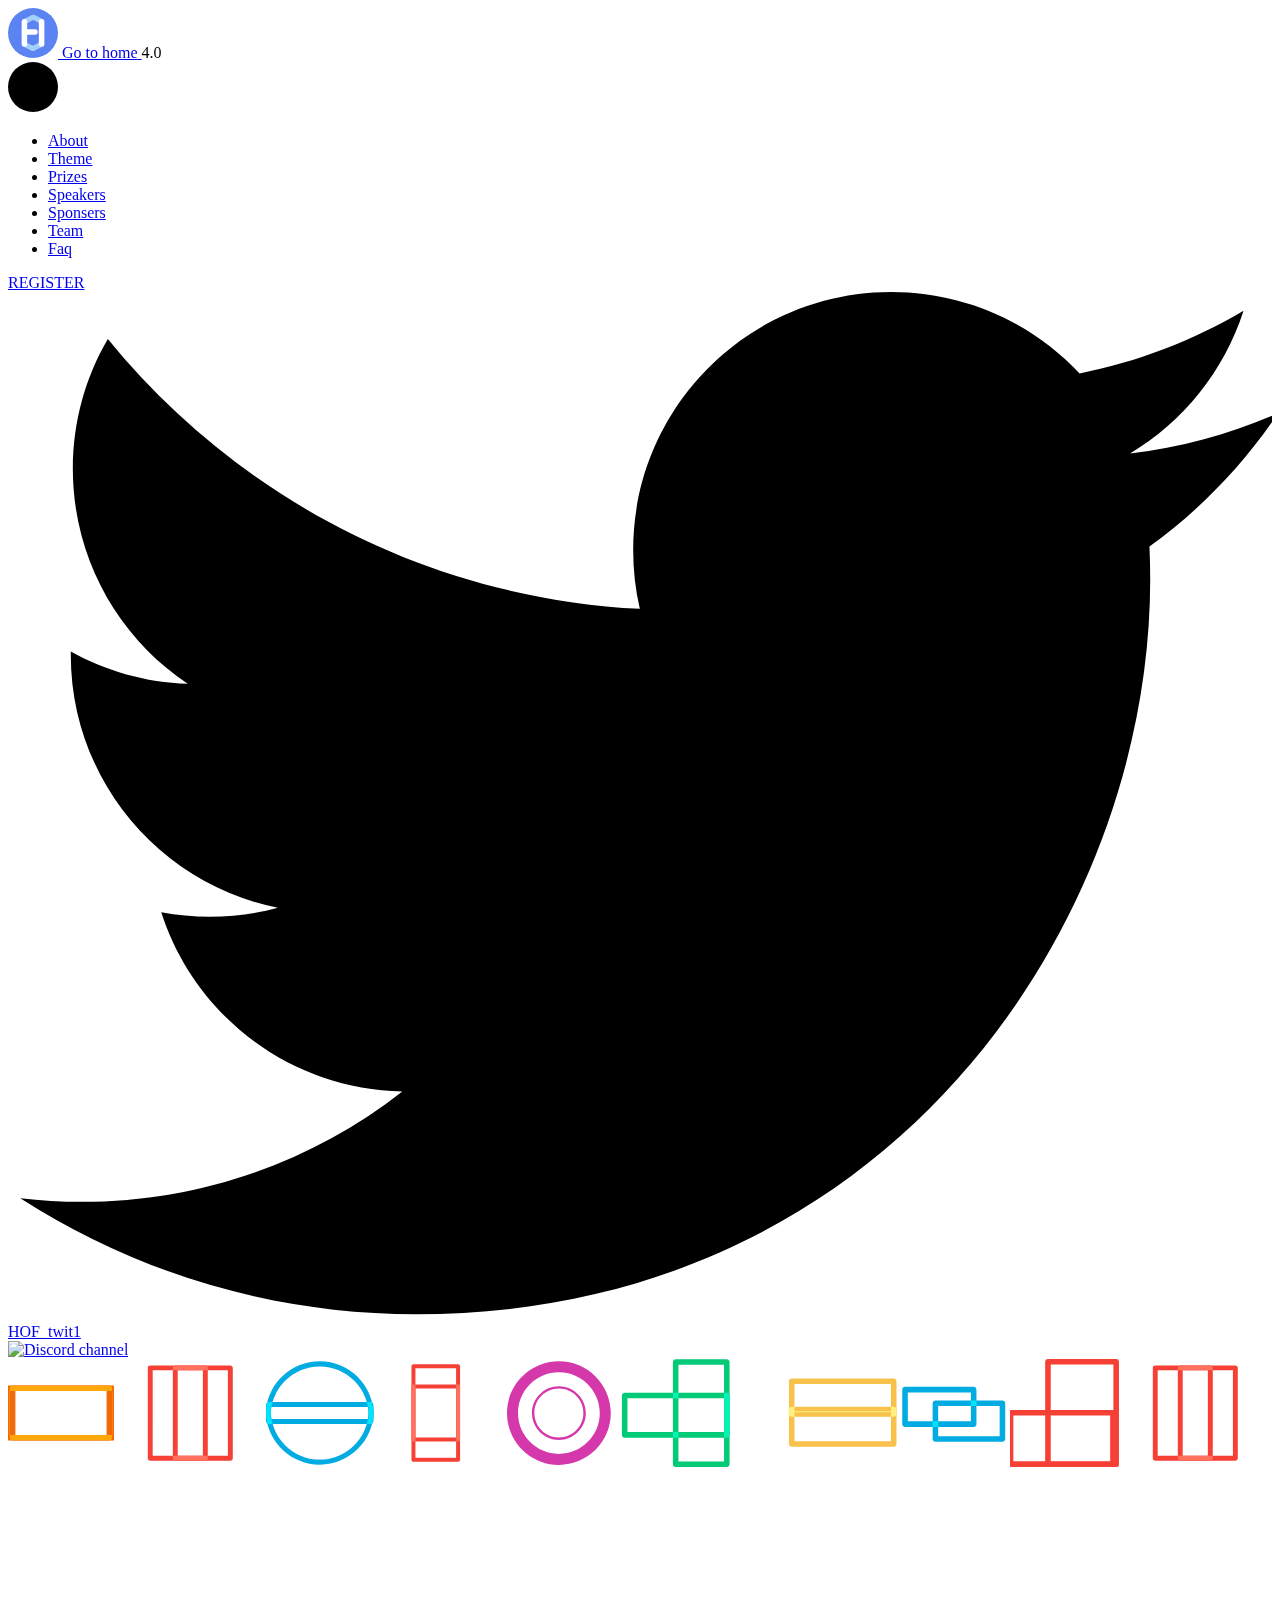
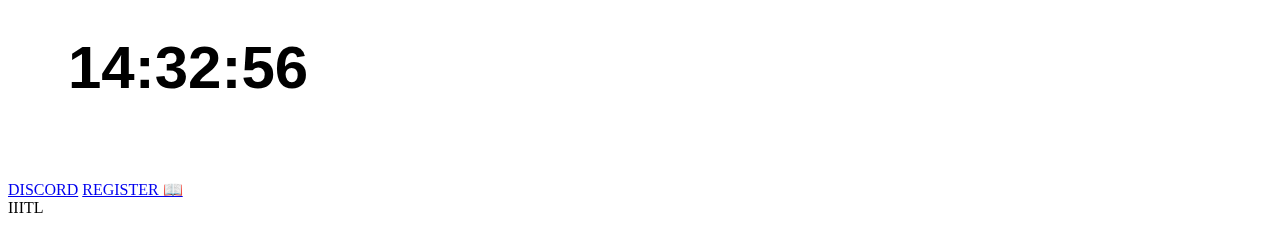
==== index.html @ 00547356 "Initial commit from equinox repo" ====
<!DOCTYPE html>
<html>
  <head>
    <title>HackOFiesta</title>
    <meta
      name="description"
      content="Hack o Fiesta is IIIT Lucknow's annual hackathon"
    />
    <link rel="stylesheet" href="/scss/style.css" />
    <link rel="apple-touch-icon" sizes="180x180" href="assets/imgs/logo.png">
    <link rel="icon" type="image/png" sizes="32x32" href="assets/imgs/logo.png">
    <link rel="icon" type="image/png" sizes="16x16" href="assets/imgs/logo.png">
    <link
      rel="manifest"
      href="assets/imgs/logo.png"
    />
    <link
      rel="mask-icon"
      href="assets/imgs/logo.png"
      color="#5bbad5"
    />
    <link
      rel="shortcut icon"
      href="assets/imgs/logo.png"
    />
    <meta name="msapplication-TileColor" content="#ffffff" />
    <meta
      name="msapplication-config"
      content="assets/imgs/logo.png"
    />
    <meta name="theme-color" content="#ffffff" />

    <meta property="og:type" content="website" />
    <meta property="og:title" content="HackOFiesta V4" />
    <meta
      property="og:description"
      content="The annual 36 hr global hackathon of IIIT Lucknow."
    />
    <meta property="og:url" content="https://hof-v4.netlify.app/" />
    <meta property="og:site_name" content="HackOFiesta V4" />
    <meta property="og:image" content="./assets/imgs/logo.png" />
    <meta property="og:image:width" content="500" />
    <meta property="og:image:height" content="500" />

    <meta name="twitter:card" content="summary" />
    <meta
      name="twitter:description"
      content="Hack o Fiesta is IIIT Lucknow's annual hackathon"
    />
    <meta name="twitter:title" content="HackOFiesta V4" />
    <meta name="twitter:site" content="https://hof-v4.netlify.app/" />
    <meta name="twitter:image" content="./assets/imgs/logo.png" />
    <meta name="twitter:creator" content="IIIT Lucknow" />

    <meta http-equiv="content-type" content="text/html; charset=utf-8" />
    <link
      rel="stylesheet"
      href="https://barba.js.org/scss/main.css"
      type="text/css"
      media="all"
    />
    <meta name="viewport" content="width=device-width, initial-scale=1" />

    <!-- Global site tag (gtag.js) - Google Analytics -->
    <script
      async
      src="https://www.googletagmanager.com/gtag/js?id=UA-136431166-1"
    ></script>
    <script>
      function handleReload(){
        location.reload();
      }
      window.GTAG_ID = "UA-136431166-1";

      window.dataLayer = window.dataLayer || [];
      function gtag() {
        dataLayer.push(arguments);
      }
      gtag("js", new Date());

      gtag("config", "UA-136431166-1");
    </script>

    <script>
      window.BARBA = {
        root: "/",
        menu: JSON.parse(
          '[{"title":"Features","url":"features/user-friendly/","slug":"/features","subpages":[{"title":"User friendly","url":"features/user-friendly/"},{"title":"Easy peasy","url":"features/easy-peasy/"},{"title":"Smart","url":"features/smart/"},{"title":"Extensible","url":"features/extensible/"},{"title":"Futureproof","url":"features/futureproof/"},{"title":"Community","url":"features/community/"}]},{"title":"Examples","url":"examples/","slug":"/examples"},{"title":"Showcases","url":"showcase/","slug":"/showcase"},{"title":"Docs","url":"docs/getstarted/intro/","slug":"/docs"},{"title":"FAQ","url":"faq/","slug":"/faq"}]'
        ),
        docs: JSON.parse(
          '[{"title":"Get Started","url":"docs/getstarted/intro/","path":"docs/getstarted","subpages":[{"title":"Intro","url":"docs/getstarted/intro/"},{"title":"Install","url":"docs/getstarted/install/"},{"title":"Markup","url":"docs/getstarted/markup/"},{"title":"Basic transition","url":"docs/getstarted/basic-transition/"},{"title":"Run custom code","url":"docs/getstarted/custom-code/"},{"title":"Lifecycle","url":"docs/getstarted/lifecycle/"},{"title":"Legacy example","url":"docs/getstarted/legacy/"},{"title":"Browser support","url":"docs/getstarted/browser-support/"},{"title":"Useful links","url":"docs/getstarted/useful-links/"}]},{"title":"Advanced","url":"docs/advanced/hooks/","path":"docs/advanced","subpages":[{"title":"Hooks","url":"docs/advanced/hooks/"},{"title":"Transitions","url":"docs/advanced/transitions/"},{"title":"Views","url":"docs/advanced/views/"},{"title":"Strategies","url":"docs/advanced/strategies/"},{"title":"Recipes","url":"docs/advanced/recipes/"},{"title":"Third party scripts","url":"docs/advanced/third-party/"},{"title":"Utils","url":"docs/advanced/utils/"},{"title":"Developer API","url":"api/","path":"api","extern":true}]},{"title":"Plugins","url":"docs/plugins/intro/","path":"docs/plugins","subpages":[{"title":"Intro","url":"docs/plugins/intro/"},{"title":"Router","url":"docs/plugins/router/"},{"title":"Prefetch","url":"docs/plugins/prefetch/"},{"title":"Css","url":"docs/plugins/css/"},{"title":"Head","url":"docs/plugins/head/"},{"title":"Preset","url":"docs/plugins/preset/"}]}]'
        ),
      };

      document.documentElement.classList.add("js");
    </script>
    <meta name="generator" content="Hexo 4.2.1" />
  </head>

  <body data-barba="wrapper" data-slug="home">
    <!-- <?xml version="1.0" encoding="UTF-8"?><svg xmlns="http://www.w3.org/2000/svg" xmlns:xlink="http://www.w3.org/1999/xlink"><symbol viewBox="0 0 21 15" id="barba-arrow-next" xmlns="http://www.w3.org/2000/svg"><path d="M16.243 8.142H0v-2h16.385l-4.728-4.728L13.07 0l5.657 5.657 1.414 1.414-7.07 7.071-1.415-1.414 4.586-4.586z" fill-rule="evenodd"/></symbol><symbol viewBox="0 0 21 15" id="barba-arrow-prev" xmlns="http://www.w3.org/2000/svg"><path d="M4.757 8.142H21v-2H4.615l4.728-4.728L7.93 0 2.272 5.657.858 7.07l7.07 7.071 1.415-1.414-4.586-4.586z" fill-rule="evenodd"/></symbol><symbol viewBox="0 0 32 32" id="barba-b" xmlns="http://www.w3.org/2000/svg"><defs><path d="M8 10c-4.418 0-8 3.59-8 8 0 4.418 3.59 8 8 8H0V0h8v10z" id="ca"/></defs><g fill-rule="evenodd"><use stroke-width="2" xlink:href="#ca" transform="translate(9.5 3)"/><path d="M9.5 21c0 4.418 3.59 8 8 8h0c4.418 0 8-3.59 8-8h0c0-4.418-3.59-8-8-8h0c-4.418 0-8 3.59-8 8h0z" stroke-width="2"/></g></symbol><symbol id="barba-download" viewBox="0 0 37.1 37.1" xml:space="preserve" xmlns="http://www.w3.org/2000/svg"><style>.dst0{fill-rule:evenodd;clip-rule:evenodd}.dst0,.dst1{fill:#2e5bdc}</style><g transform="translate(-463 -796)"><g id="dGroup-17" transform="translate(160 546)"><g id="dGroup-15" transform="translate(303 250)"><g id="dGroup-7"><path id="dCombined-Shape-Copy-2" class="dst0" d="M16.5 20.8l-5.3-5.3-2.9 2.9 7.5 7.5 2.9 2.9 10.5-10.5-2.9-2.9-5.6 5.6V4h-4.1v16.8z"/><path id="dOval-4" class="dst1" d="M18.6 33c8 0 14.4-6.5 14.4-14.4S26.5 4.1 18.6 4.1 4.1 10.6 4.1 18.6 10.6 33 18.6 33zm0 4.1C8.3 37.1 0 28.8 0 18.6S8.3 0 18.6 0s18.6 8.3 18.6 18.6-8.4 18.5-18.6 18.5z"/></g></g></g></g></symbol><symbol id="barba-external" viewBox="0 0 30 30" xml:space="preserve" xmlns="http://www.w3.org/2000/svg"><style>.est0{fill:#2e5bdc}</style><g transform="translate(-880 -939)"><g id="eGroup-3-Copy" transform="translate(540 699)"><g id="eGroup-2" transform="translate(5 240)"><g id="eGroup-4" transform="translate(291)"><g id="eGroup" transform="translate(44)"><path id="eRectangle" class="est0" d="M24 26v-6h4v6c0 2.2-1.8 4-4 4H4c-2.2 0-4-1.8-4-4V6c0-2.2 1.8-4 4-4h6v4H4v20h20zM10 6H4v20h20v-6h4v6c0 2.2-1.8 4-4 4H4c-2.2 0-4-1.8-4-4V6c0-2.2 1.8-4 4-4h6v4zm13.3-2H16V0h14v14h-4V7l-7.3 7.3-2.8-2.8L23.3 4z"/></g></g></g></g></g></symbol><symbol id="barba-eye" viewBox="0 0 47.7 35.8" xml:space="preserve" xmlns="http://www.w3.org/2000/svg"><style>.fst0,.fst1{fill:#2e5bdc}.fst1{fill-rule:evenodd;clip-rule:evenodd}</style><g transform="translate(-165 -796)"><g id="fGroup-17" transform="translate(160 546)"><g id="fGroup-6" transform="translate(5 250)"><g id="fGroup-5"><path id="fCombined-Shape" class="fst0" d="M24.6 31c6.5 0 12.4-3.8 15.1-9.5C37 15.8 31.2 12 24.6 12s-12.4 3.8-15.1 9.5C12.2 27.2 18 31 24.6 31zm0-23.8c9.3 0 17.3 6 20.2 14.3-2.9 8.3-10.9 14.3-20.2 14.3s-17.3-6-20.2-14.3C7.3 13.1 15.2 7.2 24.6 7.2z"/><path class="fst0" d="M7.1 13.6c2.8-5.7 9-8.8 17.5-8.8S39.2 7.9 42 13.6h5.2C43.9 4.3 35 0 24.6 0S5.2 4.3 1.9 13.6h5.2zm17.5-8.8c8.5 0 14.7 3.1 17.5 8.8h5.2C43.9 4.3 35 0 24.6 0S5.2 4.3 1.9 13.6h5.2c2.8-5.7 9-8.8 17.5-8.8z"/><circle id="fOval-3" class="fst1" cx="24.6" cy="21.5" r="4.8"/></g></g></g></g></symbol><symbol viewBox="0 0 13 15" id="barba-github" xmlns="http://www.w3.org/2000/svg"><path d="M4.259 15c.376 0 .359-.75.359-1 0-.223-.009-.815-.013-1.6-2.633.569-3.189-1.26-3.189-1.26-.43-1.087-1.05-1.377-1.05-1.377-.86-.583.065-.572.065-.572.95.067 1.45.97 1.45.97.844 1.437 2.214 1.022 2.754.781.086-.608.33-1.022.6-1.257-2.1-.238-4.31-1.045-4.31-4.65 0-1.026.368-1.866.974-2.524-.098-.238-.422-1.194.092-2.49 0 0 .795-.252 2.603.965a9.138 9.138 0 012.37-.317 9.148 9.148 0 012.37.317C11.14-.231 11.932.022 11.932.022c.516 1.295.192 2.251.094 2.49.607.657.973 1.497.973 2.524 0 3.613-2.213 4.409-4.321 4.642.34.29.642.864.642 1.742 0 1.257-.011 2.271-.011 2.58 0 .252 0 1 .357 1H4.26z" fill-rule="nonzero"/></symbol><symbol viewBox="0 0 50 50" id="barba-submit" xmlns="http://www.w3.org/2000/svg"><style>.hst0,.hst1{fill-rule:evenodd;clip-rule:evenodd}.hst0{fill:#2e5bdc}.hst1{stroke:#2e5bdc}.hcross{fill:#fff}</style><path class="hst0" d="M25 40c8.284 0 15-6.716 15-15 0-8.284-6.716-15-15-15-8.284 0-15 6.716-15 15 0 8.284 6.716 15 15 15z"/><path class="hst1" opacity=".2" d="M48.5 25c0 12.979-10.521 23.5-23.5 23.5S1.5 37.979 1.5 25 12.021 1.5 25 1.5 48.5 12.021 48.5 25z" stroke-width="3"/><g class="hcross"><rect x="19" y="24" width="12" height="2" rx="1"/><rect x="24" y="19" width="2" height="12" rx="1"/></g></symbol><symbol viewBox="0 0 9 9" id="barba-triangle" xmlns="http://www.w3.org/2000/svg"><path d="M7.989 3.85L1.564.638C.91.311.5.564.5 1.297v6c0 .738.406.988 1.064.659L7.99 4.744c.618-.31.618-.584 0-.894z" fill-rule="evenodd"/></symbol><symbol class="jbarba-upload" viewBox="0 0 52 41" id="barba-upload" xmlns="http://www.w3.org/2000/svg"><path d="M24.657 1.414L18 8.071l1.414 1.414L25 3.9V30h2V3.757l5.728 5.728 1.414-1.414-6.657-6.657L26.071 0l-1.414 1.414z" stroke-width="2"/><path d="M51 20v15a5 5 0 01-5 5H6a5 5 0 01-5-5V20" stroke-width="2"/></symbol><symbol viewBox="0 0 32 32" id="social-github" xmlns="http://www.w3.org/2000/svg"><path d="M12.685 28.205c.556 0 .53-1.12.53-1.493 0-.334-.012-1.217-.019-2.39-3.894.85-4.716-1.885-4.716-1.885-.636-1.623-1.554-2.055-1.554-2.055-1.271-.873.096-.855.096-.855 1.405.1 2.144 1.449 2.144 1.449 1.25 2.148 3.277 1.527 4.075 1.167.127-.908.489-1.528.889-1.879-3.109-.355-6.377-1.56-6.377-6.946 0-1.535.545-2.79 1.441-3.772-.144-.356-.625-1.784.137-3.72 0 0 1.176-.377 3.85 1.441a13.39 13.39 0 013.505-.473c1.189.006 2.387.161 3.505.473 2.672-1.818 3.846-1.44 3.846-1.44.764 1.935.283 3.363.139 3.719.898.983 1.44 2.237 1.44 3.772 0 5.4-3.274 6.588-6.393 6.936.503.434.95 1.29.95 2.602 0 1.88-.017 3.395-.017 3.856 0 .376 0 1.495.529 1.493 0 .002-8 0-8 0z" fill-rule="nonzero"/></symbol><symbol viewBox="0 0 32 32" id="social-twitter" xmlns="http://www.w3.org/2000/svg"><path d="M25.655 12.559c.01.192.013.386.013.577 0 5.904-4.492 12.708-12.706 12.708-2.523 0-4.869-.74-6.846-2.007.35.041.705.062 1.065.062a8.963 8.963 0 005.546-1.91 4.47 4.47 0 01-4.171-3.1 4.564 4.564 0 002.017-.078 4.47 4.47 0 01-3.582-4.38v-.056a4.455 4.455 0 002.023.56A4.466 4.466 0 017.632 8.97a12.677 12.677 0 009.205 4.667 4.51 4.51 0 01-.115-1.019 4.463 4.463 0 014.465-4.463 4.46 4.46 0 013.26 1.409 8.993 8.993 0 002.836-1.084 4.482 4.482 0 01-1.964 2.47 8.933 8.933 0 002.565-.702 9.018 9.018 0 01-2.23 2.31z" fill-rule="nonzero"/></symbol><symbol viewBox="0 0 30 31" id="ui-flexible" xmlns="http://www.w3.org/2000/svg"><g transform="translate(-4 -1)" fill-rule="evenodd"><rect opacity=".3" x="16" y="1" width="18" height="18" rx="9"/><rect x="22" y="7" width="6" height="6" rx="3"/><rect x="5" y="7" width="6" height="6" rx="3"/><rect x="5" y="25" width="6" height="6" rx="3"/><rect x="23" y="25" width="6" height="6" rx="3"/><g stroke-linecap="square" stroke-width="2"><path d="M8 17v4M8 21l-2-2M10 19l-2 2"/></g><g stroke-linecap="square" stroke-width="2"><path d="M19 28h-4M15 28l2-2M17 30l-2-2"/></g></g></symbol></svg> -->
    <div data-barba="container" data-barba-namespace="home">
      <header class="site-header header" role="banner" data-component="header">
        <div class="header__wrapper">
          <div class="header__infos">
            <a class="header__infos__logo" href="/" onclick="window.location.assign(this.href)">
              <img src="assets/imgs/Frame 2.svg" alt="HOF V4" class="kool1 logoNoHovered" id="logo_nohover" />
            <img src="assets/imgs/Group 10.svg" alt="HOF V4" class="kool1 logoHovered" id="logo_hover" />
              <span class="h-visually-hidden">Go to home</span>
            </a>
            <span class="header__infos__version">
              <span>4.0</span>
              <!-- <span data-component="barba-version">4.0</span> -->
            </span>
          </div>
          <div class="header__external-links">
            
          

            <div class="menu-trigger" data-component="menu-trigger">
              <svg
                viewbox="0 0 50 50"
                width="50"
                height="50"
                class="menu-trigger__shape"
              >
                <circle r="25" cx="25" cy="25"></circle>
              </svg>
              <span class="menu-trigger__bar"></span>
              <span class="menu-trigger__bar"></span>
              <span class="menu-trigger__bar"></span>
            </div>
          </div>
        </div>
        <nav class="header__nav nav">
          <div class="menu" data-component="menu">
            <div class="menu__overlay" data-ref="menu.overlay"></div>
  
            <!-- Menu Nav -->
            <div class="menu__panel" data-ref="menu.panel">
              <!-- Menu Pages -->
              <div class="menu__pages">
                <ul class="menu__pages__list">
                  <!-- Page -->
  
                  <li class="menu__pages__item" data-ref="menu.item">
                    <a class="menu__pages__item__link" href="./about.html" onclick="window.location.assign(this.href)">
                      About
                    </a>
  
                    <!-- Subpages -->
  
                    <!-- Subpages [end]-->
                  </li>
  
                  <li class="menu__pages__item" data-ref="menu.item">
                    <a class="menu__pages__item__link" href="/theme.html" onclick="window.location.assign(this.href)">
                      Theme
                    </a>
  
                    <!-- Subpages -->
  
                    <!-- Subpages [end]-->
                  </li>
  
                  <li class="menu__pages__item" data-ref="menu.item">
                    <a class="menu__pages__item__link" href="/prizes.html"  onclick="window.location.assign(this.href)">
                      Prizes
                    </a>
  
                    <!-- Subpages -->
  
                    <!-- Subpages [end]-->
                  </li>
  
                  <li class="menu__pages__item" data-ref="menu.item">
                    <a class="menu__pages__item__link" href="/speaker.html"  onclick="window.location.assign(this.href)">
                      Speakers
                    </a>
  
                    <!-- Subpages -->
  
                    <!-- Subpages [end]-->
                  </li>
  
                  <li class="menu__pages__item" data-ref="menu.item">
                    <a class="menu__pages__item__link" href="./sponsers.html" onclick="window.location.assign(this.href)">
                      Sponsers
                    </a>
  
                    <!-- Subpages -->
  
                    <!-- Subpages [end]-->
                  </li>
                  <li class="menu__pages__item" data-ref="menu.item">
                    <a class="menu__pages__item__link" href="/team.html" onclick="window.location.assign(this.href)"> Team </a>
  
                    <!-- Subpages -->
  
                    <!-- Subpages [end]-->
                  </li>
                  <li class="menu__pages__item" data-ref="menu.item">
                    <a class="menu__pages__item__link" href="/faq.html" onclick="window.location.assign(this.href)"> Faq </a>
      
                    <!-- Subpages -->
      
                    <!-- Subpages [end]-->
                  </li>
  
                  <!-- Page [end]-->
                </ul>
              </div>
              <!-- Menu Pages [end]-->
  
              <!-- Menu Footer -->
              <div class="menu__footer">
                <a class="menu__footer__download" href="#" data-ref="menu.item" onclick="window.location.assign(this.href)">  
                  REGISTER
                </a>
                <div class="menu__footer__extra menu-extra">
                  <a class="menu-extra__twitter" href="https://twitter.com/hackofiesta" target="_blank"  onclick="window.location.assign(this.href)"
                    data-barba-prevent data-ref="menu.item">
                    <svg class="menu-extra__twitter__icon" xmlns="http://www.w3.org/2000/svg" viewBox="0 0 16 13">
                      <path
                        d="M14.4487 3.221153c.00693.140201.00952.282132.00952.422333 0 4.318526-3.28606 9.296514-9.294778 9.296514-1.845976 0-3.562135-.540898-5.008279-1.468645.256169.03029.5158.045868.778893.045868 1.531821 0 2.939886-.522724 4.057164-1.397679-1.428835-.026829-2.636118-.970154-3.051528-2.268308.199051.037213.404159.057118.61446.057118.298575 0 .587631-.038944.861109-.113372C1.920653 7.493811.79472 6.174021.79472 4.590273v-.040676c.440507.244919.945057.392043 1.479896.409351C1.397929 4.372183.820683 3.37347.820683 2.238883c0-.598016.160972-1.159684.443104-1.642598 1.610576 1.977522 4.019085 3.277407 6.733958 3.414146-.055388-.239726-.083948-.488106-.083948-.745141C7.913797 1.461721 9.375519 0 11.17995 0c.93987 0 1.78886.395504 2.38514 1.030734.74341-.147124 1.44269-.418871 2.07445-.792739-.24405.762449-.76244 1.402872-1.43662 1.80703.66119-.07962 1.2895-.253572 1.87627-.514069-.43791.656001-.99179 1.23065-1.63049 1.690197z" />
                    </svg>
                    <div class="menu-extra__twitter__label">HOF_twit1</div>
                  </a>
                  <div class="menu-extra__credits" data-ref="menu.item">
                    <a href="https://discord.gg/8VK8jMt63j"
                        target="_blank" rel="nofollow"><img
                          src="https://img.shields.io/discord/R9zCZzqp?color=red&label=Discord&logo=discord&style=plastic"
                          alt="Discord channel"
                          data-canonical-src="https://img.shields.io/discord/R9zCZzqp?color=red&label=Discord&logo=discord&style=plastic"
                          style="max-width: 100%" /></a>
                  </div>
                </div>
              </div>
              <!-- Menu Footer [end]-->
            </div>
            <!-- Menu Nav [end]-->
          </div>
        </nav>
      </header>
      <!-- transform="translate(0.000000,103.000000) scale(0.100000,-0.100000)" -->
      <main class="site-main" role="main">

        <div class="site-content">
          <div class="site-content-inner">
            <div class="homepage" data-component="homepage">
              <div class="homepage__logo-outer" data-ref="homepage.container">
                <div class="homepage__logo">
                  <!-- past the content of secondlogo.html and remove the svg bele -->
                  <!-- <svg version="1.0" xmlns="http://www.w3.org/2000/svg"  width="300.000000pt" height="58.000000pt" viewBox="0 0 300.000000 58.000000"  preserveAspectRatio="xMidYMid meet">  <g transform="translate(0.000000,58.000000) scale(0.100000,-0.100000)" fill="#000000" stroke="none"> <path d="M1050 489 c-22 -4 -47 -21 -66 -43 -24 -27 -39 -36 -63 -36 -17 0 -59 -14 -92 -31 l-61 -30 -23 25 c-22 23 -32 26 -97 26 -62 0 -79 -4 -110 -25 -20 -14 -39 -25 -41 -25 -2 0 1 22 7 50 8 43 7 52 -9 70 -24 27 -62 25 -106 -4 l-36 -25 -23 25 c-33 34 -97 34 -139 -2 -43 -36 -54 -59 -41 -84 12 -22 -16 -153 -47 -223 -16 -36 -16 -38 7 -62 31 -33 48 -32 110 10 l53 36 32 -36 c37 -40 64 -44 106 -15 l28 21 30 -22 c23 -17 37 -20 63 -15 43 9 67 9 100 1 20 -5 35 -1 58 15 23 16 34 19 44 11 7 -6 32 -17 55 -26 44 -15 57 -12 112 27 13 9 21 7 40 -10 27 -26 56 -28 88 -6 22 16 25 16 51 0 40 -23 60 -20 97 16 l32 31 36 -27 c65 -50 86 -52 157 -15 113 58 111 57 78 19 -26 -31 -25 -40 9 -78 24 -26 38 -32 70 -32 33 0 44 6 68 34 16 19 40 67 53 107 25 73 51 99 84 86 12 -5 14 -16 11 -49 -5 -37 -2 -47 24 -76 34 -37 67 -41 99 -12 22 21 52 27 52 10 0 -5 23 -16 51 -24 45 -14 54 -14 79 -1 16 8 38 27 49 41 12 15 21 21 21 15 0 -26 40 -53 83 -58 38 -5 55 0 116 33 68 37 73 38 83 20 32 -57 78 -71 116 -36 27 25 37 25 64 0 24 -22 77 -27 95 -9 9 9 19 9 42 -1 17 -7 42 -9 55 -6 35 9 80 70 72 98 -3 13 2 56 11 96 16 71 16 73 -4 100 -20 26 -23 27 -122 27 -95 0 -103 2 -135 28 -19 15 -41 27 -49 27 -7 0 -35 -16 -61 -37 -41 -32 -49 -35 -72 -25 -46 21 -115 14 -169 -17 l-49 -28 -49 33 c-27 19 -59 34 -71 34 -11 0 -45 -14 -74 -30 -41 -22 -54 -26 -58 -15 -3 7 -1 22 5 34 32 59 -10 113 -71 92 -19 -7 -57 -9 -93 -5 -38 4 -70 2 -82 -5 -16 -8 -28 -7 -52 5 -29 15 -34 14 -59 -2 -15 -9 -35 -26 -45 -36 -17 -17 -21 -18 -35 -5 -25 22 -99 57 -119 57 -28 0 -143 -71 -165 -102 -22 -31 -40 -35 -58 -14 -6 8 -23 16 -38 18 -19 2 -28 11 -34 34 -12 46 -36 62 -78 53z m-605 -162 c-19 -75 -35 -141 -35 -146 0 -5 9 -7 20 -4 29 8 25 2 -25 -41 -39 -32 -48 -36 -62 -25 -26 22 -31 52 -17 99 19 62 19 62 -23 58 -29 -2 -39 -8 -41 -23 -9 -51 -24 -95 -33 -95 -5 0 -27 -11 -49 -25 -22 -14 -44 -25 -50 -25 -13 0 -3 42 12 51 5 3 20 48 32 100 13 52 26 104 30 117 6 18 4 22 -15 22 -22 0 -22 1 6 30 24 25 37 30 76 30 l47 0 -23 -80 c-12 -44 -20 -80 -18 -80 3 0 22 10 43 21 30 17 39 29 46 63 8 36 16 44 59 68 27 15 51 25 53 24 1 -2 -13 -64 -33 -139z m635 72 c-24 -78 -24 -76 -2 -57 16 15 122 30 122 17 0 -4 -16 -17 -35 -30 l-34 -24 24 -25 c22 -23 24 -30 15 -60 -13 -46 -13 -48 10 -52 16 -3 13 -8 -21 -37 l-41 -34 -25 26 c-25 25 -25 26 -10 71 9 25 15 46 14 47 -1 0 -14 2 -29 3 -20 1 -28 -4 -32 -20 -3 -12 -9 -29 -12 -38 -4 -12 0 -16 15 -16 20 0 18 -3 -13 -35 -20 -19 -39 -35 -45 -35 -5 0 -16 12 -26 26 -16 25 -16 31 10 138 15 61 31 124 34 140 5 22 16 33 51 46 25 10 46 17 47 16 1 -1 -6 -31 -17 -67z m875 32 c-4 -17 -12 -31 -18 -31 -17 0 -77 23 -77 30 0 7 93 39 98 34 2 -1 1 -16 -3 -33z m-465 -2 c28 -17 49 -37 47 -43 -2 -6 -15 -55 -27 -108 l-24 -97 -45 -24 c-25 -13 -60 -32 -76 -42 -30 -18 -31 -17 -83 15 -28 17 -52 34 -52 36 0 3 12 52 26 109 l26 105 62 39 c33 22 69 40 78 40 10 1 41 -13 68 -30z m195 5 l17 -26 22 21 c17 16 35 21 77 21 l54 0 -35 -28 c-19 -15 -52 -29 -74 -32 -36 -5 -40 -8 -52 -48 -11 -40 -11 -43 4 -36 10 4 40 9 67 12 l50 4 -24 -25 c-17 -19 -36 -27 -69 -29 l-46 -3 -14 -57 c-8 -32 -18 -58 -22 -58 -5 0 -11 -18 -15 -40 -4 -27 -17 -48 -37 -65 -36 -30 -44 -31 -58 -5 -6 11 -17 20 -24 20 -8 0 -16 7 -20 15 -4 11 2 15 24 15 26 0 30 3 30 29 0 16 4 31 9 33 5 2 23 56 39 121 l30 117 -24 0 c-22 0 -22 2 14 35 45 42 55 43 77 9z m910 -44 c-7 -30 -6 -30 36 -30 l42 0 -23 -25 c-14 -15 -35 -25 -50 -25 -24 0 -28 -5 -40 -57 -7 -32 -15 -64 -17 -70 -3 -8 3 -13 17 -13 19 0 17 -4 -16 -35 -20 -19 -40 -35 -44 -35 -3 0 -16 10 -28 23 l-22 23 24 82 23 81 -23 3 c-20 3 -15 10 43 56 37 28 71 52 76 52 5 0 6 -13 2 -30z m-1628 -53 c-1 -5 -15 -16 -30 -25 -23 -14 -30 -15 -48 -4 -12 8 -22 12 -23 10 -4 -4 -36 -135 -36 -145 0 -5 18 -7 40 -5 48 5 49 -4 4 -42 l-34 -28 -55 22 c-38 15 -53 26 -47 34 5 6 15 36 22 66 6 30 14 63 17 73 3 11 35 33 75 52 68 33 71 33 94 17 13 -9 22 -21 21 -25z m953 -48 c-12 -46 -23 -92 -26 -101 -4 -13 0 -18 16 -18 19 0 17 -4 -16 -35 -20 -19 -40 -35 -44 -35 -3 0 -16 10 -28 23 l-21 22 25 101 26 100 41 16 c23 8 43 14 45 13 2 -2 -6 -40 -18 -86z m254 46 c14 -11 17 -22 12 -47 -6 -31 -11 -36 -76 -58 -57 -20 -70 -28 -70 -46 0 -19 4 -21 51 -16 37 3 50 2 45 -7 -4 -6 -12 -11 -17 -11 -6 0 -20 -12 -33 -27 l-23 -27 -60 23 -60 22 13 42 c7 23 19 62 26 86 11 38 21 50 67 77 59 35 62 35 125 -11z m-1470 -67 c-13 -51 -24 -94 -24 -95 0 -2 9 -3 21 -3 18 0 15 -5 -17 -35 -20 -19 -39 -35 -43 -35 -3 0 -15 12 -27 27 l-21 27 -32 -27 c-40 -33 -45 -33 -77 -4 -23 22 -24 25 -12 62 12 36 18 40 84 62 51 17 73 30 77 43 5 18 0 20 -56 20 l-60 0 23 25 c21 23 31 25 106 25 l82 0 -24 -92z m1716 67 c-19 -20 -33 -25 -70 -25 -45 0 -48 -2 -54 -32 -8 -43 -1 -46 32 -15 16 15 32 27 37 27 17 0 55 -44 55 -63 0 -21 -54 -77 -75 -77 -6 0 -20 -9 -30 -20 -14 -16 -31 -20 -77 -20 -64 0 -72 10 -31 37 24 16 42 20 99 22 16 1 23 9 28 33 9 44 -2 48 -30 13 -30 -37 -43 -38 -73 -2 -32 38 -22 64 41 110 46 33 59 37 112 37 l59 0 -23 -25z m440 3 c0 -21 -16 -90 -34 -145 -6 -19 -4 -23 13 -23 12 0 21 -4 21 -10 0 -5 -7 -10 -15 -10 -8 0 -22 -11 -31 -25 -21 -32 -29 -31 -59 3 l-23 27 -29 -27 c-35 -34 -41 -34 -75 -4 -25 22 -26 27 -16 60 10 32 18 37 84 62 49 17 74 32 77 45 5 17 -1 19 -51 19 l-55 0 23 25 c21 22 32 25 97 25 69 0 73 -1 73 -22z m-2354 -65 c-17 -9 -22 -9 -24 3 -2 8 -1 22 2 31 6 14 9 14 25 -3 18 -18 18 -19 -3 -31z m407 -43 c-3 -11 -12 -20 -19 -20 -16 0 -16 2 -8 24 9 24 33 20 27 -4z m1274 -36 c9 -23 -19 -37 -37 -18 -13 13 -13 16 0 24 21 14 30 12 37 -6z"/> <path d="M1048 285 c-6 -31 -1 -31 37 0 l30 25 -31 0 c-26 0 -33 -5 -36 -25z"/> <path d="M1352 292 c-13 -53 -26 -102 -29 -109 -3 -9 7 -11 34 -9 l37 4 22 83 c11 46 24 94 28 107 7 20 4 22 -31 22 l-38 0 -23 -98z"/> <path d="M2066 288 c-9 -36 -7 -40 16 -36 14 2 24 13 29 31 6 24 4 27 -16 27 -15 0 -25 -7 -29 -22z"/> <path d="M551 200 c-10 -31 -9 -34 24 -30 40 4 50 60 11 60 -18 0 -27 -8 -35 -30z"/> <path d="M2696 208 c-10 -39 -7 -45 20 -40 15 3 29 14 35 29 12 33 13 33 -20 33 -21 0 -30 -6 -35 -22z"/> </g> </svg>  -->
                  <!-- <img src = "logo.svg" alt="My Happy SVG"/> -->
                  <div class="landing__logo__container">
                    
                    
                    <svg class="character h" width="377" height="390" viewBox="0 0 377 390" fill="none" xmlns="http://www.w3.org/2000/svg">
                      <g style="mix-blend-mode:screen">
                      <g style="mix-blend-mode:screen">
                      <path class="h-left" fill-rule="evenodd" clip-rule="evenodd" d="M188.9 389.7H10.7C5.19995 389.7 0.699951 385.2 0.699951 379.7V10.3999C0.699951 4.8999 5.19995 0.399902 10.7 0.399902H188.9C194.4 0.399902 198.9 4.8999 198.9 10.3999V379.7C198.9 385.2 194.4 389.7 188.9 389.7V389.7ZM20.7 369.7H178.9V20.3999H20.7V369.7Z" fill="#F36905" />
                      </g>
                      <g style="mix-blend-mode:screen">
                      <path class="h-right" fill-rule="evenodd" clip-rule="evenodd" d="M367.1 389.7H188.9C183.4 389.7 178.9 385.2 178.9 379.7V10.3999C178.9 4.8999 183.4 0.399902 188.9 0.399902H367.1C372.6 0.399902 377 4.8999 377 10.3999V379.7C377 385.2 372.6 389.7 367.1 389.7V389.7ZM198.9 369.7H357.1V20.3999H198.9V369.7Z" fill="#F36905"/>
                      </g>
                      <!-- <path fill-rule="evenodd" clip-rule="evenodd" d="M188.9 389.7H10.7C5.19995 389.7 0.699951 385.2 0.699951 379.7V10.3999C0.699951 4.8999 5.19995 0.399902 10.7 0.399902H188.9C194.4 0.399902 198.9 4.8999 198.9 10.3999V379.7C198.9 385.2 194.4 389.7 188.9 389.7V389.7ZM20.7 369.7H178.9V20.3999H20.7V369.7Z" fill="#02ABE2"/> -->
                      <!-- <path fill-rule="evenodd" clip-rule="evenodd" d="M367.1 389.7H188.9C183.4 389.7 178.9 385.2 178.9 379.7V10.3999C178.9 4.8999 183.4 0.399902 188.9 0.399902H367.1C372.6 0.399902 377 4.8999 377 10.3999V379.7C377 385.2 372.6 389.7 367.1 389.7V389.7ZM198.9 369.7H357.1V20.3999H198.9V369.7Z" fill="#02ABE2"/> -->
                      </g>
                    </svg>
                
                    <svg class="character a" width="544" height="441" viewBox="0 0 544 441" fill="none" xmlns="http://www.w3.org/2000/svg">
                      <g style="mix-blend-mode:screen">
                      <path class="a-right" fill-rule="evenodd" clip-rule="evenodd" d="M374.2 440.9C371.6 440.9 369.1 440 367.1 438L106 176.9C104.1 175 103.1 172.5 103.1 169.8C103.1 167.2 104.1 164.6 106 162.7L265 3.6999C268.9 -0.200098 275.2 -0.200098 279.1 3.6999L540.3 264.9C542.1 266.8 543.2 269.3 543.2 271.9C543.2 274.6 542.1 277.1 540.3 279L381.3 438C379.3 440 376.7 440.9 374.2 440.9V440.9ZM127.2 169.8L374.2 416.8L519.1 271.9L272.1 24.8999L127.2 169.8Z" fill="#F74035"/>
                      </g>
                      <g style="mix-blend-mode:screen">
                      <path class="a-left" fill-rule="evenodd" clip-rule="evenodd" d="M169.9 440.9C167.2 440.9 164.7 439.9 162.8 438L3.8 279C-0.0999999 275.1 -0.0999999 268.8 3.8 264.9L265 3.69983C266.9 1.89983 269.4 0.799805 272.1 0.799805C274.7 0.799805 277.2 1.89983 279.1 3.69983L438.1 162.7C442 166.6 442 173 438.1 176.9L177 438C175.1 439.9 172.6 440.9 169.9 440.9V440.9ZM25 271.9L169.9 416.8L416.9 169.8L272.1 24.8998L25 271.9Z" fill="#F74035"/>
                      </g>
                    </svg>
                
                    <svg class="character c" width="383" height="425" viewBox="0 0 383 425" fill="none" xmlns="http://www.w3.org/2000/svg">
                      <g style="mix-blend-mode:screen">
                      <path class="c-lower" fill-rule="evenodd" clip-rule="evenodd" d="M213.1 424.6C158.8 424.6 104.4 403.9 62.9 362.5C-19.9 279.7 -19.9 144.9 63 62.0999C68.6 56.4999 74.9 51 82.3 45.2C86.3 42.1 92 42.4 95.6 46L379.5 329.9C383.1 333.5 383.4 339.1 380.3 343.1C374.3 350.8 368.9 356.9 363.3 362.5C321.9 403.9 267.5 424.6 213.1 424.6V424.6ZM77.1 76.3C2.09997 151.3 2.09997 273.4 77.1 348.4C152.1 423.4 274.2 423.4 349.2 348.4C352.4 345.1 355.6 341.6 359 337.7L87.8 66.5C83.9 69.8 80.3 73 77.1 76.3Z" fill="#02ABE2"/>
                      </g>
                      <g style="mix-blend-mode:screen">
                      <path class="c-upper" fill-rule="evenodd" clip-rule="evenodd" d="M88.5 381.8C86.3 381.8 84.2 381.1 82.3 379.7C74.7 373.7 68.5 368.3 62.9 362.7C-19.9 279.9 -19.9 145.2 63 62.4C145.8 -20.5 280.5 -20.4 363.3 62.4C368.9 67.9 374.5 74.2999 380.3 81.6999C383.4 85.6999 383.1 91.3999 379.5 94.9999L95.6 378.9C93.6 380.8 91.1 381.8 88.5 381.8V381.8ZM213.1 20.1999C163.9 20.1999 114.6 38.9999 77.1 76.4999C2.09997 151.5 2.09997 273.6 77.1 348.6C80.3 351.8 83.8 355.1 87.8 358.4L359 87.1999C355.7 83.2999 352.4 79.6999 349.2 76.4999C311.7 38.9999 262.4 20.1999 213.1 20.1999V20.1999Z" fill="#02ABE2"/>
                      </g>
                    </svg>
                
                    <svg class="character k" width="441" height="544" viewBox="0 0 441 544" fill="none" xmlns="http://www.w3.org/2000/svg">
                      <g style="mix-blend-mode:screen">
                      <path class="k-upper" fill-rule="evenodd" clip-rule="evenodd" d="M169.1 441.1C166.5 441.1 163.9 440 162 438.1L3.1001 279.1C-0.899902 275.2 -0.899902 268.9 3.1001 265L264.2 3.9001C268.1 9.77516e-05 274.4 9.77516e-05 278.3 3.9001L437.3 162.8C441.2 166.8 441.2 173.1 437.3 177L176.2 438.1C174.3 440 171.8 441.1 169.1 441.1V441.1ZM24.3 272.1L169.1 416.9L416.1 169.9L271.3 25.1L24.3 272.1Z" fill="#F74035"/>
                      </g>
                      <g style="mix-blend-mode:screen">
                      <path class="k-lower" fill-rule="evenodd" clip-rule="evenodd" d="M271.3 543.2C268.7 543.2 266.1 542.2 264.2 540.3L3.1001 279.1C-0.899902 275.2 -0.899902 268.9 3.1001 265L162 106C165.9 102.1 172.3 102.1 176.2 106L437.3 367.1C441.2 371 441.2 377.4 437.3 381.3L278.3 540.3C276.4 542.2 273.8 543.2 271.3 543.2ZM24.3 272.1L271.3 519.1L416.1 374.2L169.1 127.2L24.3 272.1Z" fill="#F74035"/>
                      </g>
                    </svg>
                
                    <svg class="character o" width="441" height="441" viewBox="0 0 441 441" fill="none" xmlns="http://www.w3.org/2000/svg">
                      <g style="mix-blend-mode:screen">
                      <path class="o-outer" fill-rule="evenodd" clip-rule="evenodd" d="M220.8 440.9C99.4999 440.9 0.699951 342.2 0.699951 220.9C0.699951 99.5 99.4999 0.800049 220.8 0.800049C342.1 0.800049 440.8 99.5 440.8 220.9C440.8 342.2 342.1 440.9 220.8 440.9ZM220.8 20.8C110.5 20.8 20.7 110.6 20.7 220.9C20.7 331.2 110.5 420.9 220.8 420.9C331.1 420.9 420.8 331.2 420.8 220.9C420.8 110.6 331.1 20.8 220.8 20.8Z" fill="#D538AA"/>
                      </g>
                      <g style="mix-blend-mode:screen">
                      <path class="o-inner" fill-rule="evenodd" clip-rule="evenodd" d="M220.8 315C168.9 315 126.6 272.8 126.6 220.9C126.6 168.9 168.9 126.7 220.8 126.7C272.7 126.7 315 168.9 315 220.9C315 272.8 272.7 315 220.8 315ZM220.8 146.7C179.9 146.7 146.6 180 146.6 220.9C146.6 261.8 179.9 295 220.8 295C261.7 295 295 261.8 295 220.9C295 180 261.7 146.7 220.8 146.7Z" fill="#D538AA"/>
                      </g>
                    </svg>
                
                    <svg class="character f" width="391" height="390" viewBox="0 0 391 390" fill="none" xmlns="http://www.w3.org/2000/svg">
                      <g style="mix-blend-mode:screen">
                      <path class="f-lower" fill-rule="evenodd" clip-rule="evenodd" d="M229.2 313.5H10.8C5.30005 313.5 0.800049 309 0.800049 303.5V152.6C0.800049 147.1 5.30005 142.6 10.8 142.6H380.1C385.6 142.6 390.1 147.1 390.1 152.6C390.1 241.3 317.9 313.5 229.2 313.5ZM20.8 293.5H229.2C303.5 293.5 364.6 235.6 369.8 162.6H20.8V293.5Z" fill="#02CA77"/>
                      </g>
                      <g style="mix-blend-mode:screen">
                      <path class="f-upper" fill-rule="evenodd" clip-rule="evenodd" d="M380.1 162.6H10.8C5.30005 162.6 0.800049 158.1 0.800049 152.6V10.7C0.800049 5.19995 5.30005 0.699951 10.8 0.699951H380.1C385.6 0.699951 390.1 5.19995 390.1 10.7V152.6C390.1 158.1 385.6 162.6 380.1 162.6ZM20.8 142.6H370.1V20.7H20.8V142.6Z" fill="#02CA77"/>
                      </g>
                      <g style="mix-blend-mode:screen">
                      <path class="f-left" class="" fill-rule="evenodd" clip-rule="evenodd" d="M195.4 390H10.8C5.30005 390 0.800049 385.5 0.800049 380V10.7C0.800049 5.19995 5.30005 0.699951 10.8 0.699951H195.4C201 0.699951 205.4 5.19995 205.4 10.7V380C205.4 385.5 201 390 195.4 390ZM20.8 370H185.5V20.7H20.8V370Z" fill="#02CA77"/>
                      </g>
                    </svg>
                
                    <svg class="character i" width="205" height="390" viewBox="0 0 205 390" fill="none" xmlns="http://www.w3.org/2000/svg">
                      <path class="i-main" fill-rule="evenodd" clip-rule="evenodd" d="M194.7 389.7H10.1001C4.6001 389.7 0.100098 385.2 0.100098 379.7V10.3999C0.100098 4.8999 4.6001 0.399902 10.1001 0.399902H194.7C200.2 0.399902 204.7 4.8999 204.7 10.3999V379.7C204.7 385.2 200.2 389.7 194.7 389.7ZM20.1001 369.7H184.7V20.3999H20.1001V369.7Z" fill="#F36905"/>
                    </svg>
                
                    <svg class="character e" width="390" height="391" viewBox="0 0 390 391" fill="none" xmlns="http://www.w3.org/2000/svg">
                      <g style="mix-blend-mode:screen">
                      <path class="e-upper" fill-rule="evenodd" clip-rule="evenodd" d="M379.7 139.9H10.3999C4.8999 139.9 0.399902 135.4 0.399902 129.9V10.7C0.399902 5.09995 4.8999 0.699951 10.3999 0.699951H379.7C385.3 0.699951 389.7 5.09995 389.7 10.7V129.9C389.7 135.4 385.3 139.9 379.7 139.9ZM20.3999 119.9H369.7V20.7H20.3999V119.9Z" fill="#F7C14B"/>
                      </g>
                      <g style="mix-blend-mode:screen">
                      <path class="e-lower" fill-rule="evenodd" clip-rule="evenodd" d="M379.7 390.3H10.3999C4.8999 390.3 0.399902 385.8 0.399902 380.3V255.1C0.399902 249.6 4.8999 245.1 10.3999 245.1H379.7C385.3 245.1 389.7 249.6 389.7 255.1V380.3C389.7 385.8 385.3 390.3 379.7 390.3ZM20.3999 370.3H369.7V265.1H20.3999V370.3Z" fill="#F7C14B"/>
                      </g>
                      <g style="mix-blend-mode:screen">
                      <path class="e-mid" fill-rule="evenodd" clip-rule="evenodd" d="M379.7 265.1H10.3999C4.8999 265.1 0.399902 260.6 0.399902 255.1V129.9C0.399902 124.4 4.8999 119.9 10.3999 119.9H379.7C385.3 119.9 389.7 124.4 389.7 129.9V255.1C389.7 260.6 385.3 265.1 379.7 265.1ZM20.3999 245.1H369.7V139.9H20.3999V245.1Z" fill="#F7C14B"/>
                      </g>
                    </svg>
                
                    <svg class="character s" width="401" height="389" viewBox="0 0 401 389" fill="none" xmlns="http://www.w3.org/2000/svg">
                      <g style="mix-blend-mode:screen">
                      <path class="s-upper" fill-rule="evenodd" clip-rule="evenodd" d="M374.1 149.3H132.7C127.2 149.3 122.7 144.8 122.7 139.3V10.3C122.7 4.80005 127.2 0.300049 132.7 0.300049H374.1C379.6 0.300049 384.1 4.80005 384.1 10.3V139.3C384.1 144.8 379.6 149.3 374.1 149.3ZM142.7 129.3H364.1V20.3H142.7V129.3Z" fill="#02ABE2"/>
                      </g>
                      <g style="mix-blend-mode:screen">
                      <path class="s-lower" fill-rule="evenodd" clip-rule="evenodd" d="M270.5 388.8H23.3C17.8 388.8 13.3 384.3 13.3 378.8V254.6C13.3 249 17.8 244.6 23.3 244.6H270.5C276 244.6 280.5 249 280.5 254.6V378.8C280.5 384.3 276 388.8 270.5 388.8ZM33.3 368.8H260.5V264.6H33.3V368.8Z" fill="#02ABE2"/>
                      </g>
                      <g style="mix-blend-mode:screen">
                      <path class="s-upper-circle" fill-rule="evenodd" clip-rule="evenodd" d="M132.7 264.6C59.7999 264.6 0.600098 205.3 0.600098 132.4C0.600098 59.6 59.7999 0.300049 132.7 0.300049C205.6 0.300049 264.8 59.6 264.8 132.4C264.8 205.3 205.6 264.6 132.7 264.6ZM132.7 20.3C70.9 20.3 20.6001 70.6 20.6001 132.4C20.6001 194.3 70.9 244.6 132.7 244.6C194.5 244.6 244.8 194.3 244.8 132.4C244.8 70.6 194.5 20.3 132.7 20.3Z" fill="#02ABE2"/>
                      </g>
                      <g style="mix-blend-mode:screen">
                      <path class="s-lower-circle" fill-rule="evenodd" clip-rule="evenodd" d="M270.5 388.8C199 388.8 140.8 330.6 140.8 259C140.8 187.5 199 129.3 270.5 129.3C342 129.3 400.2 187.5 400.2 259C400.2 330.6 342 388.8 270.5 388.8ZM270.5 149.3C210 149.3 160.8 198.5 160.8 259C160.8 319.5 210 368.8 270.5 368.8C331 368.8 380.2 319.5 380.2 259C380.2 198.5 331 149.3 270.5 149.3Z" fill="#02ABE2"/>
                      </g>
                    </svg>
                
                    <svg class="character t" width="390" height="388" viewBox="0 0 390 388" fill="none" xmlns="http://www.w3.org/2000/svg">
                      <g style="mix-blend-mode:screen">
                      <g style="mix-blend-mode:screen">
                      <!-- <path fill-rule="evenodd" clip-rule="evenodd" d="M380 265.1H10.7C5.19995 265.1 0.699951 260.7 0.699951 255.1V10C0.699951 4.5 5.19995 0 10.7 0H380C385.5 0 390 4.5 390 10V255.1C390 260.7 385.5 265.1 380 265.1ZM20.7 245.1H370V20H20.7V245.1Z" fill="#F36905"/> -->
                      </g>
                      <g style="mix-blend-mode:screen">
                      <!-- <path fill-rule="evenodd" clip-rule="evenodd" d="M287.7 387.7H102.9C97.3999 387.7 93 383.2 93 377.7V10C93 4.5 97.3999 0 102.9 0H287.7C293.2 0 297.7 4.5 297.7 10V377.7C297.7 383.2 293.2 387.7 287.7 387.7ZM112.9 367.7H277.7V20H112.9V367.7Z" fill="#F36905"/> -->
                      </g>
                      <path class="t-horizontal" fill-rule="evenodd" clip-rule="evenodd" d="M380 265.1H10.7C5.19995 265.1 0.699951 260.7 0.699951 255.1V10C0.699951 4.5 5.19995 0 10.7 0H380C385.5 0 390 4.5 390 10V255.1C390 260.7 385.5 265.1 380 265.1ZM20.7 245.1H370V20H20.7V245.1Z" fill="#F74035"/>
                      <path class="t-vertical" fill-rule="evenodd" clip-rule="evenodd" d="M287.7 387.7H102.9C97.3999 387.7 93 383.2 93 377.7V10C93 4.5 97.3999 0 102.9 0H287.7C293.2 0 297.7 4.5 297.7 10V377.7C297.7 383.2 293.2 387.7 287.7 387.7ZM112.9 367.7H277.7V20H112.9V367.7Z" fill="#F74035"/>
                      </g>
                    </svg>
                
                    <svg class="character a" width="544" height="441" viewBox="0 0 544 441" fill="none" xmlns="http://www.w3.org/2000/svg">
                      <g style="mix-blend-mode:screen">
                      <path class="a2-right" fill-rule="evenodd" clip-rule="evenodd" d="M374.2 440.9C371.6 440.9 369.1 440 367.1 438L106 176.9C104.1 175 103.1 172.5 103.1 169.8C103.1 167.2 104.1 164.6 106 162.7L265 3.6999C268.9 -0.200098 275.2 -0.200098 279.1 3.6999L540.3 264.9C542.1 266.8 543.2 269.3 543.2 271.9C543.2 274.6 542.1 277.1 540.3 279L381.3 438C379.3 440 376.7 440.9 374.2 440.9V440.9ZM127.2 169.8L374.2 416.8L519.1 271.9L272.1 24.8999L127.2 169.8Z" fill="#F74035"/>
                      </g>
                      <g style="mix-blend-mode:screen">
                      <path class="a2-left" fill-rule="evenodd" clip-rule="evenodd" d="M169.9 440.9C167.2 440.9 164.7 439.9 162.8 438L3.8 279C-0.0999999 275.1 -0.0999999 268.8 3.8 264.9L265 3.69983C266.9 1.89983 269.4 0.799805 272.1 0.799805C274.7 0.799805 277.2 1.89983 279.1 3.69983L438.1 162.7C442 166.6 442 173 438.1 176.9L177 438C175.1 439.9 172.6 440.9 169.9 440.9V440.9ZM25 271.9L169.9 416.8L416.9 169.8L272.1 24.8998L25 271.9Z" fill="#F74035"/>
                      </g>
                    </svg>
                  </div>
                  
                </div>

                <!-- past the content of firstlogo.html  -->
              </div>
              <br />
              <br />
              <br />
              <br />
              <!-- <ul class="homepage__list" data-ref="homepage.list">
    
    <li class="homepage__list__item--0" data-ref="homepage.listItem">
      User friendly
    </li>
    <div>
      
        
      
        
          <li class="homepage__list__item--1" data-ref="homepage.listItem">
            Easy peasy
          </li>
        
      
        
          <li class="homepage__list__item--2" data-ref="homepage.listItem">
            Smart
          </li>
        
      
        
          <li class="homepage__list__item--3" data-ref="homepage.listItem">
            Extensible
          </li>
        
      
        
          <li class="homepage__list__item--4" data-ref="homepage.listItem">
            Futureproof
          </li>
        
      
        
          <li class="homepage__list__item--5" data-ref="homepage.listItem">
            Community
          </li>
        
      
    </div>
  </ul> -->
              <br />
              <h1 class="homepage__title">
                <div class="line">
                  <span
                    ><section
                      id="clock"
                      class="font-display text-6xl md:text-8xl xl:text-9xl mt-10 mb-10"
                    ></section
                  ></span>
                </div>
                <script>
                  // Get current time and format
                  function getTime() {
                    let date = new Date(),
                      min = date.getMinutes(),
                      sec = date.getSeconds(),
                      hour = date.getHours();

                    return (
                      "" +
                      (hour < 10 ? "0" + hour : hour) +
                      ":" +
                      (min < 10 ? "0" + min : min) +
                      ":" +
                      (sec < 10 ? "0" + sec : sec)
                    );
                  }

                  // Set up the clock
                  document.getElementById("clock").innerHTML = getTime();
                  const clock = document.getElementById("clock");
                  if (navigator.userAgent.indexOf("Firefox") > 0) {
                    clock.style.marginTop = "3em";
                  }
                  // Set clock interval to tick clock
                  setInterval(() => {
                    document.getElementById("clock").innerHTML = getTime();
                  }, 100);
                </script>
              </h1>

              <div class="homepage__buttons">
                <a href="https://discord.gg/8VK8jMt63j" class="button" onclick="window.location.assign(this.href)">DISCORD</a>  
                <a href="#" class="button button--fill"  onclick="window.location.assign(this.href)"
                  >REGISTER 📖</a
                >
              </div>
            </div>
          </div>
        </div>
        <!-- end .site-content -->
      </main>
      <!-- end .site-main -->

      <footer class="site-footer footer">IIITL</footer>
    </div>
    <div class="transition">
      <div class="transition__title"></div>
      <div class="transition__background"></div>
    </div>

    <script src="https://barba.js.org/js/main.js"></script>
    <script src="https://cdnjs.cloudflare.com/ajax/libs/gsap/3.11.3/gsap.min.js" defer></script>
    <script src="./js/main.js" defer></script>
    <script>
      const nohover = document.getElementById('logo_nohover');
      const hover = document.getElementById('logo_hover');
      nohover.onmouseenter = () => {
        console.log('hover')
        nohover.style.opacity = 0;
        hover.style.opacity = 1;
      }
      nohover.onmouseleave = () => {
        console.log('leave')
        nohover.style.opacity = 1;
        hover.style.opacity = 0;
      }
    </script>
  </body>
</html>
---- scss/style.css ----
.kool1{
  width: 50px;
  height: 50px;
  display: inline-block;
  cursor: pointer;
  transition: all 0.5s;
}
.logoHovered{
  opacity: 0;
  z-index: -1;
  position: absolute;
  top: 0;
  left: 0;
  transition: all 0.5s;
}


.font-display {
    font-family: Clash Display, sans-serif;
  }

  .text-6xl {
    font-size: 3.75rem;
    line-height: 1;
  }

/* .kool2{
    color: black;
    font-size: 11px;
    font-weight: 300;
    transition: background-color 0.4s, color 0.4s, border-color 0.4s, transform 0.4s; 
   
} */
.logo{
  margin: auto;
  position: relative;
  bottom: 300px;
}


/***************************************************************************************
LANDING PAGE 
***************************************************************************************/

.landing__logo__container {
  display: flex;
  /* background-color: #000; */
}
.character {
  height: 108px;
}



/***************************************************************************************
SPONSORS PAGE 
***************************************************************************************/

.showcase__card__picture__sponsors {
  width: 100%;
  height: 80%;
  backdrop-filter: blur(24px);
  border-radius: 24px;
  box-shadow: 0 0 24px 0px #f3f5ff;
  transition: all .1s ease-in-out;
  text-align: center;
  border: 1px solid #e6ecff;
}

.showcase__card__picture__sponsors:hover {
  box-shadow: 0 0 48px 0px #d9e2ff;
  border: 1px solid #e6ecff;
}

.partial-image {
  width: 100%;
  height: 100%;
  object-fit: cover;
}

.partial-image-sponsors {
  width: 50%;
  height: 100%;
  object-fit: contain;
}

/***************************************************************************************
THEME PAGE 
***************************************************************************************/
.t-circle{
  width: 50%;
  background-color: blue;
  
}
.lottie{
  margin: auto;
  height: 10vh; 
  margin-top: 5vh;
}
.lottie-text{
  margin: auto;
  margin-top: 3vh;
  margin-bottom: 3vh;
  text-align: center;
  font-size: 2rem;
  
}
.card {
  display: flex;
  flex-direction: column;
  overflow: hidden;
  box-shadow: 10px 10px 0 0 #7430b0;
  border: 1px solid black;
  border-radius: 2rem;
  margin: 40px 0;
  transition: all 0.2s;
  backdrop-filter: blur(24px);
}
.card:hover {
  transform: translate(10px, 10px);
  box-shadow: none;
}
.card>img {
  height: 200px;
  object-fit: cover;
}
.cont {
  padding: 0 20px;
}

.prize{
  padding-left: 20px;
  padding-right: 20px;
  background: rgba(255, 255, 255, 0.8);
  border-radius: 10px;
  box-shadow: 0 1.4rem 3rem rgba(160, 160, 160, 0.3);
}
.prize-content{
  display: block;
 
}
.blast{
  position: absolute;
  z-index: -100;
}
.blastright{
  position: absolute;
  right: 300px;
  z-index: -100;
}
.blastleft{
  position: absolute;
  left: 80px;
  z-index: -100;
}
@media only screen and (max-width: 1076px) {
  .pz3{
    margin-top: 400px;
  }
}
@media only screen and (max-width: 767px) {
 .pz2{
  margin-top: 400px;
 }
 .pz3{
  margin-top: 800px;
 }
}
.speakers{
  display: grid;
  grid-template-columns: 1fr 1fr 1fr;
}
.row {
  display: flex;
  flex-wrap: wrap;
  padding: 2em 1em;
  text-align: center;
}
.column {
  width: 100%;
  padding: 0.5em 0;
}
.speaker img{
  width: 100%;
  border-radius: 50%;
}
.speaker{
  box-shadow: 0 0 2.4em rgba(25, 0, 58, 0.1);
  padding: 3.5em 1em;
  border-radius: 0.6em;
  color: #1f003b;
  cursor: pointer;
  transition: 0.3s;
  background-color: #ffffff;
  margin-top: 30px;
}
.speaker .img-container{
  width: 8em;
  height: 8em;
  background-color: #a993ff;
  padding: 0.5em;
  border-radius: 50%;
  margin: 0 auto 2em auto;
}
.speaker h3 {
  font-weight: 500;
}
.speaker p {
  font-weight: 300;
  text-transform: uppercase;
  margin: 0.5em 0 2em 0;
  letter-spacing: 2px;
}
.icons {
  width: 50%;
  min-width: 180px;
  margin: auto;
  display: flex;
  justify-content: space-between;
}
.speaker:hover{
  background: linear-gradient(#6045ea, #8567f7);
  color: #ffffff;
  transition: colors 0.3s;
}
.speaker:hover .img-container{
  transform: scale(1.15);
}
.speaker a {
  text-decoration: none;
  color: inherit;
  font-size: 1.4em;
}
@media screen and (min-width: 768px) {
  section {
    padding: 1em 7em;
  }
}
@media screen and (min-width: 992px) {
  section {
    padding: 1em;
  }
  .speaker {
    padding: 5em 1em;
  }
  .column {
    flex: 0 0 33.33%;
    max-width: 33.33%;
    padding: 0 1em;
  }
}
.cssanimation, .cssanimation span {
  animation-duration: 1s;
  animation-fill-mode: both;
}

.cssanimation span { display: inline-block }

.leFadeInLeft span { animation-name: leFadeInLeft }
@keyframes leFadeInLeft {
  from {
      opacity: 0;
      transform: translateX(-60px);
  }
  to { opacity: 1 }
}
.pz1{
  animation: lefttoright 2s forwards ;
  animation-delay: 0.5s;
}
.pz2{
  animation: toptobottom 2s forwards ;
  animation-delay: 0.5s;
}
.pz3{
  animation: righttoleft 2s forwards ;
  animation-delay: 0.5s;
}
@keyframes lefttoright {
  0%{
    transform: translate(-600px,-600px);
  }
 
  100%{
    transform: translateX(0px);
  }
}
@keyframes toptobottom {
  0%{
    transform: translate(0px,-600px);
  }
 
  100%{
    transform: translateX(0px);
  }
}
@keyframes righttoleft {
  0%{
    transform: translate(600px,-600px);
  }
 
  100%{
    transform: translateX(0px);
  }
}
.firework{
  position: absolute;
  transform: translate(-30px,-100px);
  display: none;
  z-index: -1;
}
.prize{
  
  padding: 30px;
  margin-bottom: 60px;
  transition: 0.8s;
}
.prize:hover{
 
  transform: scale(1.4);
  scale: 1.1;
}
.prize:hover .firework{
  display: block;
 
}


.teamcard{
  
  display: inline-block;
  opacity: 0.9 ;
  border-radius: 20px;
  z-index: 99;
  width: 320px; 
  height: 320px;
  
}
.teamcard .teamimage{
   overflow: hidden;
    width: inherit;
    border-radius: 10px;
   
}
.teamimage img{
  border-radius: 10px;
  width: inherit;
  overflow: hidden;
  transition: 1s;
}
.teamcard:hover  .teamimage img{
  border-radius: 10px;
  box-shadow: 0 1.4rem 3rem rgba(160, 160, 160, 0.3);
  width: inherit;
  overflow: hidden;
     scale: 1.4;
     filter: blur(50);
  -webkit-filter: blur(8px);

}
.team-content{
  position: absolute;
  width: inherit;
  height: inherit;
  color: white;
  font-weight: 900;
  font-size: 1.8rem;
  transform: translateY(-200px);
  display: none;
}
.team-content h3{
  
  margin-top: -10px;
}
.teamcard:hover .team-content{
  text-align: center;
  display: block;
}
.teamicons {
 
  margin: auto;
  padding: 10px;
  width: 280px;
  display: flex;
  justify-content: space-between;
}
.teamicons li{
  list-style: none;
  cursor: pointer;
}

@media only screen and (max-width: 270px) {
  .teamcard{
    width: 200px; 
    height: 200px; 
  }
}
@media only screen and (max-width: 1076px) {
  .team3{
    margin-top: 400px;
  }
}
@media only screen and (max-width: 700px) {
  .team2{
    margin-top: 200px;
  }
}
.grid__item .example__card{
   margin: auto;
}
@media only screen and (max-width: 370px) {
  .teamcard{
    width: 240px; 
    height: 240px; 
  }
  .team2{
    margin-top: 100px;
  }
  .team3{
    margin-top: 200px;
  }
}
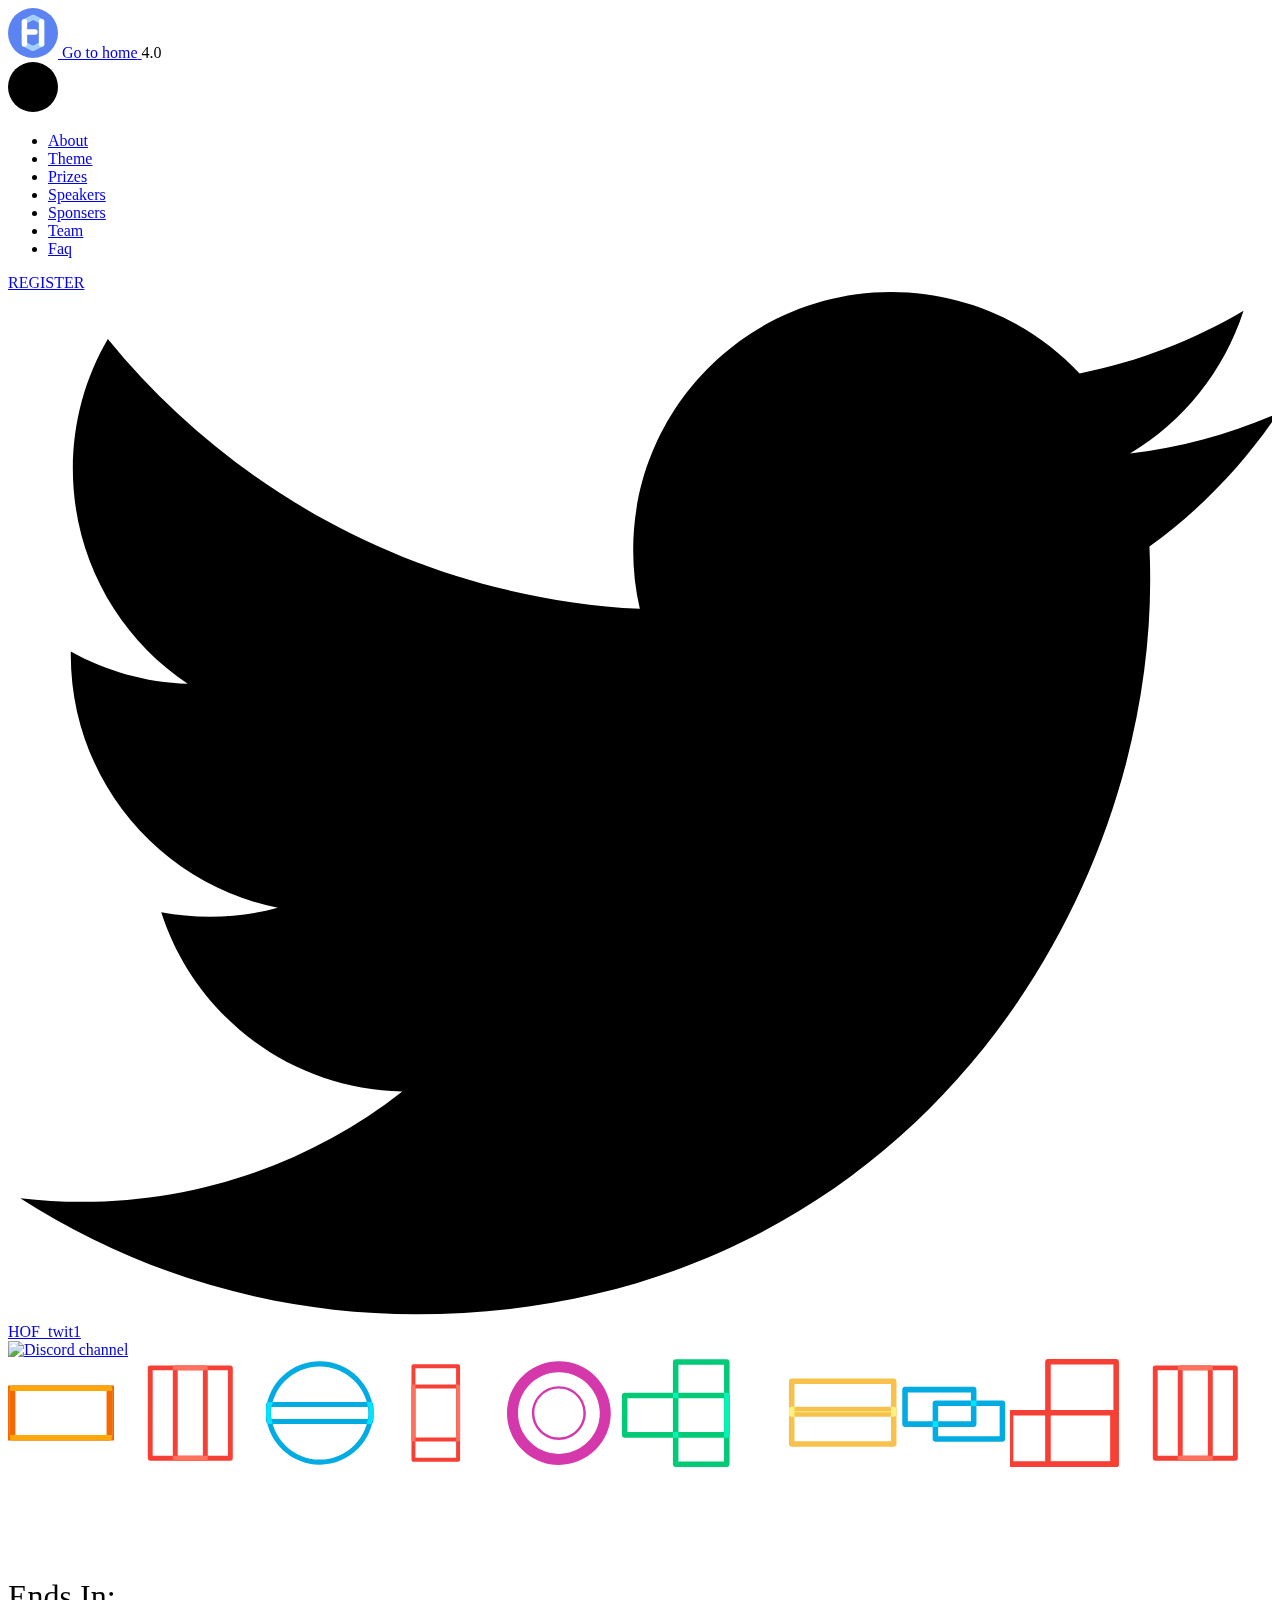
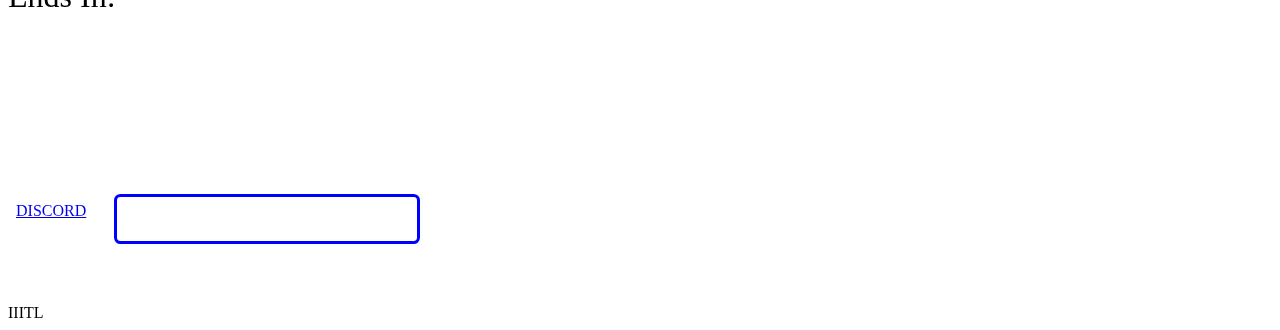
==== commit d8091799: "Merge pull request #14 from deep-69bits/teampage" ====
--- a/index.html
+++ b/index.html
@@ -1,385 +1,414 @@
 <!DOCTYPE html>
 <html>
-  <head>
-    <title>HackOFiesta</title>
-    <meta
-      name="description"
-      content="Hack o Fiesta is IIIT Lucknow's annual hackathon"
-    />
-    <link rel="stylesheet" href="/scss/style.css" />
-    <link rel="apple-touch-icon" sizes="180x180" href="assets/imgs/logo.png">
-    <link rel="icon" type="image/png" sizes="32x32" href="assets/imgs/logo.png">
-    <link rel="icon" type="image/png" sizes="16x16" href="assets/imgs/logo.png">
-    <link
-      rel="manifest"
-      href="assets/imgs/logo.png"
-    />
-    <link
-      rel="mask-icon"
-      href="assets/imgs/logo.png"
-      color="#5bbad5"
-    />
-    <link
-      rel="shortcut icon"
-      href="assets/imgs/logo.png"
-    />
-    <meta name="msapplication-TileColor" content="#ffffff" />
-    <meta
-      name="msapplication-config"
-      content="assets/imgs/logo.png"
-    />
-    <meta name="theme-color" content="#ffffff" />
-
-    <meta property="og:type" content="website" />
-    <meta property="og:title" content="HackOFiesta V4" />
-    <meta
-      property="og:description"
-      content="The annual 36 hr global hackathon of IIIT Lucknow."
-    />
-    <meta property="og:url" content="https://hof-v4.netlify.app/" />
-    <meta property="og:site_name" content="HackOFiesta V4" />
-    <meta property="og:image" content="./assets/imgs/logo.png" />
-    <meta property="og:image:width" content="500" />
-    <meta property="og:image:height" content="500" />
-
-    <meta name="twitter:card" content="summary" />
-    <meta
-      name="twitter:description"
-      content="Hack o Fiesta is IIIT Lucknow's annual hackathon"
-    />
-    <meta name="twitter:title" content="HackOFiesta V4" />
-    <meta name="twitter:site" content="https://hof-v4.netlify.app/" />
-    <meta name="twitter:image" content="./assets/imgs/logo.png" />
-    <meta name="twitter:creator" content="IIIT Lucknow" />
-
-    <meta http-equiv="content-type" content="text/html; charset=utf-8" />
-    <link
-      rel="stylesheet"
-      href="https://barba.js.org/scss/main.css"
-      type="text/css"
-      media="all"
-    />
-    <meta name="viewport" content="width=device-width, initial-scale=1" />
-
-    <!-- Global site tag (gtag.js) - Google Analytics -->
-    <script
-      async
-      src="https://www.googletagmanager.com/gtag/js?id=UA-136431166-1"
-    ></script>
-    <script>
-      function handleReload(){
-        location.reload();
-      }
-      window.GTAG_ID = "UA-136431166-1";
-
-      window.dataLayer = window.dataLayer || [];
-      function gtag() {
-        dataLayer.push(arguments);
-      }
-      gtag("js", new Date());
-
-      gtag("config", "UA-136431166-1");
-    </script>
-
-    <script>
-      window.BARBA = {
-        root: "/",
-        menu: JSON.parse(
-          '[{"title":"Features","url":"features/user-friendly/","slug":"/features","subpages":[{"title":"User friendly","url":"features/user-friendly/"},{"title":"Easy peasy","url":"features/easy-peasy/"},{"title":"Smart","url":"features/smart/"},{"title":"Extensible","url":"features/extensible/"},{"title":"Futureproof","url":"features/futureproof/"},{"title":"Community","url":"features/community/"}]},{"title":"Examples","url":"examples/","slug":"/examples"},{"title":"Showcases","url":"showcase/","slug":"/showcase"},{"title":"Docs","url":"docs/getstarted/intro/","slug":"/docs"},{"title":"FAQ","url":"faq/","slug":"/faq"}]'
-        ),
-        docs: JSON.parse(
-          '[{"title":"Get Started","url":"docs/getstarted/intro/","path":"docs/getstarted","subpages":[{"title":"Intro","url":"docs/getstarted/intro/"},{"title":"Install","url":"docs/getstarted/install/"},{"title":"Markup","url":"docs/getstarted/markup/"},{"title":"Basic transition","url":"docs/getstarted/basic-transition/"},{"title":"Run custom code","url":"docs/getstarted/custom-code/"},{"title":"Lifecycle","url":"docs/getstarted/lifecycle/"},{"title":"Legacy example","url":"docs/getstarted/legacy/"},{"title":"Browser support","url":"docs/getstarted/browser-support/"},{"title":"Useful links","url":"docs/getstarted/useful-links/"}]},{"title":"Advanced","url":"docs/advanced/hooks/","path":"docs/advanced","subpages":[{"title":"Hooks","url":"docs/advanced/hooks/"},{"title":"Transitions","url":"docs/advanced/transitions/"},{"title":"Views","url":"docs/advanced/views/"},{"title":"Strategies","url":"docs/advanced/strategies/"},{"title":"Recipes","url":"docs/advanced/recipes/"},{"title":"Third party scripts","url":"docs/advanced/third-party/"},{"title":"Utils","url":"docs/advanced/utils/"},{"title":"Developer API","url":"api/","path":"api","extern":true}]},{"title":"Plugins","url":"docs/plugins/intro/","path":"docs/plugins","subpages":[{"title":"Intro","url":"docs/plugins/intro/"},{"title":"Router","url":"docs/plugins/router/"},{"title":"Prefetch","url":"docs/plugins/prefetch/"},{"title":"Css","url":"docs/plugins/css/"},{"title":"Head","url":"docs/plugins/head/"},{"title":"Preset","url":"docs/plugins/preset/"}]}]'
-        ),
-      };
-
-      document.documentElement.classList.add("js");
-    </script>
-    <meta name="generator" content="Hexo 4.2.1" />
-  </head>
-
-  <body data-barba="wrapper" data-slug="home">
-    <!-- <?xml version="1.0" encoding="UTF-8"?><svg xmlns="http://www.w3.org/2000/svg" xmlns:xlink="http://www.w3.org/1999/xlink"><symbol viewBox="0 0 21 15" id="barba-arrow-next" xmlns="http://www.w3.org/2000/svg"><path d="M16.243 8.142H0v-2h16.385l-4.728-4.728L13.07 0l5.657 5.657 1.414 1.414-7.07 7.071-1.415-1.414 4.586-4.586z" fill-rule="evenodd"/></symbol><symbol viewBox="0 0 21 15" id="barba-arrow-prev" xmlns="http://www.w3.org/2000/svg"><path d="M4.757 8.142H21v-2H4.615l4.728-4.728L7.93 0 2.272 5.657.858 7.07l7.07 7.071 1.415-1.414-4.586-4.586z" fill-rule="evenodd"/></symbol><symbol viewBox="0 0 32 32" id="barba-b" xmlns="http://www.w3.org/2000/svg"><defs><path d="M8 10c-4.418 0-8 3.59-8 8 0 4.418 3.59 8 8 8H0V0h8v10z" id="ca"/></defs><g fill-rule="evenodd"><use stroke-width="2" xlink:href="#ca" transform="translate(9.5 3)"/><path d="M9.5 21c0 4.418 3.59 8 8 8h0c4.418 0 8-3.59 8-8h0c0-4.418-3.59-8-8-8h0c-4.418 0-8 3.59-8 8h0z" stroke-width="2"/></g></symbol><symbol id="barba-download" viewBox="0 0 37.1 37.1" xml:space="preserve" xmlns="http://www.w3.org/2000/svg"><style>.dst0{fill-rule:evenodd;clip-rule:evenodd}.dst0,.dst1{fill:#2e5bdc}</style><g transform="translate(-463 -796)"><g id="dGroup-17" transform="translate(160 546)"><g id="dGroup-15" transform="translate(303 250)"><g id="dGroup-7"><path id="dCombined-Shape-Copy-2" class="dst0" d="M16.5 20.8l-5.3-5.3-2.9 2.9 7.5 7.5 2.9 2.9 10.5-10.5-2.9-2.9-5.6 5.6V4h-4.1v16.8z"/><path id="dOval-4" class="dst1" d="M18.6 33c8 0 14.4-6.5 14.4-14.4S26.5 4.1 18.6 4.1 4.1 10.6 4.1 18.6 10.6 33 18.6 33zm0 4.1C8.3 37.1 0 28.8 0 18.6S8.3 0 18.6 0s18.6 8.3 18.6 18.6-8.4 18.5-18.6 18.5z"/></g></g></g></g></symbol><symbol id="barba-external" viewBox="0 0 30 30" xml:space="preserve" xmlns="http://www.w3.org/2000/svg"><style>.est0{fill:#2e5bdc}</style><g transform="translate(-880 -939)"><g id="eGroup-3-Copy" transform="translate(540 699)"><g id="eGroup-2" transform="translate(5 240)"><g id="eGroup-4" transform="translate(291)"><g id="eGroup" transform="translate(44)"><path id="eRectangle" class="est0" d="M24 26v-6h4v6c0 2.2-1.8 4-4 4H4c-2.2 0-4-1.8-4-4V6c0-2.2 1.8-4 4-4h6v4H4v20h20zM10 6H4v20h20v-6h4v6c0 2.2-1.8 4-4 4H4c-2.2 0-4-1.8-4-4V6c0-2.2 1.8-4 4-4h6v4zm13.3-2H16V0h14v14h-4V7l-7.3 7.3-2.8-2.8L23.3 4z"/></g></g></g></g></g></symbol><symbol id="barba-eye" viewBox="0 0 47.7 35.8" xml:space="preserve" xmlns="http://www.w3.org/2000/svg"><style>.fst0,.fst1{fill:#2e5bdc}.fst1{fill-rule:evenodd;clip-rule:evenodd}</style><g transform="translate(-165 -796)"><g id="fGroup-17" transform="translate(160 546)"><g id="fGroup-6" transform="translate(5 250)"><g id="fGroup-5"><path id="fCombined-Shape" class="fst0" d="M24.6 31c6.5 0 12.4-3.8 15.1-9.5C37 15.8 31.2 12 24.6 12s-12.4 3.8-15.1 9.5C12.2 27.2 18 31 24.6 31zm0-23.8c9.3 0 17.3 6 20.2 14.3-2.9 8.3-10.9 14.3-20.2 14.3s-17.3-6-20.2-14.3C7.3 13.1 15.2 7.2 24.6 7.2z"/><path class="fst0" d="M7.1 13.6c2.8-5.7 9-8.8 17.5-8.8S39.2 7.9 42 13.6h5.2C43.9 4.3 35 0 24.6 0S5.2 4.3 1.9 13.6h5.2zm17.5-8.8c8.5 0 14.7 3.1 17.5 8.8h5.2C43.9 4.3 35 0 24.6 0S5.2 4.3 1.9 13.6h5.2c2.8-5.7 9-8.8 17.5-8.8z"/><circle id="fOval-3" class="fst1" cx="24.6" cy="21.5" r="4.8"/></g></g></g></g></symbol><symbol viewBox="0 0 13 15" id="barba-github" xmlns="http://www.w3.org/2000/svg"><path d="M4.259 15c.376 0 .359-.75.359-1 0-.223-.009-.815-.013-1.6-2.633.569-3.189-1.26-3.189-1.26-.43-1.087-1.05-1.377-1.05-1.377-.86-.583.065-.572.065-.572.95.067 1.45.97 1.45.97.844 1.437 2.214 1.022 2.754.781.086-.608.33-1.022.6-1.257-2.1-.238-4.31-1.045-4.31-4.65 0-1.026.368-1.866.974-2.524-.098-.238-.422-1.194.092-2.49 0 0 .795-.252 2.603.965a9.138 9.138 0 012.37-.317 9.148 9.148 0 012.37.317C11.14-.231 11.932.022 11.932.022c.516 1.295.192 2.251.094 2.49.607.657.973 1.497.973 2.524 0 3.613-2.213 4.409-4.321 4.642.34.29.642.864.642 1.742 0 1.257-.011 2.271-.011 2.58 0 .252 0 1 .357 1H4.26z" fill-rule="nonzero"/></symbol><symbol viewBox="0 0 50 50" id="barba-submit" xmlns="http://www.w3.org/2000/svg"><style>.hst0,.hst1{fill-rule:evenodd;clip-rule:evenodd}.hst0{fill:#2e5bdc}.hst1{stroke:#2e5bdc}.hcross{fill:#fff}</style><path class="hst0" d="M25 40c8.284 0 15-6.716 15-15 0-8.284-6.716-15-15-15-8.284 0-15 6.716-15 15 0 8.284 6.716 15 15 15z"/><path class="hst1" opacity=".2" d="M48.5 25c0 12.979-10.521 23.5-23.5 23.5S1.5 37.979 1.5 25 12.021 1.5 25 1.5 48.5 12.021 48.5 25z" stroke-width="3"/><g class="hcross"><rect x="19" y="24" width="12" height="2" rx="1"/><rect x="24" y="19" width="2" height="12" rx="1"/></g></symbol><symbol viewBox="0 0 9 9" id="barba-triangle" xmlns="http://www.w3.org/2000/svg"><path d="M7.989 3.85L1.564.638C.91.311.5.564.5 1.297v6c0 .738.406.988 1.064.659L7.99 4.744c.618-.31.618-.584 0-.894z" fill-rule="evenodd"/></symbol><symbol class="jbarba-upload" viewBox="0 0 52 41" id="barba-upload" xmlns="http://www.w3.org/2000/svg"><path d="M24.657 1.414L18 8.071l1.414 1.414L25 3.9V30h2V3.757l5.728 5.728 1.414-1.414-6.657-6.657L26.071 0l-1.414 1.414z" stroke-width="2"/><path d="M51 20v15a5 5 0 01-5 5H6a5 5 0 01-5-5V20" stroke-width="2"/></symbol><symbol viewBox="0 0 32 32" id="social-github" xmlns="http://www.w3.org/2000/svg"><path d="M12.685 28.205c.556 0 .53-1.12.53-1.493 0-.334-.012-1.217-.019-2.39-3.894.85-4.716-1.885-4.716-1.885-.636-1.623-1.554-2.055-1.554-2.055-1.271-.873.096-.855.096-.855 1.405.1 2.144 1.449 2.144 1.449 1.25 2.148 3.277 1.527 4.075 1.167.127-.908.489-1.528.889-1.879-3.109-.355-6.377-1.56-6.377-6.946 0-1.535.545-2.79 1.441-3.772-.144-.356-.625-1.784.137-3.72 0 0 1.176-.377 3.85 1.441a13.39 13.39 0 013.505-.473c1.189.006 2.387.161 3.505.473 2.672-1.818 3.846-1.44 3.846-1.44.764 1.935.283 3.363.139 3.719.898.983 1.44 2.237 1.44 3.772 0 5.4-3.274 6.588-6.393 6.936.503.434.95 1.29.95 2.602 0 1.88-.017 3.395-.017 3.856 0 .376 0 1.495.529 1.493 0 .002-8 0-8 0z" fill-rule="nonzero"/></symbol><symbol viewBox="0 0 32 32" id="social-twitter" xmlns="http://www.w3.org/2000/svg"><path d="M25.655 12.559c.01.192.013.386.013.577 0 5.904-4.492 12.708-12.706 12.708-2.523 0-4.869-.74-6.846-2.007.35.041.705.062 1.065.062a8.963 8.963 0 005.546-1.91 4.47 4.47 0 01-4.171-3.1 4.564 4.564 0 002.017-.078 4.47 4.47 0 01-3.582-4.38v-.056a4.455 4.455 0 002.023.56A4.466 4.466 0 017.632 8.97a12.677 12.677 0 009.205 4.667 4.51 4.51 0 01-.115-1.019 4.463 4.463 0 014.465-4.463 4.46 4.46 0 013.26 1.409 8.993 8.993 0 002.836-1.084 4.482 4.482 0 01-1.964 2.47 8.933 8.933 0 002.565-.702 9.018 9.018 0 01-2.23 2.31z" fill-rule="nonzero"/></symbol><symbol viewBox="0 0 30 31" id="ui-flexible" xmlns="http://www.w3.org/2000/svg"><g transform="translate(-4 -1)" fill-rule="evenodd"><rect opacity=".3" x="16" y="1" width="18" height="18" rx="9"/><rect x="22" y="7" width="6" height="6" rx="3"/><rect x="5" y="7" width="6" height="6" rx="3"/><rect x="5" y="25" width="6" height="6" rx="3"/><rect x="23" y="25" width="6" height="6" rx="3"/><g stroke-linecap="square" stroke-width="2"><path d="M8 17v4M8 21l-2-2M10 19l-2 2"/></g><g stroke-linecap="square" stroke-width="2"><path d="M19 28h-4M15 28l2-2M17 30l-2-2"/></g></g></symbol></svg> -->
-    <div data-barba="container" data-barba-namespace="home">
-      <header class="site-header header" role="banner" data-component="header">
-        <div class="header__wrapper">
-          <div class="header__infos">
-            <a class="header__infos__logo" href="/" onclick="window.location.assign(this.href)">
-              <img src="assets/imgs/Frame 2.svg" alt="HOF V4" class="kool1 logoNoHovered" id="logo_nohover" />
+
+<head>
+  <title>HackOFiesta</title>
+  <meta name="description" content="Hack o Fiesta is IIIT Lucknow's annual hackathon" />
+  <link rel="stylesheet" href="/scss/style.css" />
+  <link rel="apple-touch-icon" sizes="180x180" href="assets/imgs/logo.png">
+  <link rel="icon" type="image/png" sizes="32x32" href="assets/imgs/logo.png">
+  <link rel="icon" type="image/png" sizes="16x16" href="assets/imgs/logo.png">
+  <link rel="manifest" href="assets/imgs/logo.png" />
+  <link rel="mask-icon" href="assets/imgs/logo.png" color="#5bbad5" />
+  <link rel="shortcut icon" href="assets/imgs/logo.png" />
+  <meta name="msapplication-TileColor" content="#ffffff" />
+  <meta name="msapplication-config" content="assets/imgs/logo.png" />
+  <meta name="theme-color" content="#ffffff" />
+
+  <meta property="og:type" content="website" />
+  <meta property="og:title" content="HackOFiesta V4" />
+  <meta property="og:description" content="The annual 36 hr global hackathon of IIIT Lucknow." />
+  <meta property="og:url" content="https://hof-v4.netlify.app/" />
+  <meta property="og:site_name" content="HackOFiesta V4" />
+  <meta property="og:image" content="./assets/imgs/logo.png" />
+  <meta property="og:image:width" content="500" />
+  <meta property="og:image:height" content="500" />
+
+  <meta name="twitter:card" content="summary" />
+  <meta name="twitter:description" content="Hack o Fiesta is IIIT Lucknow's annual hackathon" />
+  <meta name="twitter:title" content="HackOFiesta V4" />
+  <meta name="twitter:site" content="https://hof-v4.netlify.app/" />
+  <meta name="twitter:image" content="./assets/imgs/logo.png" />
+  <meta name="twitter:creator" content="IIIT Lucknow" />
+
+  <meta http-equiv="content-type" content="text/html; charset=utf-8" />
+  <link rel="stylesheet" href="https://barba.js.org/scss/main.css" type="text/css" media="all" />
+  <meta name="viewport" content="width=device-width, initial-scale=1" />
+
+  <!-- Global site tag (gtag.js) - Google Analytics -->
+  <script async src="https://www.googletagmanager.com/gtag/js?id=UA-136431166-1"></script>
+  <script>
+    function handleReload() {
+      location.reload();
+    }
+    window.GTAG_ID = "UA-136431166-1";
+
+    window.dataLayer = window.dataLayer || [];
+    function gtag() {
+      dataLayer.push(arguments);
+    }
+    gtag("js", new Date());
+
+    gtag("config", "UA-136431166-1");
+  </script>
+
+  <script>
+    window.BARBA = {
+      root: "/",
+      menu: JSON.parse(
+        '[{"title":"Features","url":"features/user-friendly/","slug":"/features","subpages":[{"title":"User friendly","url":"features/user-friendly/"},{"title":"Easy peasy","url":"features/easy-peasy/"},{"title":"Smart","url":"features/smart/"},{"title":"Extensible","url":"features/extensible/"},{"title":"Futureproof","url":"features/futureproof/"},{"title":"Community","url":"features/community/"}]},{"title":"Examples","url":"examples/","slug":"/examples"},{"title":"Showcases","url":"showcase/","slug":"/showcase"},{"title":"Docs","url":"docs/getstarted/intro/","slug":"/docs"},{"title":"FAQ","url":"faq/","slug":"/faq"}]'
+      ),
+      docs: JSON.parse(
+        '[{"title":"Get Started","url":"docs/getstarted/intro/","path":"docs/getstarted","subpages":[{"title":"Intro","url":"docs/getstarted/intro/"},{"title":"Install","url":"docs/getstarted/install/"},{"title":"Markup","url":"docs/getstarted/markup/"},{"title":"Basic transition","url":"docs/getstarted/basic-transition/"},{"title":"Run custom code","url":"docs/getstarted/custom-code/"},{"title":"Lifecycle","url":"docs/getstarted/lifecycle/"},{"title":"Legacy example","url":"docs/getstarted/legacy/"},{"title":"Browser support","url":"docs/getstarted/browser-support/"},{"title":"Useful links","url":"docs/getstarted/useful-links/"}]},{"title":"Advanced","url":"docs/advanced/hooks/","path":"docs/advanced","subpages":[{"title":"Hooks","url":"docs/advanced/hooks/"},{"title":"Transitions","url":"docs/advanced/transitions/"},{"title":"Views","url":"docs/advanced/views/"},{"title":"Strategies","url":"docs/advanced/strategies/"},{"title":"Recipes","url":"docs/advanced/recipes/"},{"title":"Third party scripts","url":"docs/advanced/third-party/"},{"title":"Utils","url":"docs/advanced/utils/"},{"title":"Developer API","url":"api/","path":"api","extern":true}]},{"title":"Plugins","url":"docs/plugins/intro/","path":"docs/plugins","subpages":[{"title":"Intro","url":"docs/plugins/intro/"},{"title":"Router","url":"docs/plugins/router/"},{"title":"Prefetch","url":"docs/plugins/prefetch/"},{"title":"Css","url":"docs/plugins/css/"},{"title":"Head","url":"docs/plugins/head/"},{"title":"Preset","url":"docs/plugins/preset/"}]}]'
+      ),
+    };
+
+    document.documentElement.classList.add("js");
+  </script>
+  <meta name="generator" content="Hexo 4.2.1" />
+</head>
+
+<body data-barba="wrapper" data-slug="home">
+  <!-- <?xml version="1.0" encoding="UTF-8"?><svg xmlns="http://www.w3.org/2000/svg" xmlns:xlink="http://www.w3.org/1999/xlink"><symbol viewBox="0 0 21 15" id="barba-arrow-next" xmlns="http://www.w3.org/2000/svg"><path d="M16.243 8.142H0v-2h16.385l-4.728-4.728L13.07 0l5.657 5.657 1.414 1.414-7.07 7.071-1.415-1.414 4.586-4.586z" fill-rule="evenodd"/></symbol><symbol viewBox="0 0 21 15" id="barba-arrow-prev" xmlns="http://www.w3.org/2000/svg"><path d="M4.757 8.142H21v-2H4.615l4.728-4.728L7.93 0 2.272 5.657.858 7.07l7.07 7.071 1.415-1.414-4.586-4.586z" fill-rule="evenodd"/></symbol><symbol viewBox="0 0 32 32" id="barba-b" xmlns="http://www.w3.org/2000/svg"><defs><path d="M8 10c-4.418 0-8 3.59-8 8 0 4.418 3.59 8 8 8H0V0h8v10z" id="ca"/></defs><g fill-rule="evenodd"><use stroke-width="2" xlink:href="#ca" transform="translate(9.5 3)"/><path d="M9.5 21c0 4.418 3.59 8 8 8h0c4.418 0 8-3.59 8-8h0c0-4.418-3.59-8-8-8h0c-4.418 0-8 3.59-8 8h0z" stroke-width="2"/></g></symbol><symbol id="barba-download" viewBox="0 0 37.1 37.1" xml:space="preserve" xmlns="http://www.w3.org/2000/svg"><style>.dst0{fill-rule:evenodd;clip-rule:evenodd}.dst0,.dst1{fill:#2e5bdc}</style><g transform="translate(-463 -796)"><g id="dGroup-17" transform="translate(160 546)"><g id="dGroup-15" transform="translate(303 250)"><g id="dGroup-7"><path id="dCombined-Shape-Copy-2" class="dst0" d="M16.5 20.8l-5.3-5.3-2.9 2.9 7.5 7.5 2.9 2.9 10.5-10.5-2.9-2.9-5.6 5.6V4h-4.1v16.8z"/><path id="dOval-4" class="dst1" d="M18.6 33c8 0 14.4-6.5 14.4-14.4S26.5 4.1 18.6 4.1 4.1 10.6 4.1 18.6 10.6 33 18.6 33zm0 4.1C8.3 37.1 0 28.8 0 18.6S8.3 0 18.6 0s18.6 8.3 18.6 18.6-8.4 18.5-18.6 18.5z"/></g></g></g></g></symbol><symbol id="barba-external" viewBox="0 0 30 30" xml:space="preserve" xmlns="http://www.w3.org/2000/svg"><style>.est0{fill:#2e5bdc}</style><g transform="translate(-880 -939)"><g id="eGroup-3-Copy" transform="translate(540 699)"><g id="eGroup-2" transform="translate(5 240)"><g id="eGroup-4" transform="translate(291)"><g id="eGroup" transform="translate(44)"><path id="eRectangle" class="est0" d="M24 26v-6h4v6c0 2.2-1.8 4-4 4H4c-2.2 0-4-1.8-4-4V6c0-2.2 1.8-4 4-4h6v4H4v20h20zM10 6H4v20h20v-6h4v6c0 2.2-1.8 4-4 4H4c-2.2 0-4-1.8-4-4V6c0-2.2 1.8-4 4-4h6v4zm13.3-2H16V0h14v14h-4V7l-7.3 7.3-2.8-2.8L23.3 4z"/></g></g></g></g></g></symbol><symbol id="barba-eye" viewBox="0 0 47.7 35.8" xml:space="preserve" xmlns="http://www.w3.org/2000/svg"><style>.fst0,.fst1{fill:#2e5bdc}.fst1{fill-rule:evenodd;clip-rule:evenodd}</style><g transform="translate(-165 -796)"><g id="fGroup-17" transform="translate(160 546)"><g id="fGroup-6" transform="translate(5 250)"><g id="fGroup-5"><path id="fCombined-Shape" class="fst0" d="M24.6 31c6.5 0 12.4-3.8 15.1-9.5C37 15.8 31.2 12 24.6 12s-12.4 3.8-15.1 9.5C12.2 27.2 18 31 24.6 31zm0-23.8c9.3 0 17.3 6 20.2 14.3-2.9 8.3-10.9 14.3-20.2 14.3s-17.3-6-20.2-14.3C7.3 13.1 15.2 7.2 24.6 7.2z"/><path class="fst0" d="M7.1 13.6c2.8-5.7 9-8.8 17.5-8.8S39.2 7.9 42 13.6h5.2C43.9 4.3 35 0 24.6 0S5.2 4.3 1.9 13.6h5.2zm17.5-8.8c8.5 0 14.7 3.1 17.5 8.8h5.2C43.9 4.3 35 0 24.6 0S5.2 4.3 1.9 13.6h5.2c2.8-5.7 9-8.8 17.5-8.8z"/><circle id="fOval-3" class="fst1" cx="24.6" cy="21.5" r="4.8"/></g></g></g></g></symbol><symbol viewBox="0 0 13 15" id="barba-github" xmlns="http://www.w3.org/2000/svg"><path d="M4.259 15c.376 0 .359-.75.359-1 0-.223-.009-.815-.013-1.6-2.633.569-3.189-1.26-3.189-1.26-.43-1.087-1.05-1.377-1.05-1.377-.86-.583.065-.572.065-.572.95.067 1.45.97 1.45.97.844 1.437 2.214 1.022 2.754.781.086-.608.33-1.022.6-1.257-2.1-.238-4.31-1.045-4.31-4.65 0-1.026.368-1.866.974-2.524-.098-.238-.422-1.194.092-2.49 0 0 .795-.252 2.603.965a9.138 9.138 0 012.37-.317 9.148 9.148 0 012.37.317C11.14-.231 11.932.022 11.932.022c.516 1.295.192 2.251.094 2.49.607.657.973 1.497.973 2.524 0 3.613-2.213 4.409-4.321 4.642.34.29.642.864.642 1.742 0 1.257-.011 2.271-.011 2.58 0 .252 0 1 .357 1H4.26z" fill-rule="nonzero"/></symbol><symbol viewBox="0 0 50 50" id="barba-submit" xmlns="http://www.w3.org/2000/svg"><style>.hst0,.hst1{fill-rule:evenodd;clip-rule:evenodd}.hst0{fill:#2e5bdc}.hst1{stroke:#2e5bdc}.hcross{fill:#fff}</style><path class="hst0" d="M25 40c8.284 0 15-6.716 15-15 0-8.284-6.716-15-15-15-8.284 0-15 6.716-15 15 0 8.284 6.716 15 15 15z"/><path class="hst1" opacity=".2" d="M48.5 25c0 12.979-10.521 23.5-23.5 23.5S1.5 37.979 1.5 25 12.021 1.5 25 1.5 48.5 12.021 48.5 25z" stroke-width="3"/><g class="hcross"><rect x="19" y="24" width="12" height="2" rx="1"/><rect x="24" y="19" width="2" height="12" rx="1"/></g></symbol><symbol viewBox="0 0 9 9" id="barba-triangle" xmlns="http://www.w3.org/2000/svg"><path d="M7.989 3.85L1.564.638C.91.311.5.564.5 1.297v6c0 .738.406.988 1.064.659L7.99 4.744c.618-.31.618-.584 0-.894z" fill-rule="evenodd"/></symbol><symbol class="jbarba-upload" viewBox="0 0 52 41" id="barba-upload" xmlns="http://www.w3.org/2000/svg"><path d="M24.657 1.414L18 8.071l1.414 1.414L25 3.9V30h2V3.757l5.728 5.728 1.414-1.414-6.657-6.657L26.071 0l-1.414 1.414z" stroke-width="2"/><path d="M51 20v15a5 5 0 01-5 5H6a5 5 0 01-5-5V20" stroke-width="2"/></symbol><symbol viewBox="0 0 32 32" id="social-github" xmlns="http://www.w3.org/2000/svg"><path d="M12.685 28.205c.556 0 .53-1.12.53-1.493 0-.334-.012-1.217-.019-2.39-3.894.85-4.716-1.885-4.716-1.885-.636-1.623-1.554-2.055-1.554-2.055-1.271-.873.096-.855.096-.855 1.405.1 2.144 1.449 2.144 1.449 1.25 2.148 3.277 1.527 4.075 1.167.127-.908.489-1.528.889-1.879-3.109-.355-6.377-1.56-6.377-6.946 0-1.535.545-2.79 1.441-3.772-.144-.356-.625-1.784.137-3.72 0 0 1.176-.377 3.85 1.441a13.39 13.39 0 013.505-.473c1.189.006 2.387.161 3.505.473 2.672-1.818 3.846-1.44 3.846-1.44.764 1.935.283 3.363.139 3.719.898.983 1.44 2.237 1.44 3.772 0 5.4-3.274 6.588-6.393 6.936.503.434.95 1.29.95 2.602 0 1.88-.017 3.395-.017 3.856 0 .376 0 1.495.529 1.493 0 .002-8 0-8 0z" fill-rule="nonzero"/></symbol><symbol viewBox="0 0 32 32" id="social-twitter" xmlns="http://www.w3.org/2000/svg"><path d="M25.655 12.559c.01.192.013.386.013.577 0 5.904-4.492 12.708-12.706 12.708-2.523 0-4.869-.74-6.846-2.007.35.041.705.062 1.065.062a8.963 8.963 0 005.546-1.91 4.47 4.47 0 01-4.171-3.1 4.564 4.564 0 002.017-.078 4.47 4.47 0 01-3.582-4.38v-.056a4.455 4.455 0 002.023.56A4.466 4.466 0 017.632 8.97a12.677 12.677 0 009.205 4.667 4.51 4.51 0 01-.115-1.019 4.463 4.463 0 014.465-4.463 4.46 4.46 0 013.26 1.409 8.993 8.993 0 002.836-1.084 4.482 4.482 0 01-1.964 2.47 8.933 8.933 0 002.565-.702 9.018 9.018 0 01-2.23 2.31z" fill-rule="nonzero"/></symbol><symbol viewBox="0 0 30 31" id="ui-flexible" xmlns="http://www.w3.org/2000/svg"><g transform="translate(-4 -1)" fill-rule="evenodd"><rect opacity=".3" x="16" y="1" width="18" height="18" rx="9"/><rect x="22" y="7" width="6" height="6" rx="3"/><rect x="5" y="7" width="6" height="6" rx="3"/><rect x="5" y="25" width="6" height="6" rx="3"/><rect x="23" y="25" width="6" height="6" rx="3"/><g stroke-linecap="square" stroke-width="2"><path d="M8 17v4M8 21l-2-2M10 19l-2 2"/></g><g stroke-linecap="square" stroke-width="2"><path d="M19 28h-4M15 28l2-2M17 30l-2-2"/></g></g></symbol></svg> -->
+  <div data-barba="container" data-barba-namespace="home">
+    <header class="site-header header" role="banner" data-component="header">
+      <div class="header__wrapper">
+        <div class="header__infos">
+          <a class="header__infos__logo" href="/" onclick="window.location.assign(this.href)">
+            <img src="assets/imgs/Frame 2.svg" alt="HOF V4" class="kool1 logoNoHovered" id="logo_nohover" />
             <img src="assets/imgs/Group 10.svg" alt="HOF V4" class="kool1 logoHovered" id="logo_hover" />
-              <span class="h-visually-hidden">Go to home</span>
-            </a>
-            <span class="header__infos__version">
-              <span>4.0</span>
-              <!-- <span data-component="barba-version">4.0</span> -->
-            </span>
-          </div>
-          <div class="header__external-links">
-            
-          
-
-            <div class="menu-trigger" data-component="menu-trigger">
-              <svg
-                viewbox="0 0 50 50"
-                width="50"
-                height="50"
-                class="menu-trigger__shape"
-              >
-                <circle r="25" cx="25" cy="25"></circle>
-              </svg>
-              <span class="menu-trigger__bar"></span>
-              <span class="menu-trigger__bar"></span>
-              <span class="menu-trigger__bar"></span>
-            </div>
+            <span class="h-visually-hidden">Go to home</span>
+          </a>
+          <span class="header__infos__version">
+            <span>4.0</span>
+            <!-- <span data-component="barba-version">4.0</span> -->
+          </span>
+        </div>
+        <div class="header__external-links">
+
+
+
+          <div class="menu-trigger" data-component="menu-trigger">
+            <svg viewbox="0 0 50 50" width="50" height="50" class="menu-trigger__shape">
+              <circle r="25" cx="25" cy="25"></circle>
+            </svg>
+            <span class="menu-trigger__bar"></span>
+            <span class="menu-trigger__bar"></span>
+            <span class="menu-trigger__bar"></span>
           </div>
         </div>
-        <nav class="header__nav nav">
-          <div class="menu" data-component="menu">
-            <div class="menu__overlay" data-ref="menu.overlay"></div>
-  
-            <!-- Menu Nav -->
-            <div class="menu__panel" data-ref="menu.panel">
-              <!-- Menu Pages -->
-              <div class="menu__pages">
-                <ul class="menu__pages__list">
-                  <!-- Page -->
-  
-                  <li class="menu__pages__item" data-ref="menu.item">
-                    <a class="menu__pages__item__link" href="./about.html" onclick="window.location.assign(this.href)">
-                      About
-                    </a>
-  
-                    <!-- Subpages -->
-  
-                    <!-- Subpages [end]-->
-                  </li>
-  
-                  <li class="menu__pages__item" data-ref="menu.item">
-                    <a class="menu__pages__item__link" href="/theme.html" onclick="window.location.assign(this.href)">
-                      Theme
-                    </a>
-  
-                    <!-- Subpages -->
-  
-                    <!-- Subpages [end]-->
-                  </li>
-  
-                  <li class="menu__pages__item" data-ref="menu.item">
-                    <a class="menu__pages__item__link" href="/prizes.html"  onclick="window.location.assign(this.href)">
-                      Prizes
-                    </a>
-  
-                    <!-- Subpages -->
-  
-                    <!-- Subpages [end]-->
-                  </li>
-  
-                  <li class="menu__pages__item" data-ref="menu.item">
-                    <a class="menu__pages__item__link" href="/speaker.html"  onclick="window.location.assign(this.href)">
-                      Speakers
-                    </a>
-  
-                    <!-- Subpages -->
-  
-                    <!-- Subpages [end]-->
-                  </li>
-  
-                  <li class="menu__pages__item" data-ref="menu.item">
-                    <a class="menu__pages__item__link" href="./sponsers.html" onclick="window.location.assign(this.href)">
-                      Sponsers
-                    </a>
-  
-                    <!-- Subpages -->
-  
-                    <!-- Subpages [end]-->
-                  </li>
-                  <li class="menu__pages__item" data-ref="menu.item">
-                    <a class="menu__pages__item__link" href="/team.html" onclick="window.location.assign(this.href)"> Team </a>
-  
-                    <!-- Subpages -->
-  
-                    <!-- Subpages [end]-->
-                  </li>
-                  <li class="menu__pages__item" data-ref="menu.item">
-                    <a class="menu__pages__item__link" href="/faq.html" onclick="window.location.assign(this.href)"> Faq </a>
-      
-                    <!-- Subpages -->
-      
-                    <!-- Subpages [end]-->
-                  </li>
-  
-                  <!-- Page [end]-->
-                </ul>
-              </div>
-              <!-- Menu Pages [end]-->
-  
-              <!-- Menu Footer -->
-              <div class="menu__footer">
-                <a class="menu__footer__download" href="#" data-ref="menu.item" onclick="window.location.assign(this.href)">  
-                  REGISTER
+      </div>
+      <nav class="header__nav nav">
+        <div class="menu" data-component="menu">
+          <div class="menu__overlay" data-ref="menu.overlay"></div>
+
+          <!-- Menu Nav -->
+          <div class="menu__panel" data-ref="menu.panel">
+            <!-- Menu Pages -->
+            <div class="menu__pages">
+              <ul class="menu__pages__list">
+                <!-- Page -->
+
+                <li class="menu__pages__item" data-ref="menu.item">
+                  <a class="menu__pages__item__link" href="./about.html" onclick="window.location.assign(this.href)">
+                    About
+                  </a>
+
+                  <!-- Subpages -->
+
+                  <!-- Subpages [end]-->
+                </li>
+
+                <li class="menu__pages__item" data-ref="menu.item">
+                  <a class="menu__pages__item__link" href="/theme.html" onclick="window.location.assign(this.href)">
+                    Theme
+                  </a>
+
+                  <!-- Subpages -->
+
+                  <!-- Subpages [end]-->
+                </li>
+
+                <li class="menu__pages__item" data-ref="menu.item">
+                  <a class="menu__pages__item__link" href="/prizes.html" onclick="window.location.assign(this.href)">
+                    Prizes
+                  </a>
+
+                  <!-- Subpages -->
+
+                  <!-- Subpages [end]-->
+                </li>
+
+                <li class="menu__pages__item" data-ref="menu.item">
+                  <a class="menu__pages__item__link" href="/speaker.html" onclick="window.location.assign(this.href)">
+                    Speakers
+                  </a>
+
+                  <!-- Subpages -->
+
+                  <!-- Subpages [end]-->
+                </li>
+
+                <li class="menu__pages__item" data-ref="menu.item">
+                  <a class="menu__pages__item__link" href="./sponsers.html" onclick="window.location.assign(this.href)">
+                    Sponsers
+                  </a>
+
+                  <!-- Subpages -->
+
+                  <!-- Subpages [end]-->
+                </li>
+                <li class="menu__pages__item" data-ref="menu.item">
+                  <a class="menu__pages__item__link" href="/team.html" onclick="window.location.assign(this.href)"> Team
+                  </a>
+
+                  <!-- Subpages -->
+
+                  <!-- Subpages [end]-->
+                </li>
+                <li class="menu__pages__item" data-ref="menu.item">
+                  <a class="menu__pages__item__link" href="/faq.html" onclick="window.location.assign(this.href)"> Faq
+                  </a>
+
+                  <!-- Subpages -->
+
+                  <!-- Subpages [end]-->
+                </li>
+
+                <!-- Page [end]-->
+              </ul>
+            </div>
+            <!-- Menu Pages [end]-->
+
+            <!-- Menu Footer -->
+            <div class="menu__footer">
+              <a class="menu__footer__download" href="#" data-ref="menu.item"
+                onclick="window.location.assign(this.href)">
+                REGISTER
+              </a>
+              <div class="menu__footer__extra menu-extra">
+                <a class="menu-extra__twitter" href="https://twitter.com/hackofiesta" target="_blank"
+                  onclick="window.location.assign(this.href)" data-barba-prevent data-ref="menu.item">
+                  <svg class="menu-extra__twitter__icon" xmlns="http://www.w3.org/2000/svg" viewBox="0 0 16 13">
+                    <path
+                      d="M14.4487 3.221153c.00693.140201.00952.282132.00952.422333 0 4.318526-3.28606 9.296514-9.294778 9.296514-1.845976 0-3.562135-.540898-5.008279-1.468645.256169.03029.5158.045868.778893.045868 1.531821 0 2.939886-.522724 4.057164-1.397679-1.428835-.026829-2.636118-.970154-3.051528-2.268308.199051.037213.404159.057118.61446.057118.298575 0 .587631-.038944.861109-.113372C1.920653 7.493811.79472 6.174021.79472 4.590273v-.040676c.440507.244919.945057.392043 1.479896.409351C1.397929 4.372183.820683 3.37347.820683 2.238883c0-.598016.160972-1.159684.443104-1.642598 1.610576 1.977522 4.019085 3.277407 6.733958 3.414146-.055388-.239726-.083948-.488106-.083948-.745141C7.913797 1.461721 9.375519 0 11.17995 0c.93987 0 1.78886.395504 2.38514 1.030734.74341-.147124 1.44269-.418871 2.07445-.792739-.24405.762449-.76244 1.402872-1.43662 1.80703.66119-.07962 1.2895-.253572 1.87627-.514069-.43791.656001-.99179 1.23065-1.63049 1.690197z" />
+                  </svg>
+                  <div class="menu-extra__twitter__label">HOF_twit1</div>
                 </a>
-                <div class="menu__footer__extra menu-extra">
-                  <a class="menu-extra__twitter" href="https://twitter.com/hackofiesta" target="_blank"  onclick="window.location.assign(this.href)"
-                    data-barba-prevent data-ref="menu.item">
-                    <svg class="menu-extra__twitter__icon" xmlns="http://www.w3.org/2000/svg" viewBox="0 0 16 13">
-                      <path
-                        d="M14.4487 3.221153c.00693.140201.00952.282132.00952.422333 0 4.318526-3.28606 9.296514-9.294778 9.296514-1.845976 0-3.562135-.540898-5.008279-1.468645.256169.03029.5158.045868.778893.045868 1.531821 0 2.939886-.522724 4.057164-1.397679-1.428835-.026829-2.636118-.970154-3.051528-2.268308.199051.037213.404159.057118.61446.057118.298575 0 .587631-.038944.861109-.113372C1.920653 7.493811.79472 6.174021.79472 4.590273v-.040676c.440507.244919.945057.392043 1.479896.409351C1.397929 4.372183.820683 3.37347.820683 2.238883c0-.598016.160972-1.159684.443104-1.642598 1.610576 1.977522 4.019085 3.277407 6.733958 3.414146-.055388-.239726-.083948-.488106-.083948-.745141C7.913797 1.461721 9.375519 0 11.17995 0c.93987 0 1.78886.395504 2.38514 1.030734.74341-.147124 1.44269-.418871 2.07445-.792739-.24405.762449-.76244 1.402872-1.43662 1.80703.66119-.07962 1.2895-.253572 1.87627-.514069-.43791.656001-.99179 1.23065-1.63049 1.690197z" />
-                    </svg>
-                    <div class="menu-extra__twitter__label">HOF_twit1</div>
-                  </a>
-                  <div class="menu-extra__credits" data-ref="menu.item">
-                    <a href="https://discord.gg/8VK8jMt63j"
-                        target="_blank" rel="nofollow"><img
-                          src="https://img.shields.io/discord/R9zCZzqp?color=red&label=Discord&logo=discord&style=plastic"
-                          alt="Discord channel"
-                          data-canonical-src="https://img.shields.io/discord/R9zCZzqp?color=red&label=Discord&logo=discord&style=plastic"
-                          style="max-width: 100%" /></a>
-                  </div>
+                <div class="menu-extra__credits" data-ref="menu.item">
+                  <a href="https://discord.gg/8VK8jMt63j" target="_blank" rel="nofollow"><img
+                      src="https://img.shields.io/discord/R9zCZzqp?color=red&label=Discord&logo=discord&style=plastic"
+                      alt="Discord channel"
+                      data-canonical-src="https://img.shields.io/discord/R9zCZzqp?color=red&label=Discord&logo=discord&style=plastic"
+                      style="max-width: 100%" /></a>
                 </div>
               </div>
-              <!-- Menu Footer [end]-->
             </div>
-            <!-- Menu Nav [end]-->
+            <!-- Menu Footer [end]-->
           </div>
-        </nav>
-      </header>
-      <!-- transform="translate(0.000000,103.000000) scale(0.100000,-0.100000)" -->
-      <main class="site-main" role="main">
-
-        <div class="site-content">
-          <div class="site-content-inner">
-            <div class="homepage" data-component="homepage">
-              <div class="homepage__logo-outer" data-ref="homepage.container">
-                <div class="homepage__logo">
-                  <!-- past the content of secondlogo.html and remove the svg bele -->
-                  <!-- <svg version="1.0" xmlns="http://www.w3.org/2000/svg"  width="300.000000pt" height="58.000000pt" viewBox="0 0 300.000000 58.000000"  preserveAspectRatio="xMidYMid meet">  <g transform="translate(0.000000,58.000000) scale(0.100000,-0.100000)" fill="#000000" stroke="none"> <path d="M1050 489 c-22 -4 -47 -21 -66 -43 -24 -27 -39 -36 -63 -36 -17 0 -59 -14 -92 -31 l-61 -30 -23 25 c-22 23 -32 26 -97 26 -62 0 -79 -4 -110 -25 -20 -14 -39 -25 -41 -25 -2 0 1 22 7 50 8 43 7 52 -9 70 -24 27 -62 25 -106 -4 l-36 -25 -23 25 c-33 34 -97 34 -139 -2 -43 -36 -54 -59 -41 -84 12 -22 -16 -153 -47 -223 -16 -36 -16 -38 7 -62 31 -33 48 -32 110 10 l53 36 32 -36 c37 -40 64 -44 106 -15 l28 21 30 -22 c23 -17 37 -20 63 -15 43 9 67 9 100 1 20 -5 35 -1 58 15 23 16 34 19 44 11 7 -6 32 -17 55 -26 44 -15 57 -12 112 27 13 9 21 7 40 -10 27 -26 56 -28 88 -6 22 16 25 16 51 0 40 -23 60 -20 97 16 l32 31 36 -27 c65 -50 86 -52 157 -15 113 58 111 57 78 19 -26 -31 -25 -40 9 -78 24 -26 38 -32 70 -32 33 0 44 6 68 34 16 19 40 67 53 107 25 73 51 99 84 86 12 -5 14 -16 11 -49 -5 -37 -2 -47 24 -76 34 -37 67 -41 99 -12 22 21 52 27 52 10 0 -5 23 -16 51 -24 45 -14 54 -14 79 -1 16 8 38 27 49 41 12 15 21 21 21 15 0 -26 40 -53 83 -58 38 -5 55 0 116 33 68 37 73 38 83 20 32 -57 78 -71 116 -36 27 25 37 25 64 0 24 -22 77 -27 95 -9 9 9 19 9 42 -1 17 -7 42 -9 55 -6 35 9 80 70 72 98 -3 13 2 56 11 96 16 71 16 73 -4 100 -20 26 -23 27 -122 27 -95 0 -103 2 -135 28 -19 15 -41 27 -49 27 -7 0 -35 -16 -61 -37 -41 -32 -49 -35 -72 -25 -46 21 -115 14 -169 -17 l-49 -28 -49 33 c-27 19 -59 34 -71 34 -11 0 -45 -14 -74 -30 -41 -22 -54 -26 -58 -15 -3 7 -1 22 5 34 32 59 -10 113 -71 92 -19 -7 -57 -9 -93 -5 -38 4 -70 2 -82 -5 -16 -8 -28 -7 -52 5 -29 15 -34 14 -59 -2 -15 -9 -35 -26 -45 -36 -17 -17 -21 -18 -35 -5 -25 22 -99 57 -119 57 -28 0 -143 -71 -165 -102 -22 -31 -40 -35 -58 -14 -6 8 -23 16 -38 18 -19 2 -28 11 -34 34 -12 46 -36 62 -78 53z m-605 -162 c-19 -75 -35 -141 -35 -146 0 -5 9 -7 20 -4 29 8 25 2 -25 -41 -39 -32 -48 -36 -62 -25 -26 22 -31 52 -17 99 19 62 19 62 -23 58 -29 -2 -39 -8 -41 -23 -9 -51 -24 -95 -33 -95 -5 0 -27 -11 -49 -25 -22 -14 -44 -25 -50 -25 -13 0 -3 42 12 51 5 3 20 48 32 100 13 52 26 104 30 117 6 18 4 22 -15 22 -22 0 -22 1 6 30 24 25 37 30 76 30 l47 0 -23 -80 c-12 -44 -20 -80 -18 -80 3 0 22 10 43 21 30 17 39 29 46 63 8 36 16 44 59 68 27 15 51 25 53 24 1 -2 -13 -64 -33 -139z m635 72 c-24 -78 -24 -76 -2 -57 16 15 122 30 122 17 0 -4 -16 -17 -35 -30 l-34 -24 24 -25 c22 -23 24 -30 15 -60 -13 -46 -13 -48 10 -52 16 -3 13 -8 -21 -37 l-41 -34 -25 26 c-25 25 -25 26 -10 71 9 25 15 46 14 47 -1 0 -14 2 -29 3 -20 1 -28 -4 -32 -20 -3 -12 -9 -29 -12 -38 -4 -12 0 -16 15 -16 20 0 18 -3 -13 -35 -20 -19 -39 -35 -45 -35 -5 0 -16 12 -26 26 -16 25 -16 31 10 138 15 61 31 124 34 140 5 22 16 33 51 46 25 10 46 17 47 16 1 -1 -6 -31 -17 -67z m875 32 c-4 -17 -12 -31 -18 -31 -17 0 -77 23 -77 30 0 7 93 39 98 34 2 -1 1 -16 -3 -33z m-465 -2 c28 -17 49 -37 47 -43 -2 -6 -15 -55 -27 -108 l-24 -97 -45 -24 c-25 -13 -60 -32 -76 -42 -30 -18 -31 -17 -83 15 -28 17 -52 34 -52 36 0 3 12 52 26 109 l26 105 62 39 c33 22 69 40 78 40 10 1 41 -13 68 -30z m195 5 l17 -26 22 21 c17 16 35 21 77 21 l54 0 -35 -28 c-19 -15 -52 -29 -74 -32 -36 -5 -40 -8 -52 -48 -11 -40 -11 -43 4 -36 10 4 40 9 67 12 l50 4 -24 -25 c-17 -19 -36 -27 -69 -29 l-46 -3 -14 -57 c-8 -32 -18 -58 -22 -58 -5 0 -11 -18 -15 -40 -4 -27 -17 -48 -37 -65 -36 -30 -44 -31 -58 -5 -6 11 -17 20 -24 20 -8 0 -16 7 -20 15 -4 11 2 15 24 15 26 0 30 3 30 29 0 16 4 31 9 33 5 2 23 56 39 121 l30 117 -24 0 c-22 0 -22 2 14 35 45 42 55 43 77 9z m910 -44 c-7 -30 -6 -30 36 -30 l42 0 -23 -25 c-14 -15 -35 -25 -50 -25 -24 0 -28 -5 -40 -57 -7 -32 -15 -64 -17 -70 -3 -8 3 -13 17 -13 19 0 17 -4 -16 -35 -20 -19 -40 -35 -44 -35 -3 0 -16 10 -28 23 l-22 23 24 82 23 81 -23 3 c-20 3 -15 10 43 56 37 28 71 52 76 52 5 0 6 -13 2 -30z m-1628 -53 c-1 -5 -15 -16 -30 -25 -23 -14 -30 -15 -48 -4 -12 8 -22 12 -23 10 -4 -4 -36 -135 -36 -145 0 -5 18 -7 40 -5 48 5 49 -4 4 -42 l-34 -28 -55 22 c-38 15 -53 26 -47 34 5 6 15 36 22 66 6 30 14 63 17 73 3 11 35 33 75 52 68 33 71 33 94 17 13 -9 22 -21 21 -25z m953 -48 c-12 -46 -23 -92 -26 -101 -4 -13 0 -18 16 -18 19 0 17 -4 -16 -35 -20 -19 -40 -35 -44 -35 -3 0 -16 10 -28 23 l-21 22 25 101 26 100 41 16 c23 8 43 14 45 13 2 -2 -6 -40 -18 -86z m254 46 c14 -11 17 -22 12 -47 -6 -31 -11 -36 -76 -58 -57 -20 -70 -28 -70 -46 0 -19 4 -21 51 -16 37 3 50 2 45 -7 -4 -6 -12 -11 -17 -11 -6 0 -20 -12 -33 -27 l-23 -27 -60 23 -60 22 13 42 c7 23 19 62 26 86 11 38 21 50 67 77 59 35 62 35 125 -11z m-1470 -67 c-13 -51 -24 -94 -24 -95 0 -2 9 -3 21 -3 18 0 15 -5 -17 -35 -20 -19 -39 -35 -43 -35 -3 0 -15 12 -27 27 l-21 27 -32 -27 c-40 -33 -45 -33 -77 -4 -23 22 -24 25 -12 62 12 36 18 40 84 62 51 17 73 30 77 43 5 18 0 20 -56 20 l-60 0 23 25 c21 23 31 25 106 25 l82 0 -24 -92z m1716 67 c-19 -20 -33 -25 -70 -25 -45 0 -48 -2 -54 -32 -8 -43 -1 -46 32 -15 16 15 32 27 37 27 17 0 55 -44 55 -63 0 -21 -54 -77 -75 -77 -6 0 -20 -9 -30 -20 -14 -16 -31 -20 -77 -20 -64 0 -72 10 -31 37 24 16 42 20 99 22 16 1 23 9 28 33 9 44 -2 48 -30 13 -30 -37 -43 -38 -73 -2 -32 38 -22 64 41 110 46 33 59 37 112 37 l59 0 -23 -25z m440 3 c0 -21 -16 -90 -34 -145 -6 -19 -4 -23 13 -23 12 0 21 -4 21 -10 0 -5 -7 -10 -15 -10 -8 0 -22 -11 -31 -25 -21 -32 -29 -31 -59 3 l-23 27 -29 -27 c-35 -34 -41 -34 -75 -4 -25 22 -26 27 -16 60 10 32 18 37 84 62 49 17 74 32 77 45 5 17 -1 19 -51 19 l-55 0 23 25 c21 22 32 25 97 25 69 0 73 -1 73 -22z m-2354 -65 c-17 -9 -22 -9 -24 3 -2 8 -1 22 2 31 6 14 9 14 25 -3 18 -18 18 -19 -3 -31z m407 -43 c-3 -11 -12 -20 -19 -20 -16 0 -16 2 -8 24 9 24 33 20 27 -4z m1274 -36 c9 -23 -19 -37 -37 -18 -13 13 -13 16 0 24 21 14 30 12 37 -6z"/> <path d="M1048 285 c-6 -31 -1 -31 37 0 l30 25 -31 0 c-26 0 -33 -5 -36 -25z"/> <path d="M1352 292 c-13 -53 -26 -102 -29 -109 -3 -9 7 -11 34 -9 l37 4 22 83 c11 46 24 94 28 107 7 20 4 22 -31 22 l-38 0 -23 -98z"/> <path d="M2066 288 c-9 -36 -7 -40 16 -36 14 2 24 13 29 31 6 24 4 27 -16 27 -15 0 -25 -7 -29 -22z"/> <path d="M551 200 c-10 -31 -9 -34 24 -30 40 4 50 60 11 60 -18 0 -27 -8 -35 -30z"/> <path d="M2696 208 c-10 -39 -7 -45 20 -40 15 3 29 14 35 29 12 33 13 33 -20 33 -21 0 -30 -6 -35 -22z"/> </g> </svg>  -->
-                  <!-- <img src = "logo.svg" alt="My Happy SVG"/> -->
-                  <div class="landing__logo__container">
-                    
-                    
-                    <svg class="character h" width="377" height="390" viewBox="0 0 377 390" fill="none" xmlns="http://www.w3.org/2000/svg">
+          <!-- Menu Nav [end]-->
+        </div>
+      </nav>
+    </header>
+    <!-- transform="translate(0.000000,103.000000) scale(0.100000,-0.100000)" -->
+    <main class="site-main" role="main">
+
+      <div class="site-content">
+        <div class="site-content-inner">
+          <div class="homepage" data-component="homepage">
+            <div class="homepage__logo-outer" data-ref="homepage.container">
+              <div class="homepage__logo">
+                <!-- past the content of secondlogo.html and remove the svg bele -->
+                <!-- <svg version="1.0" xmlns="http://www.w3.org/2000/svg"  width="300.000000pt" height="58.000000pt" viewBox="0 0 300.000000 58.000000"  preserveAspectRatio="xMidYMid meet">  <g transform="translate(0.000000,58.000000) scale(0.100000,-0.100000)" fill="#000000" stroke="none"> <path d="M1050 489 c-22 -4 -47 -21 -66 -43 -24 -27 -39 -36 -63 -36 -17 0 -59 -14 -92 -31 l-61 -30 -23 25 c-22 23 -32 26 -97 26 -62 0 -79 -4 -110 -25 -20 -14 -39 -25 -41 -25 -2 0 1 22 7 50 8 43 7 52 -9 70 -24 27 -62 25 -106 -4 l-36 -25 -23 25 c-33 34 -97 34 -139 -2 -43 -36 -54 -59 -41 -84 12 -22 -16 -153 -47 -223 -16 -36 -16 -38 7 -62 31 -33 48 -32 110 10 l53 36 32 -36 c37 -40 64 -44 106 -15 l28 21 30 -22 c23 -17 37 -20 63 -15 43 9 67 9 100 1 20 -5 35 -1 58 15 23 16 34 19 44 11 7 -6 32 -17 55 -26 44 -15 57 -12 112 27 13 9 21 7 40 -10 27 -26 56 -28 88 -6 22 16 25 16 51 0 40 -23 60 -20 97 16 l32 31 36 -27 c65 -50 86 -52 157 -15 113 58 111 57 78 19 -26 -31 -25 -40 9 -78 24 -26 38 -32 70 -32 33 0 44 6 68 34 16 19 40 67 53 107 25 73 51 99 84 86 12 -5 14 -16 11 -49 -5 -37 -2 -47 24 -76 34 -37 67 -41 99 -12 22 21 52 27 52 10 0 -5 23 -16 51 -24 45 -14 54 -14 79 -1 16 8 38 27 49 41 12 15 21 21 21 15 0 -26 40 -53 83 -58 38 -5 55 0 116 33 68 37 73 38 83 20 32 -57 78 -71 116 -36 27 25 37 25 64 0 24 -22 77 -27 95 -9 9 9 19 9 42 -1 17 -7 42 -9 55 -6 35 9 80 70 72 98 -3 13 2 56 11 96 16 71 16 73 -4 100 -20 26 -23 27 -122 27 -95 0 -103 2 -135 28 -19 15 -41 27 -49 27 -7 0 -35 -16 -61 -37 -41 -32 -49 -35 -72 -25 -46 21 -115 14 -169 -17 l-49 -28 -49 33 c-27 19 -59 34 -71 34 -11 0 -45 -14 -74 -30 -41 -22 -54 -26 -58 -15 -3 7 -1 22 5 34 32 59 -10 113 -71 92 -19 -7 -57 -9 -93 -5 -38 4 -70 2 -82 -5 -16 -8 -28 -7 -52 5 -29 15 -34 14 -59 -2 -15 -9 -35 -26 -45 -36 -17 -17 -21 -18 -35 -5 -25 22 -99 57 -119 57 -28 0 -143 -71 -165 -102 -22 -31 -40 -35 -58 -14 -6 8 -23 16 -38 18 -19 2 -28 11 -34 34 -12 46 -36 62 -78 53z m-605 -162 c-19 -75 -35 -141 -35 -146 0 -5 9 -7 20 -4 29 8 25 2 -25 -41 -39 -32 -48 -36 -62 -25 -26 22 -31 52 -17 99 19 62 19 62 -23 58 -29 -2 -39 -8 -41 -23 -9 -51 -24 -95 -33 -95 -5 0 -27 -11 -49 -25 -22 -14 -44 -25 -50 -25 -13 0 -3 42 12 51 5 3 20 48 32 100 13 52 26 104 30 117 6 18 4 22 -15 22 -22 0 -22 1 6 30 24 25 37 30 76 30 l47 0 -23 -80 c-12 -44 -20 -80 -18 -80 3 0 22 10 43 21 30 17 39 29 46 63 8 36 16 44 59 68 27 15 51 25 53 24 1 -2 -13 -64 -33 -139z m635 72 c-24 -78 -24 -76 -2 -57 16 15 122 30 122 17 0 -4 -16 -17 -35 -30 l-34 -24 24 -25 c22 -23 24 -30 15 -60 -13 -46 -13 -48 10 -52 16 -3 13 -8 -21 -37 l-41 -34 -25 26 c-25 25 -25 26 -10 71 9 25 15 46 14 47 -1 0 -14 2 -29 3 -20 1 -28 -4 -32 -20 -3 -12 -9 -29 -12 -38 -4 -12 0 -16 15 -16 20 0 18 -3 -13 -35 -20 -19 -39 -35 -45 -35 -5 0 -16 12 -26 26 -16 25 -16 31 10 138 15 61 31 124 34 140 5 22 16 33 51 46 25 10 46 17 47 16 1 -1 -6 -31 -17 -67z m875 32 c-4 -17 -12 -31 -18 -31 -17 0 -77 23 -77 30 0 7 93 39 98 34 2 -1 1 -16 -3 -33z m-465 -2 c28 -17 49 -37 47 -43 -2 -6 -15 -55 -27 -108 l-24 -97 -45 -24 c-25 -13 -60 -32 -76 -42 -30 -18 -31 -17 -83 15 -28 17 -52 34 -52 36 0 3 12 52 26 109 l26 105 62 39 c33 22 69 40 78 40 10 1 41 -13 68 -30z m195 5 l17 -26 22 21 c17 16 35 21 77 21 l54 0 -35 -28 c-19 -15 -52 -29 -74 -32 -36 -5 -40 -8 -52 -48 -11 -40 -11 -43 4 -36 10 4 40 9 67 12 l50 4 -24 -25 c-17 -19 -36 -27 -69 -29 l-46 -3 -14 -57 c-8 -32 -18 -58 -22 -58 -5 0 -11 -18 -15 -40 -4 -27 -17 -48 -37 -65 -36 -30 -44 -31 -58 -5 -6 11 -17 20 -24 20 -8 0 -16 7 -20 15 -4 11 2 15 24 15 26 0 30 3 30 29 0 16 4 31 9 33 5 2 23 56 39 121 l30 117 -24 0 c-22 0 -22 2 14 35 45 42 55 43 77 9z m910 -44 c-7 -30 -6 -30 36 -30 l42 0 -23 -25 c-14 -15 -35 -25 -50 -25 -24 0 -28 -5 -40 -57 -7 -32 -15 -64 -17 -70 -3 -8 3 -13 17 -13 19 0 17 -4 -16 -35 -20 -19 -40 -35 -44 -35 -3 0 -16 10 -28 23 l-22 23 24 82 23 81 -23 3 c-20 3 -15 10 43 56 37 28 71 52 76 52 5 0 6 -13 2 -30z m-1628 -53 c-1 -5 -15 -16 -30 -25 -23 -14 -30 -15 -48 -4 -12 8 -22 12 -23 10 -4 -4 -36 -135 -36 -145 0 -5 18 -7 40 -5 48 5 49 -4 4 -42 l-34 -28 -55 22 c-38 15 -53 26 -47 34 5 6 15 36 22 66 6 30 14 63 17 73 3 11 35 33 75 52 68 33 71 33 94 17 13 -9 22 -21 21 -25z m953 -48 c-12 -46 -23 -92 -26 -101 -4 -13 0 -18 16 -18 19 0 17 -4 -16 -35 -20 -19 -40 -35 -44 -35 -3 0 -16 10 -28 23 l-21 22 25 101 26 100 41 16 c23 8 43 14 45 13 2 -2 -6 -40 -18 -86z m254 46 c14 -11 17 -22 12 -47 -6 -31 -11 -36 -76 -58 -57 -20 -70 -28 -70 -46 0 -19 4 -21 51 -16 37 3 50 2 45 -7 -4 -6 -12 -11 -17 -11 -6 0 -20 -12 -33 -27 l-23 -27 -60 23 -60 22 13 42 c7 23 19 62 26 86 11 38 21 50 67 77 59 35 62 35 125 -11z m-1470 -67 c-13 -51 -24 -94 -24 -95 0 -2 9 -3 21 -3 18 0 15 -5 -17 -35 -20 -19 -39 -35 -43 -35 -3 0 -15 12 -27 27 l-21 27 -32 -27 c-40 -33 -45 -33 -77 -4 -23 22 -24 25 -12 62 12 36 18 40 84 62 51 17 73 30 77 43 5 18 0 20 -56 20 l-60 0 23 25 c21 23 31 25 106 25 l82 0 -24 -92z m1716 67 c-19 -20 -33 -25 -70 -25 -45 0 -48 -2 -54 -32 -8 -43 -1 -46 32 -15 16 15 32 27 37 27 17 0 55 -44 55 -63 0 -21 -54 -77 -75 -77 -6 0 -20 -9 -30 -20 -14 -16 -31 -20 -77 -20 -64 0 -72 10 -31 37 24 16 42 20 99 22 16 1 23 9 28 33 9 44 -2 48 -30 13 -30 -37 -43 -38 -73 -2 -32 38 -22 64 41 110 46 33 59 37 112 37 l59 0 -23 -25z m440 3 c0 -21 -16 -90 -34 -145 -6 -19 -4 -23 13 -23 12 0 21 -4 21 -10 0 -5 -7 -10 -15 -10 -8 0 -22 -11 -31 -25 -21 -32 -29 -31 -59 3 l-23 27 -29 -27 c-35 -34 -41 -34 -75 -4 -25 22 -26 27 -16 60 10 32 18 37 84 62 49 17 74 32 77 45 5 17 -1 19 -51 19 l-55 0 23 25 c21 22 32 25 97 25 69 0 73 -1 73 -22z m-2354 -65 c-17 -9 -22 -9 -24 3 -2 8 -1 22 2 31 6 14 9 14 25 -3 18 -18 18 -19 -3 -31z m407 -43 c-3 -11 -12 -20 -19 -20 -16 0 -16 2 -8 24 9 24 33 20 27 -4z m1274 -36 c9 -23 -19 -37 -37 -18 -13 13 -13 16 0 24 21 14 30 12 37 -6z"/> <path d="M1048 285 c-6 -31 -1 -31 37 0 l30 25 -31 0 c-26 0 -33 -5 -36 -25z"/> <path d="M1352 292 c-13 -53 -26 -102 -29 -109 -3 -9 7 -11 34 -9 l37 4 22 83 c11 46 24 94 28 107 7 20 4 22 -31 22 l-38 0 -23 -98z"/> <path d="M2066 288 c-9 -36 -7 -40 16 -36 14 2 24 13 29 31 6 24 4 27 -16 27 -15 0 -25 -7 -29 -22z"/> <path d="M551 200 c-10 -31 -9 -34 24 -30 40 4 50 60 11 60 -18 0 -27 -8 -35 -30z"/> <path d="M2696 208 c-10 -39 -7 -45 20 -40 15 3 29 14 35 29 12 33 13 33 -20 33 -21 0 -30 -6 -35 -22z"/> </g> </svg>  -->
+                <!-- <img src = "logo.svg" alt="My Happy SVG"/> -->
+                <div class="landing__logo__container">
+
+
+                  <svg class="character h" width="377" height="390" viewBox="0 0 377 390" fill="none"
+                    xmlns="http://www.w3.org/2000/svg">
+                    <g style="mix-blend-mode:screen">
                       <g style="mix-blend-mode:screen">
-                      <g style="mix-blend-mode:screen">
-                      <path class="h-left" fill-rule="evenodd" clip-rule="evenodd" d="M188.9 389.7H10.7C5.19995 389.7 0.699951 385.2 0.699951 379.7V10.3999C0.699951 4.8999 5.19995 0.399902 10.7 0.399902H188.9C194.4 0.399902 198.9 4.8999 198.9 10.3999V379.7C198.9 385.2 194.4 389.7 188.9 389.7V389.7ZM20.7 369.7H178.9V20.3999H20.7V369.7Z" fill="#F36905" />
+                        <path class="h-left" fill-rule="evenodd" clip-rule="evenodd"
+                          d="M188.9 389.7H10.7C5.19995 389.7 0.699951 385.2 0.699951 379.7V10.3999C0.699951 4.8999 5.19995 0.399902 10.7 0.399902H188.9C194.4 0.399902 198.9 4.8999 198.9 10.3999V379.7C198.9 385.2 194.4 389.7 188.9 389.7V389.7ZM20.7 369.7H178.9V20.3999H20.7V369.7Z"
+                          fill="#F36905" />
                       </g>
                       <g style="mix-blend-mode:screen">
-                      <path class="h-right" fill-rule="evenodd" clip-rule="evenodd" d="M367.1 389.7H188.9C183.4 389.7 178.9 385.2 178.9 379.7V10.3999C178.9 4.8999 183.4 0.399902 188.9 0.399902H367.1C372.6 0.399902 377 4.8999 377 10.3999V379.7C377 385.2 372.6 389.7 367.1 389.7V389.7ZM198.9 369.7H357.1V20.3999H198.9V369.7Z" fill="#F36905"/>
+                        <path class="h-right" fill-rule="evenodd" clip-rule="evenodd"
+                          d="M367.1 389.7H188.9C183.4 389.7 178.9 385.2 178.9 379.7V10.3999C178.9 4.8999 183.4 0.399902 188.9 0.399902H367.1C372.6 0.399902 377 4.8999 377 10.3999V379.7C377 385.2 372.6 389.7 367.1 389.7V389.7ZM198.9 369.7H357.1V20.3999H198.9V369.7Z"
+                          fill="#F36905" />
                       </g>
                       <!-- <path fill-rule="evenodd" clip-rule="evenodd" d="M188.9 389.7H10.7C5.19995 389.7 0.699951 385.2 0.699951 379.7V10.3999C0.699951 4.8999 5.19995 0.399902 10.7 0.399902H188.9C194.4 0.399902 198.9 4.8999 198.9 10.3999V379.7C198.9 385.2 194.4 389.7 188.9 389.7V389.7ZM20.7 369.7H178.9V20.3999H20.7V369.7Z" fill="#02ABE2"/> -->
                       <!-- <path fill-rule="evenodd" clip-rule="evenodd" d="M367.1 389.7H188.9C183.4 389.7 178.9 385.2 178.9 379.7V10.3999C178.9 4.8999 183.4 0.399902 188.9 0.399902H367.1C372.6 0.399902 377 4.8999 377 10.3999V379.7C377 385.2 372.6 389.7 367.1 389.7V389.7ZM198.9 369.7H357.1V20.3999H198.9V369.7Z" fill="#02ABE2"/> -->
-                      </g>
-                    </svg>
-                
-                    <svg class="character a" width="544" height="441" viewBox="0 0 544 441" fill="none" xmlns="http://www.w3.org/2000/svg">
+                    </g>
+                  </svg>
+
+                  <svg class="character a" width="544" height="441" viewBox="0 0 544 441" fill="none"
+                    xmlns="http://www.w3.org/2000/svg">
+                    <g style="mix-blend-mode:screen">
+                      <path class="a-right" fill-rule="evenodd" clip-rule="evenodd"
+                        d="M374.2 440.9C371.6 440.9 369.1 440 367.1 438L106 176.9C104.1 175 103.1 172.5 103.1 169.8C103.1 167.2 104.1 164.6 106 162.7L265 3.6999C268.9 -0.200098 275.2 -0.200098 279.1 3.6999L540.3 264.9C542.1 266.8 543.2 269.3 543.2 271.9C543.2 274.6 542.1 277.1 540.3 279L381.3 438C379.3 440 376.7 440.9 374.2 440.9V440.9ZM127.2 169.8L374.2 416.8L519.1 271.9L272.1 24.8999L127.2 169.8Z"
+                        fill="#F74035" />
+                    </g>
+                    <g style="mix-blend-mode:screen">
+                      <path class="a-left" fill-rule="evenodd" clip-rule="evenodd"
+                        d="M169.9 440.9C167.2 440.9 164.7 439.9 162.8 438L3.8 279C-0.0999999 275.1 -0.0999999 268.8 3.8 264.9L265 3.69983C266.9 1.89983 269.4 0.799805 272.1 0.799805C274.7 0.799805 277.2 1.89983 279.1 3.69983L438.1 162.7C442 166.6 442 173 438.1 176.9L177 438C175.1 439.9 172.6 440.9 169.9 440.9V440.9ZM25 271.9L169.9 416.8L416.9 169.8L272.1 24.8998L25 271.9Z"
+                        fill="#F74035" />
+                    </g>
+                  </svg>
+
+                  <svg class="character c" width="383" height="425" viewBox="0 0 383 425" fill="none"
+                    xmlns="http://www.w3.org/2000/svg">
+                    <g style="mix-blend-mode:screen">
+                      <path class="c-lower" fill-rule="evenodd" clip-rule="evenodd"
+                        d="M213.1 424.6C158.8 424.6 104.4 403.9 62.9 362.5C-19.9 279.7 -19.9 144.9 63 62.0999C68.6 56.4999 74.9 51 82.3 45.2C86.3 42.1 92 42.4 95.6 46L379.5 329.9C383.1 333.5 383.4 339.1 380.3 343.1C374.3 350.8 368.9 356.9 363.3 362.5C321.9 403.9 267.5 424.6 213.1 424.6V424.6ZM77.1 76.3C2.09997 151.3 2.09997 273.4 77.1 348.4C152.1 423.4 274.2 423.4 349.2 348.4C352.4 345.1 355.6 341.6 359 337.7L87.8 66.5C83.9 69.8 80.3 73 77.1 76.3Z"
+                        fill="#02ABE2" />
+                    </g>
+                    <g style="mix-blend-mode:screen">
+                      <path class="c-upper" fill-rule="evenodd" clip-rule="evenodd"
+                        d="M88.5 381.8C86.3 381.8 84.2 381.1 82.3 379.7C74.7 373.7 68.5 368.3 62.9 362.7C-19.9 279.9 -19.9 145.2 63 62.4C145.8 -20.5 280.5 -20.4 363.3 62.4C368.9 67.9 374.5 74.2999 380.3 81.6999C383.4 85.6999 383.1 91.3999 379.5 94.9999L95.6 378.9C93.6 380.8 91.1 381.8 88.5 381.8V381.8ZM213.1 20.1999C163.9 20.1999 114.6 38.9999 77.1 76.4999C2.09997 151.5 2.09997 273.6 77.1 348.6C80.3 351.8 83.8 355.1 87.8 358.4L359 87.1999C355.7 83.2999 352.4 79.6999 349.2 76.4999C311.7 38.9999 262.4 20.1999 213.1 20.1999V20.1999Z"
+                        fill="#02ABE2" />
+                    </g>
+                  </svg>
+
+                  <svg class="character k" width="441" height="544" viewBox="0 0 441 544" fill="none"
+                    xmlns="http://www.w3.org/2000/svg">
+                    <g style="mix-blend-mode:screen">
+                      <path class="k-upper" fill-rule="evenodd" clip-rule="evenodd"
+                        d="M169.1 441.1C166.5 441.1 163.9 440 162 438.1L3.1001 279.1C-0.899902 275.2 -0.899902 268.9 3.1001 265L264.2 3.9001C268.1 9.77516e-05 274.4 9.77516e-05 278.3 3.9001L437.3 162.8C441.2 166.8 441.2 173.1 437.3 177L176.2 438.1C174.3 440 171.8 441.1 169.1 441.1V441.1ZM24.3 272.1L169.1 416.9L416.1 169.9L271.3 25.1L24.3 272.1Z"
+                        fill="#F74035" />
+                    </g>
+                    <g style="mix-blend-mode:screen">
+                      <path class="k-lower" fill-rule="evenodd" clip-rule="evenodd"
+                        d="M271.3 543.2C268.7 543.2 266.1 542.2 264.2 540.3L3.1001 279.1C-0.899902 275.2 -0.899902 268.9 3.1001 265L162 106C165.9 102.1 172.3 102.1 176.2 106L437.3 367.1C441.2 371 441.2 377.4 437.3 381.3L278.3 540.3C276.4 542.2 273.8 543.2 271.3 543.2ZM24.3 272.1L271.3 519.1L416.1 374.2L169.1 127.2L24.3 272.1Z"
+                        fill="#F74035" />
+                    </g>
+                  </svg>
+
+                  <svg class="character o" width="441" height="441" viewBox="0 0 441 441" fill="none"
+                    xmlns="http://www.w3.org/2000/svg">
+                    <g style="mix-blend-mode:screen">
+                      <path class="o-outer" fill-rule="evenodd" clip-rule="evenodd"
+                        d="M220.8 440.9C99.4999 440.9 0.699951 342.2 0.699951 220.9C0.699951 99.5 99.4999 0.800049 220.8 0.800049C342.1 0.800049 440.8 99.5 440.8 220.9C440.8 342.2 342.1 440.9 220.8 440.9ZM220.8 20.8C110.5 20.8 20.7 110.6 20.7 220.9C20.7 331.2 110.5 420.9 220.8 420.9C331.1 420.9 420.8 331.2 420.8 220.9C420.8 110.6 331.1 20.8 220.8 20.8Z"
+                        fill="#D538AA" />
+                    </g>
+                    <g style="mix-blend-mode:screen">
+                      <path class="o-inner" fill-rule="evenodd" clip-rule="evenodd"
+                        d="M220.8 315C168.9 315 126.6 272.8 126.6 220.9C126.6 168.9 168.9 126.7 220.8 126.7C272.7 126.7 315 168.9 315 220.9C315 272.8 272.7 315 220.8 315ZM220.8 146.7C179.9 146.7 146.6 180 146.6 220.9C146.6 261.8 179.9 295 220.8 295C261.7 295 295 261.8 295 220.9C295 180 261.7 146.7 220.8 146.7Z"
+                        fill="#D538AA" />
+                    </g>
+                  </svg>
+
+                  <svg class="character f" width="391" height="390" viewBox="0 0 391 390" fill="none"
+                    xmlns="http://www.w3.org/2000/svg">
+                    <g style="mix-blend-mode:screen">
+                      <path class="f-lower" fill-rule="evenodd" clip-rule="evenodd"
+                        d="M229.2 313.5H10.8C5.30005 313.5 0.800049 309 0.800049 303.5V152.6C0.800049 147.1 5.30005 142.6 10.8 142.6H380.1C385.6 142.6 390.1 147.1 390.1 152.6C390.1 241.3 317.9 313.5 229.2 313.5ZM20.8 293.5H229.2C303.5 293.5 364.6 235.6 369.8 162.6H20.8V293.5Z"
+                        fill="#02CA77" />
+                    </g>
+                    <g style="mix-blend-mode:screen">
+                      <path class="f-upper" fill-rule="evenodd" clip-rule="evenodd"
+                        d="M380.1 162.6H10.8C5.30005 162.6 0.800049 158.1 0.800049 152.6V10.7C0.800049 5.19995 5.30005 0.699951 10.8 0.699951H380.1C385.6 0.699951 390.1 5.19995 390.1 10.7V152.6C390.1 158.1 385.6 162.6 380.1 162.6ZM20.8 142.6H370.1V20.7H20.8V142.6Z"
+                        fill="#02CA77" />
+                    </g>
+                    <g style="mix-blend-mode:screen">
+                      <path class="f-left" class="" fill-rule="evenodd" clip-rule="evenodd"
+                        d="M195.4 390H10.8C5.30005 390 0.800049 385.5 0.800049 380V10.7C0.800049 5.19995 5.30005 0.699951 10.8 0.699951H195.4C201 0.699951 205.4 5.19995 205.4 10.7V380C205.4 385.5 201 390 195.4 390ZM20.8 370H185.5V20.7H20.8V370Z"
+                        fill="#02CA77" />
+                    </g>
+                  </svg>
+
+                  <svg class="character i" width="205" height="390" viewBox="0 0 205 390" fill="none"
+                    xmlns="http://www.w3.org/2000/svg">
+                    <path class="i-main" fill-rule="evenodd" clip-rule="evenodd"
+                      d="M194.7 389.7H10.1001C4.6001 389.7 0.100098 385.2 0.100098 379.7V10.3999C0.100098 4.8999 4.6001 0.399902 10.1001 0.399902H194.7C200.2 0.399902 204.7 4.8999 204.7 10.3999V379.7C204.7 385.2 200.2 389.7 194.7 389.7ZM20.1001 369.7H184.7V20.3999H20.1001V369.7Z"
+                      fill="#F36905" />
+                  </svg>
+
+                  <svg class="character e" width="390" height="391" viewBox="0 0 390 391" fill="none"
+                    xmlns="http://www.w3.org/2000/svg">
+                    <g style="mix-blend-mode:screen">
+                      <path class="e-upper" fill-rule="evenodd" clip-rule="evenodd"
+                        d="M379.7 139.9H10.3999C4.8999 139.9 0.399902 135.4 0.399902 129.9V10.7C0.399902 5.09995 4.8999 0.699951 10.3999 0.699951H379.7C385.3 0.699951 389.7 5.09995 389.7 10.7V129.9C389.7 135.4 385.3 139.9 379.7 139.9ZM20.3999 119.9H369.7V20.7H20.3999V119.9Z"
+                        fill="#F7C14B" />
+                    </g>
+                    <g style="mix-blend-mode:screen">
+                      <path class="e-lower" fill-rule="evenodd" clip-rule="evenodd"
+                        d="M379.7 390.3H10.3999C4.8999 390.3 0.399902 385.8 0.399902 380.3V255.1C0.399902 249.6 4.8999 245.1 10.3999 245.1H379.7C385.3 245.1 389.7 249.6 389.7 255.1V380.3C389.7 385.8 385.3 390.3 379.7 390.3ZM20.3999 370.3H369.7V265.1H20.3999V370.3Z"
+                        fill="#F7C14B" />
+                    </g>
+                    <g style="mix-blend-mode:screen">
+                      <path class="e-mid" fill-rule="evenodd" clip-rule="evenodd"
+                        d="M379.7 265.1H10.3999C4.8999 265.1 0.399902 260.6 0.399902 255.1V129.9C0.399902 124.4 4.8999 119.9 10.3999 119.9H379.7C385.3 119.9 389.7 124.4 389.7 129.9V255.1C389.7 260.6 385.3 265.1 379.7 265.1ZM20.3999 245.1H369.7V139.9H20.3999V245.1Z"
+                        fill="#F7C14B" />
+                    </g>
+                  </svg>
+
+                  <svg class="character s" width="401" height="389" viewBox="0 0 401 389" fill="none"
+                    xmlns="http://www.w3.org/2000/svg">
+                    <g style="mix-blend-mode:screen">
+                      <path class="s-upper" fill-rule="evenodd" clip-rule="evenodd"
+                        d="M374.1 149.3H132.7C127.2 149.3 122.7 144.8 122.7 139.3V10.3C122.7 4.80005 127.2 0.300049 132.7 0.300049H374.1C379.6 0.300049 384.1 4.80005 384.1 10.3V139.3C384.1 144.8 379.6 149.3 374.1 149.3ZM142.7 129.3H364.1V20.3H142.7V129.3Z"
+                        fill="#02ABE2" />
+                    </g>
+                    <g style="mix-blend-mode:screen">
+                      <path class="s-lower" fill-rule="evenodd" clip-rule="evenodd"
+                        d="M270.5 388.8H23.3C17.8 388.8 13.3 384.3 13.3 378.8V254.6C13.3 249 17.8 244.6 23.3 244.6H270.5C276 244.6 280.5 249 280.5 254.6V378.8C280.5 384.3 276 388.8 270.5 388.8ZM33.3 368.8H260.5V264.6H33.3V368.8Z"
+                        fill="#02ABE2" />
+                    </g>
+                    <g style="mix-blend-mode:screen">
+                      <path class="s-upper-circle" fill-rule="evenodd" clip-rule="evenodd"
+                        d="M132.7 264.6C59.7999 264.6 0.600098 205.3 0.600098 132.4C0.600098 59.6 59.7999 0.300049 132.7 0.300049C205.6 0.300049 264.8 59.6 264.8 132.4C264.8 205.3 205.6 264.6 132.7 264.6ZM132.7 20.3C70.9 20.3 20.6001 70.6 20.6001 132.4C20.6001 194.3 70.9 244.6 132.7 244.6C194.5 244.6 244.8 194.3 244.8 132.4C244.8 70.6 194.5 20.3 132.7 20.3Z"
+                        fill="#02ABE2" />
+                    </g>
+                    <g style="mix-blend-mode:screen">
+                      <path class="s-lower-circle" fill-rule="evenodd" clip-rule="evenodd"
+                        d="M270.5 388.8C199 388.8 140.8 330.6 140.8 259C140.8 187.5 199 129.3 270.5 129.3C342 129.3 400.2 187.5 400.2 259C400.2 330.6 342 388.8 270.5 388.8ZM270.5 149.3C210 149.3 160.8 198.5 160.8 259C160.8 319.5 210 368.8 270.5 368.8C331 368.8 380.2 319.5 380.2 259C380.2 198.5 331 149.3 270.5 149.3Z"
+                        fill="#02ABE2" />
+                    </g>
+                  </svg>
+
+                  <svg class="character t" width="390" height="388" viewBox="0 0 390 388" fill="none"
+                    xmlns="http://www.w3.org/2000/svg">
+                    <g style="mix-blend-mode:screen">
                       <g style="mix-blend-mode:screen">
-                      <path class="a-right" fill-rule="evenodd" clip-rule="evenodd" d="M374.2 440.9C371.6 440.9 369.1 440 367.1 438L106 176.9C104.1 175 103.1 172.5 103.1 169.8C103.1 167.2 104.1 164.6 106 162.7L265 3.6999C268.9 -0.200098 275.2 -0.200098 279.1 3.6999L540.3 264.9C542.1 266.8 543.2 269.3 543.2 271.9C543.2 274.6 542.1 277.1 540.3 279L381.3 438C379.3 440 376.7 440.9 374.2 440.9V440.9ZM127.2 169.8L374.2 416.8L519.1 271.9L272.1 24.8999L127.2 169.8Z" fill="#F74035"/>
+                        <!-- <path fill-rule="evenodd" clip-rule="evenodd" d="M380 265.1H10.7C5.19995 265.1 0.699951 260.7 0.699951 255.1V10C0.699951 4.5 5.19995 0 10.7 0H380C385.5 0 390 4.5 390 10V255.1C390 260.7 385.5 265.1 380 265.1ZM20.7 245.1H370V20H20.7V245.1Z" fill="#F36905"/> -->
                       </g>
                       <g style="mix-blend-mode:screen">
-                      <path class="a-left" fill-rule="evenodd" clip-rule="evenodd" d="M169.9 440.9C167.2 440.9 164.7 439.9 162.8 438L3.8 279C-0.0999999 275.1 -0.0999999 268.8 3.8 264.9L265 3.69983C266.9 1.89983 269.4 0.799805 272.1 0.799805C274.7 0.799805 277.2 1.89983 279.1 3.69983L438.1 162.7C442 166.6 442 173 438.1 176.9L177 438C175.1 439.9 172.6 440.9 169.9 440.9V440.9ZM25 271.9L169.9 416.8L416.9 169.8L272.1 24.8998L25 271.9Z" fill="#F74035"/>
+                        <!-- <path fill-rule="evenodd" clip-rule="evenodd" d="M287.7 387.7H102.9C97.3999 387.7 93 383.2 93 377.7V10C93 4.5 97.3999 0 102.9 0H287.7C293.2 0 297.7 4.5 297.7 10V377.7C297.7 383.2 293.2 387.7 287.7 387.7ZM112.9 367.7H277.7V20H112.9V367.7Z" fill="#F36905"/> -->
                       </g>
-                    </svg>
-                
-                    <svg class="character c" width="383" height="425" viewBox="0 0 383 425" fill="none" xmlns="http://www.w3.org/2000/svg">
-                      <g style="mix-blend-mode:screen">
-                      <path class="c-lower" fill-rule="evenodd" clip-rule="evenodd" d="M213.1 424.6C158.8 424.6 104.4 403.9 62.9 362.5C-19.9 279.7 -19.9 144.9 63 62.0999C68.6 56.4999 74.9 51 82.3 45.2C86.3 42.1 92 42.4 95.6 46L379.5 329.9C383.1 333.5 383.4 339.1 380.3 343.1C374.3 350.8 368.9 356.9 363.3 362.5C321.9 403.9 267.5 424.6 213.1 424.6V424.6ZM77.1 76.3C2.09997 151.3 2.09997 273.4 77.1 348.4C152.1 423.4 274.2 423.4 349.2 348.4C352.4 345.1 355.6 341.6 359 337.7L87.8 66.5C83.9 69.8 80.3 73 77.1 76.3Z" fill="#02ABE2"/>
-                      </g>
-                      <g style="mix-blend-mode:screen">
-                      <path class="c-upper" fill-rule="evenodd" clip-rule="evenodd" d="M88.5 381.8C86.3 381.8 84.2 381.1 82.3 379.7C74.7 373.7 68.5 368.3 62.9 362.7C-19.9 279.9 -19.9 145.2 63 62.4C145.8 -20.5 280.5 -20.4 363.3 62.4C368.9 67.9 374.5 74.2999 380.3 81.6999C383.4 85.6999 383.1 91.3999 379.5 94.9999L95.6 378.9C93.6 380.8 91.1 381.8 88.5 381.8V381.8ZM213.1 20.1999C163.9 20.1999 114.6 38.9999 77.1 76.4999C2.09997 151.5 2.09997 273.6 77.1 348.6C80.3 351.8 83.8 355.1 87.8 358.4L359 87.1999C355.7 83.2999 352.4 79.6999 349.2 76.4999C311.7 38.9999 262.4 20.1999 213.1 20.1999V20.1999Z" fill="#02ABE2"/>
-                      </g>
-                    </svg>
-                
-                    <svg class="character k" width="441" height="544" viewBox="0 0 441 544" fill="none" xmlns="http://www.w3.org/2000/svg">
-                      <g style="mix-blend-mode:screen">
-                      <path class="k-upper" fill-rule="evenodd" clip-rule="evenodd" d="M169.1 441.1C166.5 441.1 163.9 440 162 438.1L3.1001 279.1C-0.899902 275.2 -0.899902 268.9 3.1001 265L264.2 3.9001C268.1 9.77516e-05 274.4 9.77516e-05 278.3 3.9001L437.3 162.8C441.2 166.8 441.2 173.1 437.3 177L176.2 438.1C174.3 440 171.8 441.1 169.1 441.1V441.1ZM24.3 272.1L169.1 416.9L416.1 169.9L271.3 25.1L24.3 272.1Z" fill="#F74035"/>
-                      </g>
-                      <g style="mix-blend-mode:screen">
-                      <path class="k-lower" fill-rule="evenodd" clip-rule="evenodd" d="M271.3 543.2C268.7 543.2 266.1 542.2 264.2 540.3L3.1001 279.1C-0.899902 275.2 -0.899902 268.9 3.1001 265L162 106C165.9 102.1 172.3 102.1 176.2 106L437.3 367.1C441.2 371 441.2 377.4 437.3 381.3L278.3 540.3C276.4 542.2 273.8 543.2 271.3 543.2ZM24.3 272.1L271.3 519.1L416.1 374.2L169.1 127.2L24.3 272.1Z" fill="#F74035"/>
-                      </g>
-                    </svg>
-                
-                    <svg class="character o" width="441" height="441" viewBox="0 0 441 441" fill="none" xmlns="http://www.w3.org/2000/svg">
-                      <g style="mix-blend-mode:screen">
-                      <path class="o-outer" fill-rule="evenodd" clip-rule="evenodd" d="M220.8 440.9C99.4999 440.9 0.699951 342.2 0.699951 220.9C0.699951 99.5 99.4999 0.800049 220.8 0.800049C342.1 0.800049 440.8 99.5 440.8 220.9C440.8 342.2 342.1 440.9 220.8 440.9ZM220.8 20.8C110.5 20.8 20.7 110.6 20.7 220.9C20.7 331.2 110.5 420.9 220.8 420.9C331.1 420.9 420.8 331.2 420.8 220.9C420.8 110.6 331.1 20.8 220.8 20.8Z" fill="#D538AA"/>
-                      </g>
-                      <g style="mix-blend-mode:screen">
-                      <path class="o-inner" fill-rule="evenodd" clip-rule="evenodd" d="M220.8 315C168.9 315 126.6 272.8 126.6 220.9C126.6 168.9 168.9 126.7 220.8 126.7C272.7 126.7 315 168.9 315 220.9C315 272.8 272.7 315 220.8 315ZM220.8 146.7C179.9 146.7 146.6 180 146.6 220.9C146.6 261.8 179.9 295 220.8 295C261.7 295 295 261.8 295 220.9C295 180 261.7 146.7 220.8 146.7Z" fill="#D538AA"/>
-                      </g>
-                    </svg>
-                
-                    <svg class="character f" width="391" height="390" viewBox="0 0 391 390" fill="none" xmlns="http://www.w3.org/2000/svg">
-                      <g style="mix-blend-mode:screen">
-                      <path class="f-lower" fill-rule="evenodd" clip-rule="evenodd" d="M229.2 313.5H10.8C5.30005 313.5 0.800049 309 0.800049 303.5V152.6C0.800049 147.1 5.30005 142.6 10.8 142.6H380.1C385.6 142.6 390.1 147.1 390.1 152.6C390.1 241.3 317.9 313.5 229.2 313.5ZM20.8 293.5H229.2C303.5 293.5 364.6 235.6 369.8 162.6H20.8V293.5Z" fill="#02CA77"/>
-                      </g>
-                      <g style="mix-blend-mode:screen">
-                      <path class="f-upper" fill-rule="evenodd" clip-rule="evenodd" d="M380.1 162.6H10.8C5.30005 162.6 0.800049 158.1 0.800049 152.6V10.7C0.800049 5.19995 5.30005 0.699951 10.8 0.699951H380.1C385.6 0.699951 390.1 5.19995 390.1 10.7V152.6C390.1 158.1 385.6 162.6 380.1 162.6ZM20.8 142.6H370.1V20.7H20.8V142.6Z" fill="#02CA77"/>
-                      </g>
-                      <g style="mix-blend-mode:screen">
-                      <path class="f-left" class="" fill-rule="evenodd" clip-rule="evenodd" d="M195.4 390H10.8C5.30005 390 0.800049 385.5 0.800049 380V10.7C0.800049 5.19995 5.30005 0.699951 10.8 0.699951H195.4C201 0.699951 205.4 5.19995 205.4 10.7V380C205.4 385.5 201 390 195.4 390ZM20.8 370H185.5V20.7H20.8V370Z" fill="#02CA77"/>
-                      </g>
-                    </svg>
-                
-                    <svg class="character i" width="205" height="390" viewBox="0 0 205 390" fill="none" xmlns="http://www.w3.org/2000/svg">
-                      <path class="i-main" fill-rule="evenodd" clip-rule="evenodd" d="M194.7 389.7H10.1001C4.6001 389.7 0.100098 385.2 0.100098 379.7V10.3999C0.100098 4.8999 4.6001 0.399902 10.1001 0.399902H194.7C200.2 0.399902 204.7 4.8999 204.7 10.3999V379.7C204.7 385.2 200.2 389.7 194.7 389.7ZM20.1001 369.7H184.7V20.3999H20.1001V369.7Z" fill="#F36905"/>
-                    </svg>
-                
-                    <svg class="character e" width="390" height="391" viewBox="0 0 390 391" fill="none" xmlns="http://www.w3.org/2000/svg">
-                      <g style="mix-blend-mode:screen">
-                      <path class="e-upper" fill-rule="evenodd" clip-rule="evenodd" d="M379.7 139.9H10.3999C4.8999 139.9 0.399902 135.4 0.399902 129.9V10.7C0.399902 5.09995 4.8999 0.699951 10.3999 0.699951H379.7C385.3 0.699951 389.7 5.09995 389.7 10.7V129.9C389.7 135.4 385.3 139.9 379.7 139.9ZM20.3999 119.9H369.7V20.7H20.3999V119.9Z" fill="#F7C14B"/>
-                      </g>
-                      <g style="mix-blend-mode:screen">
-                      <path class="e-lower" fill-rule="evenodd" clip-rule="evenodd" d="M379.7 390.3H10.3999C4.8999 390.3 0.399902 385.8 0.399902 380.3V255.1C0.399902 249.6 4.8999 245.1 10.3999 245.1H379.7C385.3 245.1 389.7 249.6 389.7 255.1V380.3C389.7 385.8 385.3 390.3 379.7 390.3ZM20.3999 370.3H369.7V265.1H20.3999V370.3Z" fill="#F7C14B"/>
-                      </g>
-                      <g style="mix-blend-mode:screen">
-                      <path class="e-mid" fill-rule="evenodd" clip-rule="evenodd" d="M379.7 265.1H10.3999C4.8999 265.1 0.399902 260.6 0.399902 255.1V129.9C0.399902 124.4 4.8999 119.9 10.3999 119.9H379.7C385.3 119.9 389.7 124.4 389.7 129.9V255.1C389.7 260.6 385.3 265.1 379.7 265.1ZM20.3999 245.1H369.7V139.9H20.3999V245.1Z" fill="#F7C14B"/>
-                      </g>
-                    </svg>
-                
-                    <svg class="character s" width="401" height="389" viewBox="0 0 401 389" fill="none" xmlns="http://www.w3.org/2000/svg">
-                      <g style="mix-blend-mode:screen">
-                      <path class="s-upper" fill-rule="evenodd" clip-rule="evenodd" d="M374.1 149.3H132.7C127.2 149.3 122.7 144.8 122.7 139.3V10.3C122.7 4.80005 127.2 0.300049 132.7 0.300049H374.1C379.6 0.300049 384.1 4.80005 384.1 10.3V139.3C384.1 144.8 379.6 149.3 374.1 149.3ZM142.7 129.3H364.1V20.3H142.7V129.3Z" fill="#02ABE2"/>
-                      </g>
-                      <g style="mix-blend-mode:screen">
-                      <path class="s-lower" fill-rule="evenodd" clip-rule="evenodd" d="M270.5 388.8H23.3C17.8 388.8 13.3 384.3 13.3 378.8V254.6C13.3 249 17.8 244.6 23.3 244.6H270.5C276 244.6 280.5 249 280.5 254.6V378.8C280.5 384.3 276 388.8 270.5 388.8ZM33.3 368.8H260.5V264.6H33.3V368.8Z" fill="#02ABE2"/>
-                      </g>
-                      <g style="mix-blend-mode:screen">
-                      <path class="s-upper-circle" fill-rule="evenodd" clip-rule="evenodd" d="M132.7 264.6C59.7999 264.6 0.600098 205.3 0.600098 132.4C0.600098 59.6 59.7999 0.300049 132.7 0.300049C205.6 0.300049 264.8 59.6 264.8 132.4C264.8 205.3 205.6 264.6 132.7 264.6ZM132.7 20.3C70.9 20.3 20.6001 70.6 20.6001 132.4C20.6001 194.3 70.9 244.6 132.7 244.6C194.5 244.6 244.8 194.3 244.8 132.4C244.8 70.6 194.5 20.3 132.7 20.3Z" fill="#02ABE2"/>
-                      </g>
-                      <g style="mix-blend-mode:screen">
-                      <path class="s-lower-circle" fill-rule="evenodd" clip-rule="evenodd" d="M270.5 388.8C199 388.8 140.8 330.6 140.8 259C140.8 187.5 199 129.3 270.5 129.3C342 129.3 400.2 187.5 400.2 259C400.2 330.6 342 388.8 270.5 388.8ZM270.5 149.3C210 149.3 160.8 198.5 160.8 259C160.8 319.5 210 368.8 270.5 368.8C331 368.8 380.2 319.5 380.2 259C380.2 198.5 331 149.3 270.5 149.3Z" fill="#02ABE2"/>
-                      </g>
-                    </svg>
-                
-                    <svg class="character t" width="390" height="388" viewBox="0 0 390 388" fill="none" xmlns="http://www.w3.org/2000/svg">
-                      <g style="mix-blend-mode:screen">
-                      <g style="mix-blend-mode:screen">
-                      <!-- <path fill-rule="evenodd" clip-rule="evenodd" d="M380 265.1H10.7C5.19995 265.1 0.699951 260.7 0.699951 255.1V10C0.699951 4.5 5.19995 0 10.7 0H380C385.5 0 390 4.5 390 10V255.1C390 260.7 385.5 265.1 380 265.1ZM20.7 245.1H370V20H20.7V245.1Z" fill="#F36905"/> -->
-                      </g>
-                      <g style="mix-blend-mode:screen">
-                      <!-- <path fill-rule="evenodd" clip-rule="evenodd" d="M287.7 387.7H102.9C97.3999 387.7 93 383.2 93 377.7V10C93 4.5 97.3999 0 102.9 0H287.7C293.2 0 297.7 4.5 297.7 10V377.7C297.7 383.2 293.2 387.7 287.7 387.7ZM112.9 367.7H277.7V20H112.9V367.7Z" fill="#F36905"/> -->
-                      </g>
-                      <path class="t-horizontal" fill-rule="evenodd" clip-rule="evenodd" d="M380 265.1H10.7C5.19995 265.1 0.699951 260.7 0.699951 255.1V10C0.699951 4.5 5.19995 0 10.7 0H380C385.5 0 390 4.5 390 10V255.1C390 260.7 385.5 265.1 380 265.1ZM20.7 245.1H370V20H20.7V245.1Z" fill="#F74035"/>
-                      <path class="t-vertical" fill-rule="evenodd" clip-rule="evenodd" d="M287.7 387.7H102.9C97.3999 387.7 93 383.2 93 377.7V10C93 4.5 97.3999 0 102.9 0H287.7C293.2 0 297.7 4.5 297.7 10V377.7C297.7 383.2 293.2 387.7 287.7 387.7ZM112.9 367.7H277.7V20H112.9V367.7Z" fill="#F74035"/>
-                      </g>
-                    </svg>
-                
-                    <svg class="character a" width="544" height="441" viewBox="0 0 544 441" fill="none" xmlns="http://www.w3.org/2000/svg">
-                      <g style="mix-blend-mode:screen">
-                      <path class="a2-right" fill-rule="evenodd" clip-rule="evenodd" d="M374.2 440.9C371.6 440.9 369.1 440 367.1 438L106 176.9C104.1 175 103.1 172.5 103.1 169.8C103.1 167.2 104.1 164.6 106 162.7L265 3.6999C268.9 -0.200098 275.2 -0.200098 279.1 3.6999L540.3 264.9C542.1 266.8 543.2 269.3 543.2 271.9C543.2 274.6 542.1 277.1 540.3 279L381.3 438C379.3 440 376.7 440.9 374.2 440.9V440.9ZM127.2 169.8L374.2 416.8L519.1 271.9L272.1 24.8999L127.2 169.8Z" fill="#F74035"/>
-                      </g>
-                      <g style="mix-blend-mode:screen">
-                      <path class="a2-left" fill-rule="evenodd" clip-rule="evenodd" d="M169.9 440.9C167.2 440.9 164.7 439.9 162.8 438L3.8 279C-0.0999999 275.1 -0.0999999 268.8 3.8 264.9L265 3.69983C266.9 1.89983 269.4 0.799805 272.1 0.799805C274.7 0.799805 277.2 1.89983 279.1 3.69983L438.1 162.7C442 166.6 442 173 438.1 176.9L177 438C175.1 439.9 172.6 440.9 169.9 440.9V440.9ZM25 271.9L169.9 416.8L416.9 169.8L272.1 24.8998L25 271.9Z" fill="#F74035"/>
-                      </g>
-                    </svg>
-                  </div>
-                  
+                      <path class="t-horizontal" fill-rule="evenodd" clip-rule="evenodd"
+                        d="M380 265.1H10.7C5.19995 265.1 0.699951 260.7 0.699951 255.1V10C0.699951 4.5 5.19995 0 10.7 0H380C385.5 0 390 4.5 390 10V255.1C390 260.7 385.5 265.1 380 265.1ZM20.7 245.1H370V20H20.7V245.1Z"
+                        fill="#F74035" />
+                      <path class="t-vertical" fill-rule="evenodd" clip-rule="evenodd"
+                        d="M287.7 387.7H102.9C97.3999 387.7 93 383.2 93 377.7V10C93 4.5 97.3999 0 102.9 0H287.7C293.2 0 297.7 4.5 297.7 10V377.7C297.7 383.2 293.2 387.7 287.7 387.7ZM112.9 367.7H277.7V20H112.9V367.7Z"
+                        fill="#F74035" />
+                    </g>
+                  </svg>
+
+                  <svg class="character a" width="544" height="441" viewBox="0 0 544 441" fill="none"
+                    xmlns="http://www.w3.org/2000/svg">
+                    <g style="mix-blend-mode:screen">
+                      <path class="a2-right" fill-rule="evenodd" clip-rule="evenodd"
+                        d="M374.2 440.9C371.6 440.9 369.1 440 367.1 438L106 176.9C104.1 175 103.1 172.5 103.1 169.8C103.1 167.2 104.1 164.6 106 162.7L265 3.6999C268.9 -0.200098 275.2 -0.200098 279.1 3.6999L540.3 264.9C542.1 266.8 543.2 269.3 543.2 271.9C543.2 274.6 542.1 277.1 540.3 279L381.3 438C379.3 440 376.7 440.9 374.2 440.9V440.9ZM127.2 169.8L374.2 416.8L519.1 271.9L272.1 24.8999L127.2 169.8Z"
+                        fill="#F74035" />
+                    </g>
+                    <g style="mix-blend-mode:screen">
+                      <path class="a2-left" fill-rule="evenodd" clip-rule="evenodd"
+                        d="M169.9 440.9C167.2 440.9 164.7 439.9 162.8 438L3.8 279C-0.0999999 275.1 -0.0999999 268.8 3.8 264.9L265 3.69983C266.9 1.89983 269.4 0.799805 272.1 0.799805C274.7 0.799805 277.2 1.89983 279.1 3.69983L438.1 162.7C442 166.6 442 173 438.1 176.9L177 438C175.1 439.9 172.6 440.9 169.9 440.9V440.9ZM25 271.9L169.9 416.8L416.9 169.8L272.1 24.8998L25 271.9Z"
+                        fill="#F74035" />
+                    </g>
+                  </svg>
                 </div>
 
-                <!-- past the content of firstlogo.html  -->
               </div>
-              <br />
-              <br />
-              <br />
-              <br />
-              <!-- <ul class="homepage__list" data-ref="homepage.list">
+
+              <!-- past the content of firstlogo.html  -->
+            </div>
+            <br />
+            <br />
+            <br />
+            <br />
+            <!-- <ul class="homepage__list" data-ref="homepage.list">
     
     <li class="homepage__list__item--0" data-ref="homepage.listItem">
       User friendly
@@ -420,83 +449,128 @@
       
     </div>
   </ul> -->
-              <br />
-              <h1 class="homepage__title">
-                <div class="line">
-                  <span
-                    ><section
-                      id="clock"
-                      class="font-display text-6xl md:text-8xl xl:text-9xl mt-10 mb-10"
-                    ></section
-                  ></span>
-                </div>
-                <script>
-                  // Get current time and format
-                  function getTime() {
-                    let date = new Date(),
-                      min = date.getMinutes(),
-                      sec = date.getSeconds(),
-                      hour = date.getHours();
-
-                    return (
-                      "" +
-                      (hour < 10 ? "0" + hour : hour) +
-                      ":" +
-                      (min < 10 ? "0" + min : min) +
-                      ":" +
-                      (sec < 10 ? "0" + sec : sec)
-                    );
-                  }
-
-                  // Set up the clock
-                  document.getElementById("clock").innerHTML = getTime();
-                  const clock = document.getElementById("clock");
-                  if (navigator.userAgent.indexOf("Firefox") > 0) {
-                    clock.style.marginTop = "3em";
-                  }
-                  // Set clock interval to tick clock
-                  setInterval(() => {
-                    document.getElementById("clock").innerHTML = getTime();
-                  }, 100);
-                </script>
-              </h1>
-
-              <div class="homepage__buttons">
-                <a href="https://discord.gg/8VK8jMt63j" class="button" onclick="window.location.assign(this.href)">DISCORD</a>  
-                <a href="#" class="button button--fill"  onclick="window.location.assign(this.href)"
+            <br />
+            <h1 class="ending">Ends In:</h1>
+            <style>
+              .ending{
+                font-weight: 500;
+              }
+            </style>
+            <h1 class="homepage__title">
+              <div class="line">
+                <span>
+                  <section id="clock" class="font-display text-6xl md:text-8xl xl:text-9xl mt-10 mb-10"></section>
+                </span>
+              </div>
+              <script>
+                // Get current time and format
+                //  function getTime() {
+                //    let date = new Date(),
+                //      min = date.getMinutes(),
+                //      sec = date.getSeconds(),
+                //      hour = date.getHours();
+                //
+                //    return (
+                //      "" +
+                //      (hour < 10 ? "0" + hour : hour) +
+                //      ":" +
+                //      (min < 10 ? "0" + min : min) +
+                //      ":" +
+                //      (sec < 10 ? "0" + sec : sec)
+                //    );
+                //  }
+                //
+                //  // Set up the clock
+                //  document.getElementById("clock").innerHTML = getTime();
+                //  const clock = document.getElementById("clock");
+                //  if (navigator.userAgent.indexOf("Firefox") > 0) {
+                //    clock.style.marginTop = "3em";
+                //  }
+                //  // Set clock interval to tick clock
+                //  setInterval(() => {
+                //    document.getElementById("clock").innerHTML = getTime();
+                //  }, 100);
+                // Set the date we're counting down to
+                var countDownDate = new Date("Apr 23, 2023 23:59:59").getTime();
+
+                // Update the count down every 1 second
+                var x = setInterval(function () {
+
+                  // Get today's date and time
+                  var now = new Date().getTime();
+
+                  // Find the distance between now and the count down date
+                  var distance = countDownDate - now;
+
+                  // Time calculations for days, hours, minutes and seconds
+                  var days = Math.floor(distance / (1000 * 60 * 60 * 24));
+                  var hours = Math.floor((distance % (1000 * 60 * 60 * 24)) / (1000 * 60 * 60));
+                  var minutes = Math.floor((distance % (1000 * 60 * 60)) / (1000 * 60));
+                  var seconds = Math.floor((distance % (1000 * 60)) / 1000);
+
+                  // Display the result in the element with id="demo"
+                  document.getElementById("clock").innerHTML = days + " : " + hours + " : "
+                    + minutes + " : " + seconds + "  ";
+                }, 1000);
+              </script>
+            </h1>
+
+            <div class="homepage__buttons" style="display: flex; align-items: center;">
+              <!-- <a href="#" class="button button--fill"  onclick="window.location.assign(this.href)"
                   >REGISTER 📖</a
-                >
+                > -->
+              <style>
+                /* can't change this devfolio btn's appearance @deep hihhiihihihi */
+                #applydev {
+                  background-color: white;
+                  color: blue;
+                  border-radius: 50%;
+                  border-style: solid;
+                  border-color: blue;
+                }
+              </style>
+              <div class="discord-btn-div">
+                <a href="https://discord.gg/8VK8jMt63j" class="button" onclick="window.location.assign(this.href)"
+                  style="border-radius: 4px; margin: 8px 8px; padding-top: 8px; padding-bottom: 8px">DISCORD</a>
               </div>
+              <div class="apply-button" id="applydev" data-hackathon-slug="hof-v4" data-button-theme="light"
+                style="height: 44px; width: 300px; border-radius: 0.4rem;margin-left: 20px;margin-top: 1rem;"></div>
             </div>
+            <div class="discord-btn-div" data-hackathon-slug="hof-v4" data-button-theme="light"
+              style="height: 44px; width: 300px; border-radius: 0.4rem; margin-left: 20px; margin-top: 1rem;"></div>
           </div>
         </div>
-        <!-- end .site-content -->
-      </main>
-      <!-- end .site-main -->
-
-      <footer class="site-footer footer">IIITL</footer>
-    </div>
-    <div class="transition">
-      <div class="transition__title"></div>
-      <div class="transition__background"></div>
-    </div>
-
-    <script src="https://barba.js.org/js/main.js"></script>
-    <script src="https://cdnjs.cloudflare.com/ajax/libs/gsap/3.11.3/gsap.min.js" defer></script>
-    <script src="./js/main.js" defer></script>
-    <script>
-      const nohover = document.getElementById('logo_nohover');
-      const hover = document.getElementById('logo_hover');
-      nohover.onmouseenter = () => {
-        console.log('hover')
-        nohover.style.opacity = 0;
-        hover.style.opacity = 1;
-      }
-      nohover.onmouseleave = () => {
-        console.log('leave')
-        nohover.style.opacity = 1;
-        hover.style.opacity = 0;
-      }
-    </script>
-  </body>
-</html>
+      </div>
+  </div>
+  <!-- end .site-content -->
+  </main>
+  <!-- end .site-main -->
+
+  <footer class="site-footer footer">IIITL</footer>
+  </div>
+  <div class="transition">
+    <div class="transition__title"></div>
+    <div class="transition__background"></div>
+  </div>
+
+  <script src="https://barba.js.org/js/main.js"></script>
+  <script src="https://cdnjs.cloudflare.com/ajax/libs/gsap/3.11.3/gsap.min.js" defer></script>
+  <script src="./js/main.js" defer></script>
+  <script>
+    const nohover = document.getElementById('logo_nohover');
+    const hover = document.getElementById('logo_hover');
+    nohover.onmouseenter = () => {
+      console.log('hover')
+      nohover.style.opacity = 0;
+      hover.style.opacity = 1;
+    }
+    nohover.onmouseleave = () => {
+      console.log('leave')
+      nohover.style.opacity = 1;
+      hover.style.opacity = 0;
+    }
+  </script>
+  <script defer async src="https://apply.devfolio.co/v2/sdk.js"></script>
+</body>
+
+</html>--- a/scss/style.css
+++ b/scss/style.css
@@ -264,6 +264,20 @@
   }
   to { opacity: 1 }
 }
+.col{
+  display: flex;
+  flex-direction: column;
+  justify-content: center;
+  align-items: center;
+  gap: 0.5rem;
+}
+.flex{
+  display: flex;
+  flex-wrap: wrap;
+  justify-content: center;
+  align-items: center;
+  gap: 0.5rem;
+}
 .pz1{
   animation: lefttoright 2s forwards ;
   animation-delay: 0.5s;
@@ -405,6 +419,18 @@
     margin-top: 200px;
   }
 }
+.page ul{
+  width: 100%;
+}
+/* .team4{
+  margin-top: 7rem;
+}
+.team5{
+  margin-top: 14rem;
+}
+.team6{
+  margin-top: 21rem;
+} */
 .grid__item .example__card{
    margin: auto;
 }
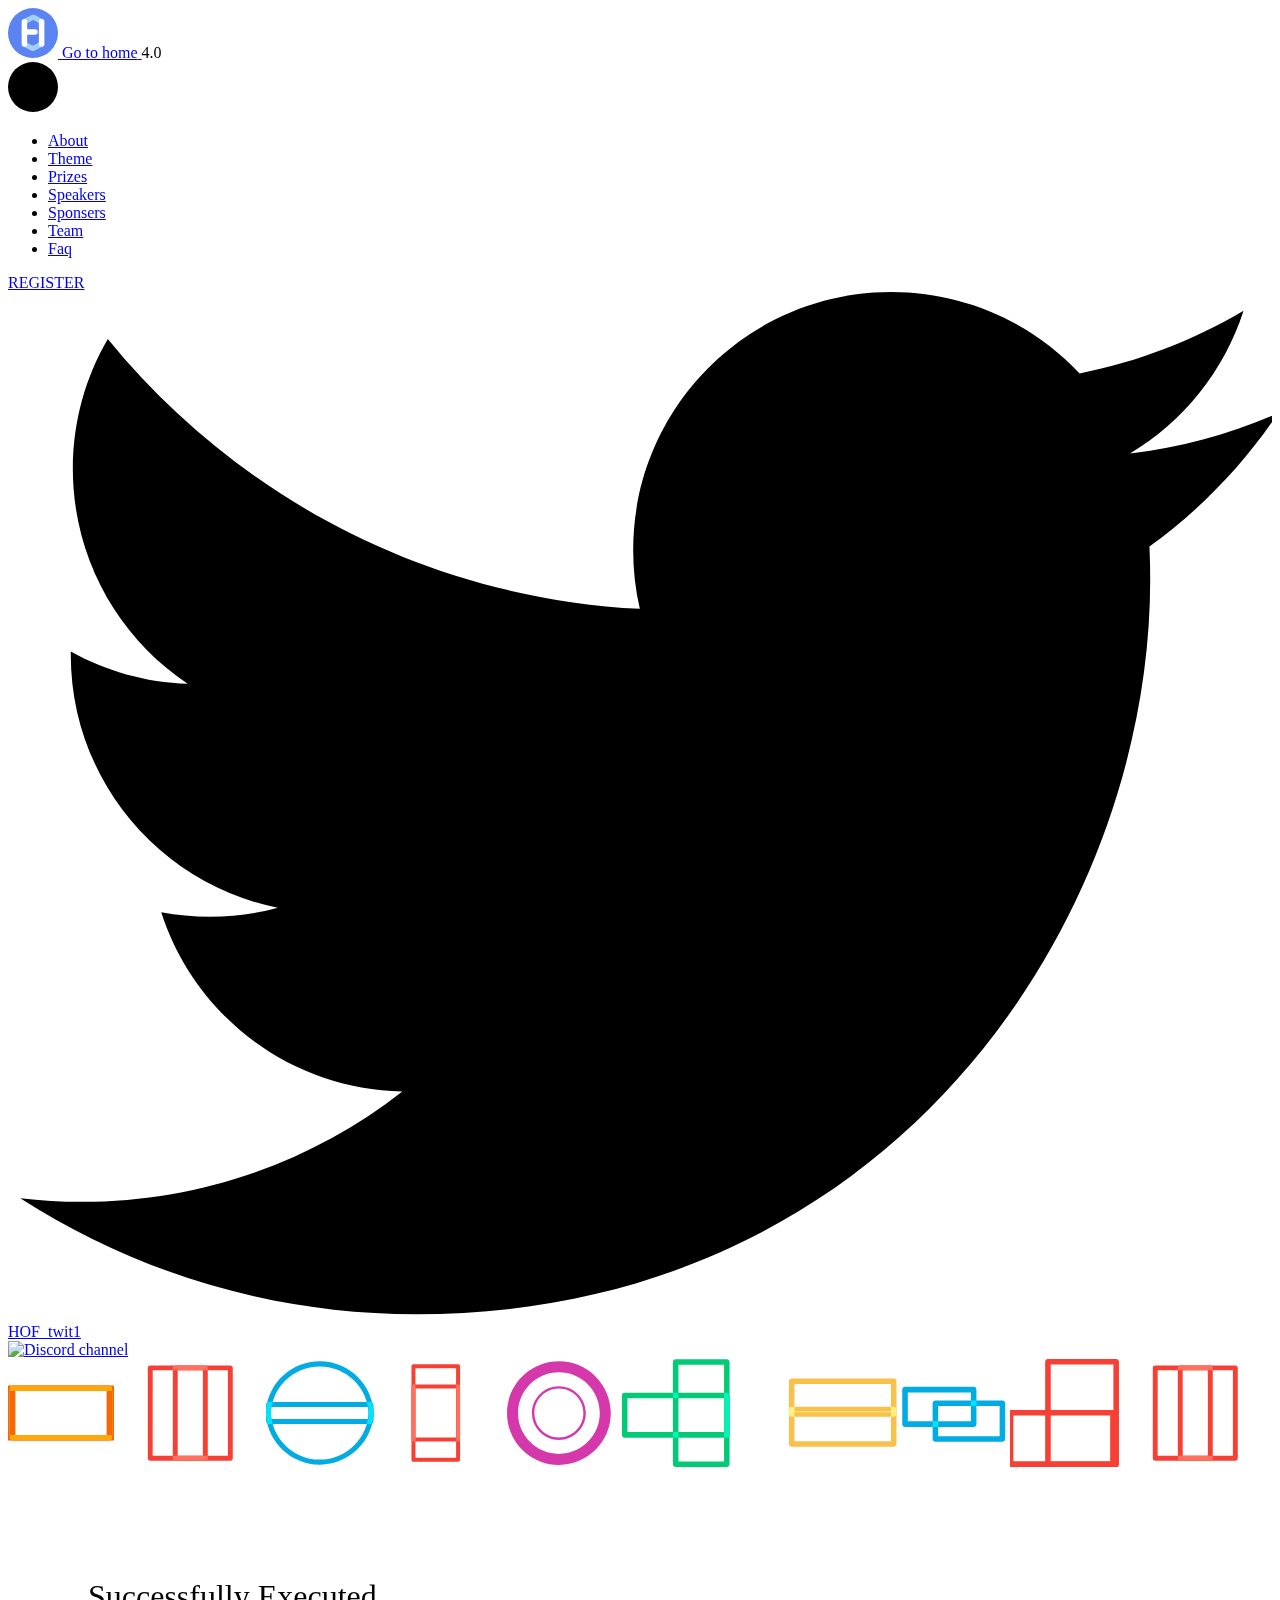
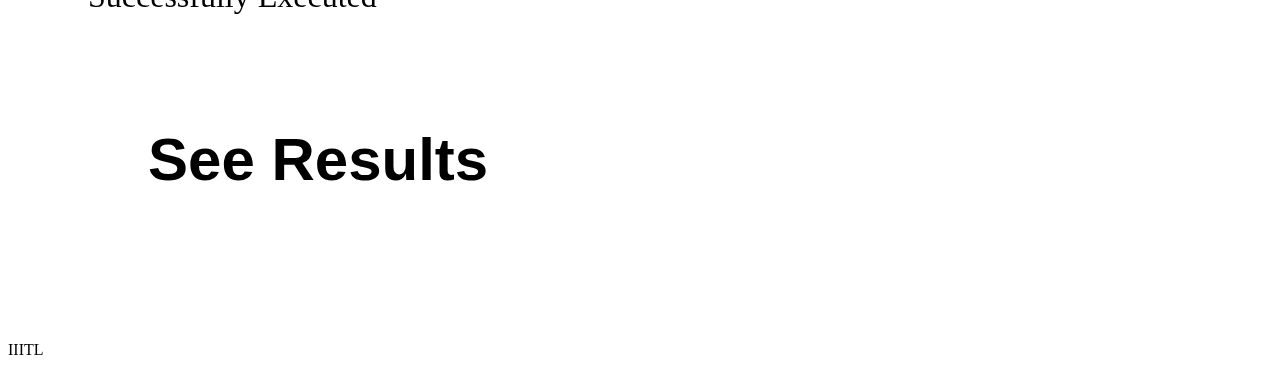
==== commit a830e98c: "Merge pull request #15 from deep-69bits/main" ====
--- a/index.html
+++ b/index.html
@@ -37,6 +37,7 @@
 
   <!-- Global site tag (gtag.js) - Google Analytics -->
   <script async src="https://www.googletagmanager.com/gtag/js?id=UA-136431166-1"></script>
+  <script src="https://unpkg.com/@lottiefiles/lottie-player@latest/dist/lottie-player.js"></script>
   <script>
     function handleReload() {
       location.reload();
@@ -450,69 +451,41 @@
     </div>
   </ul> -->
             <br />
-            <h1 class="ending">Ends In:</h1>
+            <style>
+              .ending{
+                display: flex;
+              }
+            </style>
+            <h1 class="ending">
+              <lottie-player src="https://assets6.lottiefiles.com/packages/lf20_titk27w7.json"  background="transparent"  speed="1"  style="width: 80px; height: 70px;"  loop  autoplay></lottie-player>
+              Successfully Executed
+              <lottie-player src="https://assets6.lottiefiles.com/packages/lf20_titk27w7.json"  background="transparent"  speed="1"  style="width: 80px; height: 70px;"  loop  autoplay></lottie-player>
+            </h1>
             <style>
               .ending{
                 font-weight: 500;
+              }
+              .seeresult{
+                text-decoration: none;
+                color: black;
+                display: flex;
               }
             </style>
             <h1 class="homepage__title">
               <div class="line">
                 <span>
-                  <section id="clock" class="font-display text-6xl md:text-8xl xl:text-9xl mt-10 mb-10"></section>
+                  <section id="clock" class="font-display text-6xl md:text-8xl xl:text-9xl mt-10 mb-10">
+                     
+                    <a href="./result.html" class="seeresult " onclick="window.location.assign(this.href)">
+                      <lottie-player src="https://assets6.lottiefiles.com/private_files/lf30_i5wfnbcg.json"  background="transparent"  speed="1"  style="width: 80px; height: 70px;"  loop  autoplay></lottie-player>
+                      See Results
+                      <lottie-player src="https://assets6.lottiefiles.com/private_files/lf30_i5wfnbcg.json"  background="transparent"  speed="1"  style="width: 80px; height: 70px;"  loop  autoplay></lottie-player>
+                    </a>
+
+                  </section>
                 </span>
               </div>
-              <script>
-                // Get current time and format
-                //  function getTime() {
-                //    let date = new Date(),
-                //      min = date.getMinutes(),
-                //      sec = date.getSeconds(),
-                //      hour = date.getHours();
-                //
-                //    return (
-                //      "" +
-                //      (hour < 10 ? "0" + hour : hour) +
-                //      ":" +
-                //      (min < 10 ? "0" + min : min) +
-                //      ":" +
-                //      (sec < 10 ? "0" + sec : sec)
-                //    );
-                //  }
-                //
-                //  // Set up the clock
-                //  document.getElementById("clock").innerHTML = getTime();
-                //  const clock = document.getElementById("clock");
-                //  if (navigator.userAgent.indexOf("Firefox") > 0) {
-                //    clock.style.marginTop = "3em";
-                //  }
-                //  // Set clock interval to tick clock
-                //  setInterval(() => {
-                //    document.getElementById("clock").innerHTML = getTime();
-                //  }, 100);
-                // Set the date we're counting down to
-                var countDownDate = new Date("Apr 23, 2023 23:59:59").getTime();
-
-                // Update the count down every 1 second
-                var x = setInterval(function () {
-
-                  // Get today's date and time
-                  var now = new Date().getTime();
-
-                  // Find the distance between now and the count down date
-                  var distance = countDownDate - now;
-
-                  // Time calculations for days, hours, minutes and seconds
-                  var days = Math.floor(distance / (1000 * 60 * 60 * 24));
-                  var hours = Math.floor((distance % (1000 * 60 * 60 * 24)) / (1000 * 60 * 60));
-                  var minutes = Math.floor((distance % (1000 * 60 * 60)) / (1000 * 60));
-                  var seconds = Math.floor((distance % (1000 * 60)) / 1000);
-
-                  // Display the result in the element with id="demo"
-                  document.getElementById("clock").innerHTML = days + " : " + hours + " : "
-                    + minutes + " : " + seconds + "  ";
-                }, 1000);
-              </script>
+              
             </h1>
 
             <div class="homepage__buttons" style="display: flex; align-items: center;">
@@ -529,13 +502,8 @@
                   border-color: blue;
                 }
               </style>
-              <div class="discord-btn-div">
-                <a href="https://discord.gg/8VK8jMt63j" class="button" onclick="window.location.assign(this.href)"
-                  style="border-radius: 4px; margin: 8px 8px; padding-top: 8px; padding-bottom: 8px">DISCORD</a>
-              </div>
-              <div class="apply-button" id="applydev" data-hackathon-slug="hof-v4" data-button-theme="light"
-                style="height: 44px; width: 300px; border-radius: 0.4rem;margin-left: 20px;margin-top: 1rem;"></div>
-            </div>
+              
+              
             <div class="discord-btn-div" data-hackathon-slug="hof-v4" data-button-theme="light"
               style="height: 44px; width: 300px; border-radius: 0.4rem; margin-left: 20px; margin-top: 1rem;"></div>
           </div>
